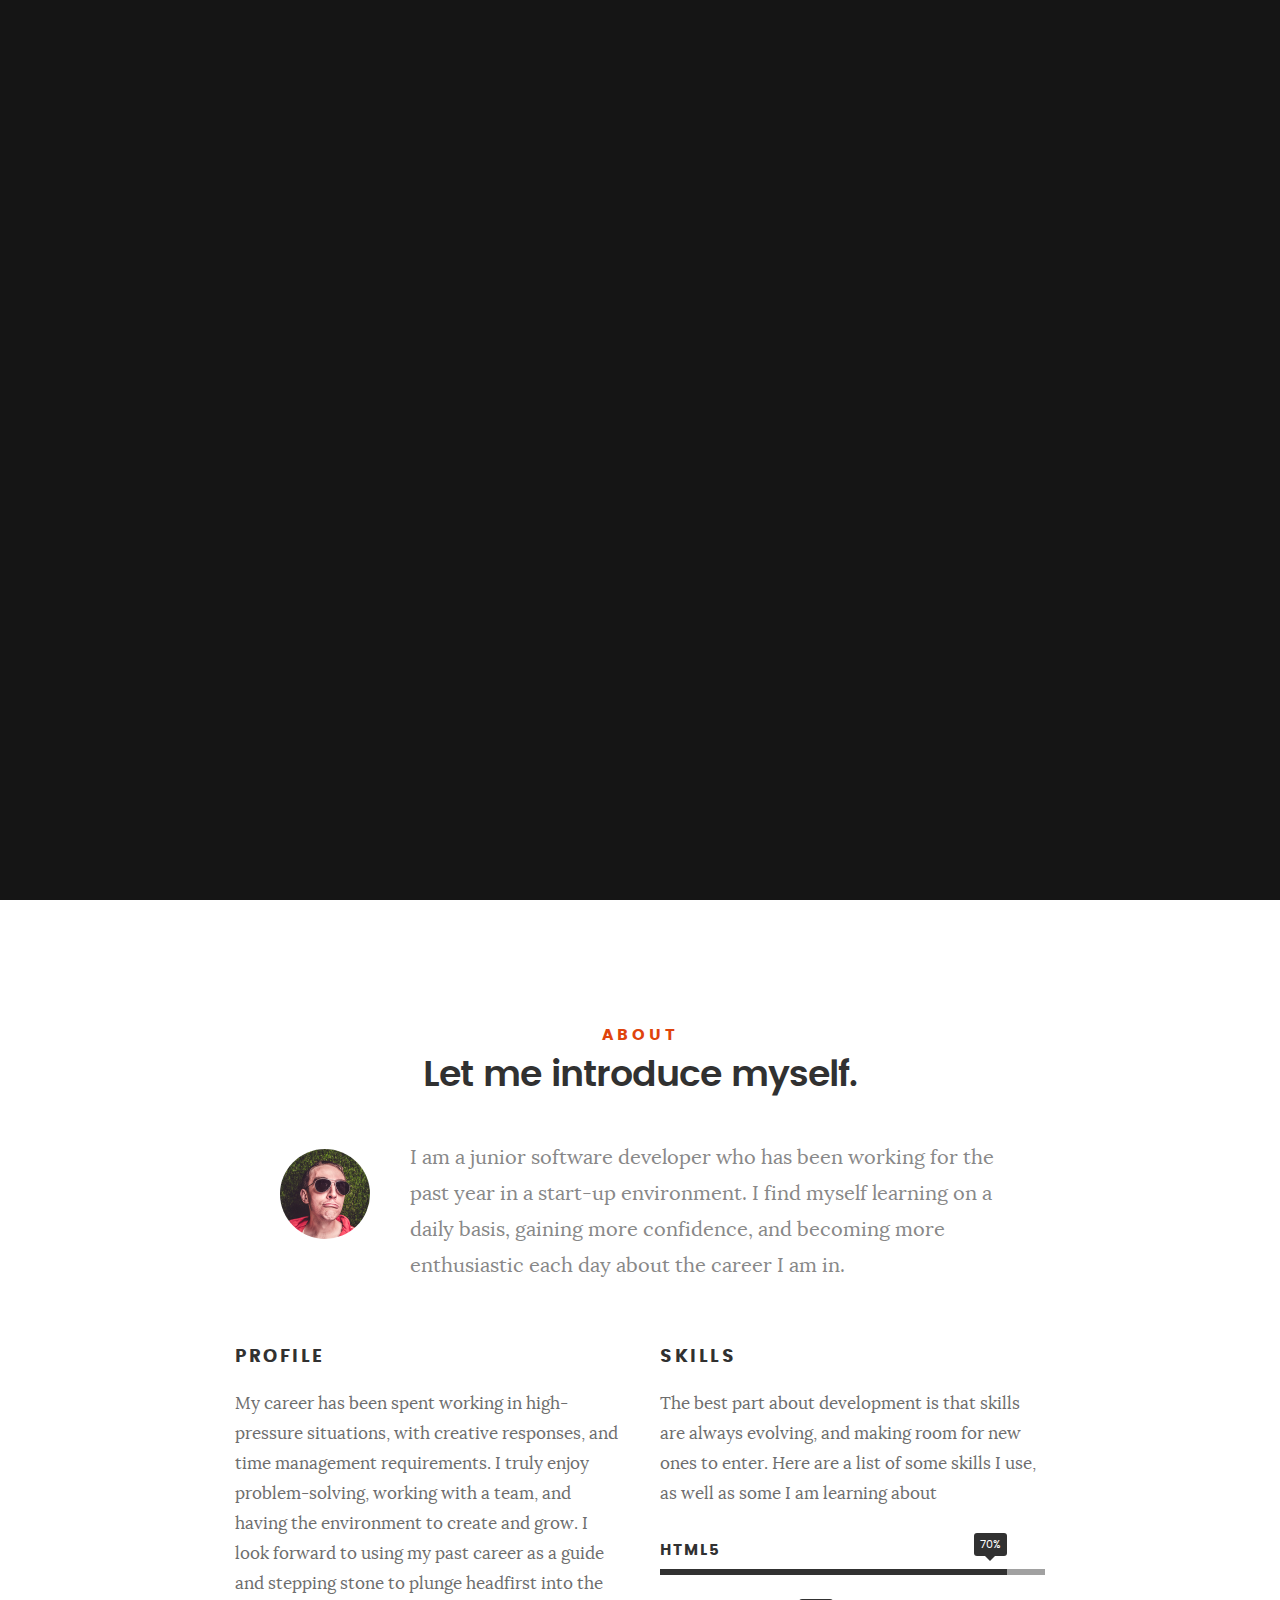
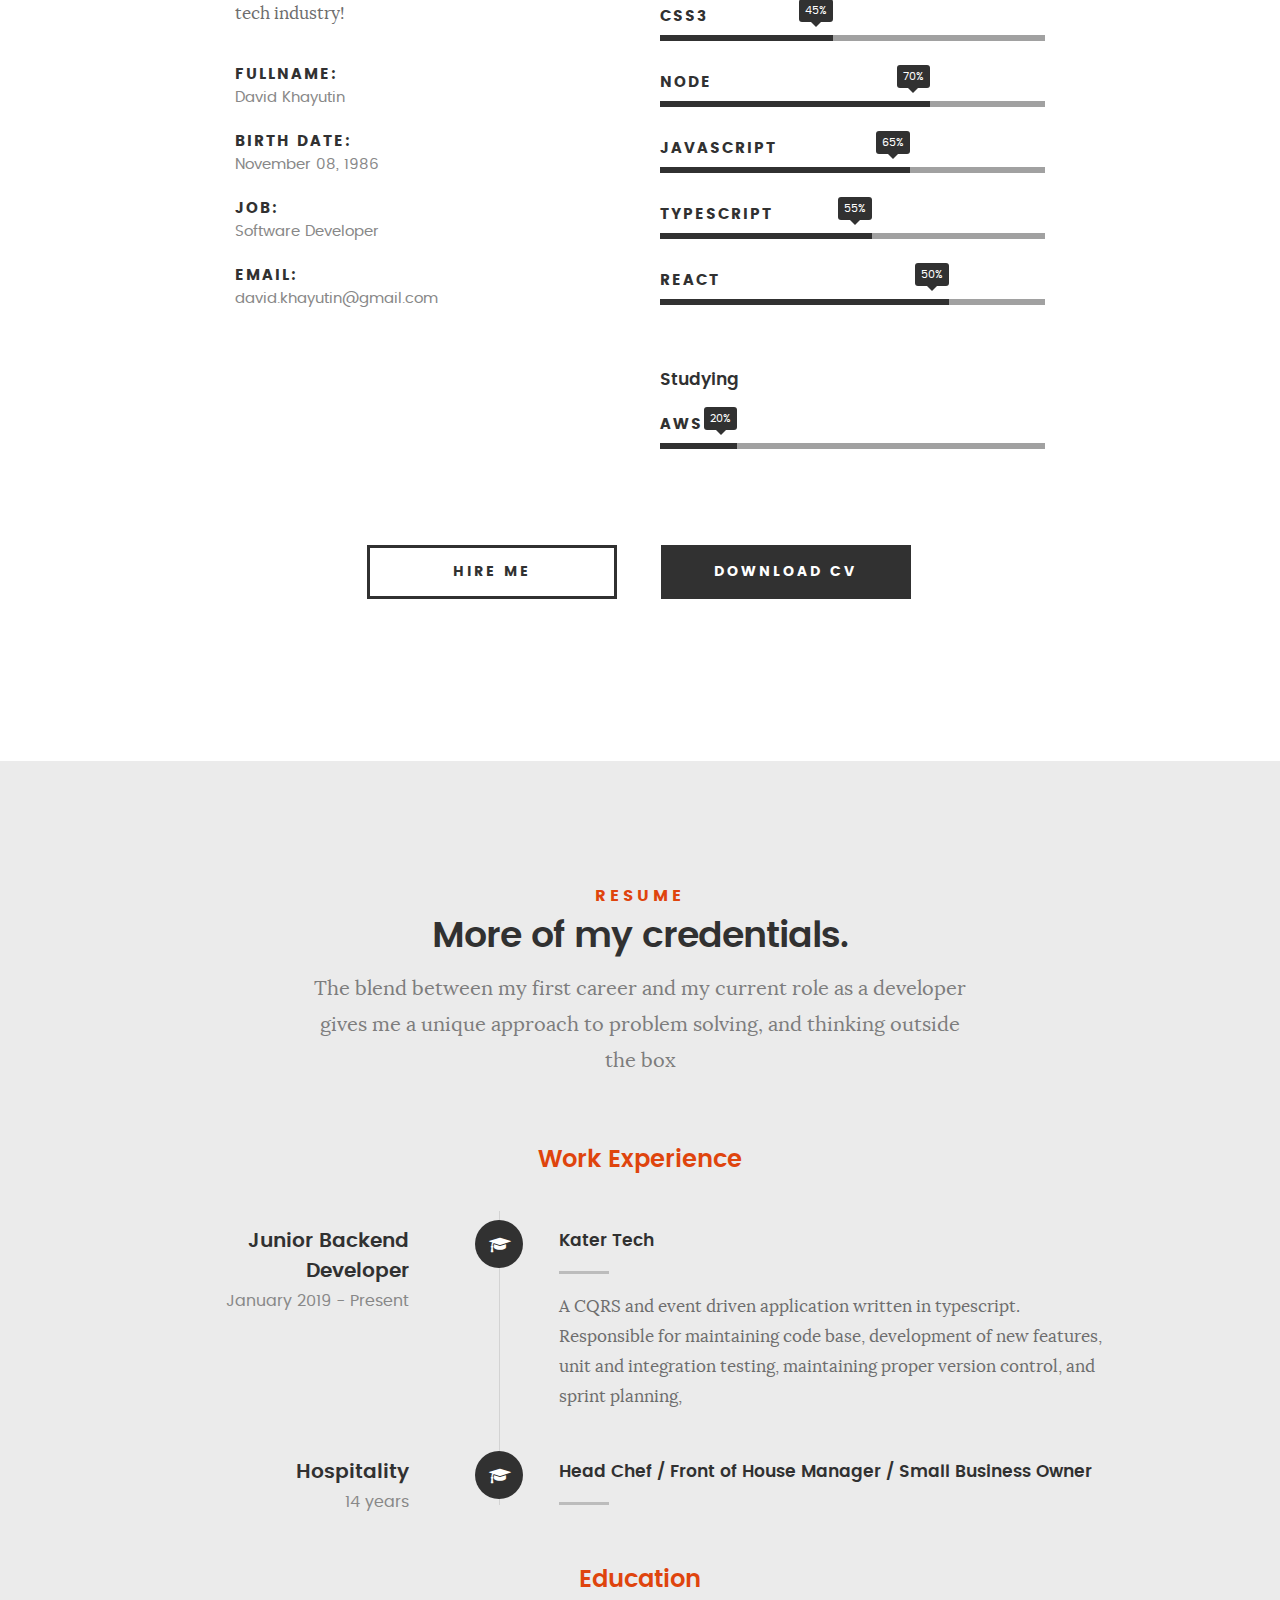
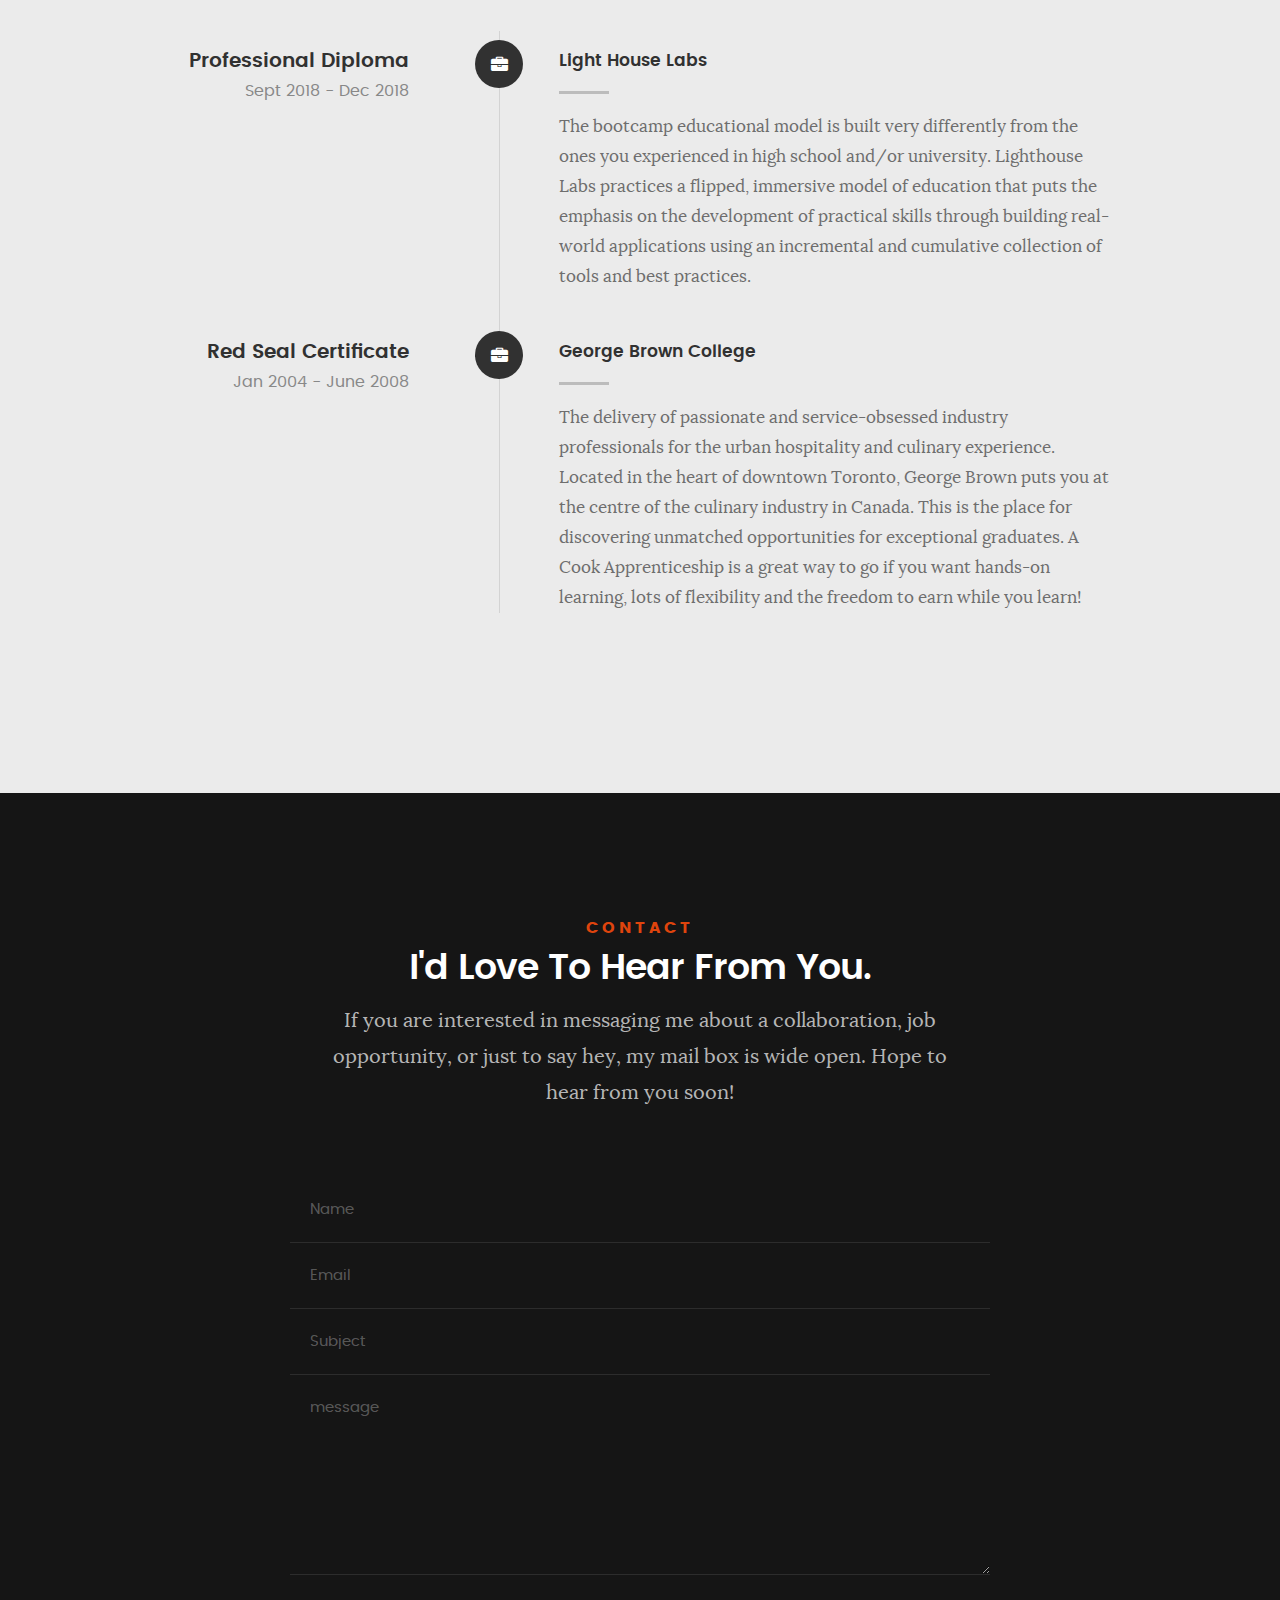
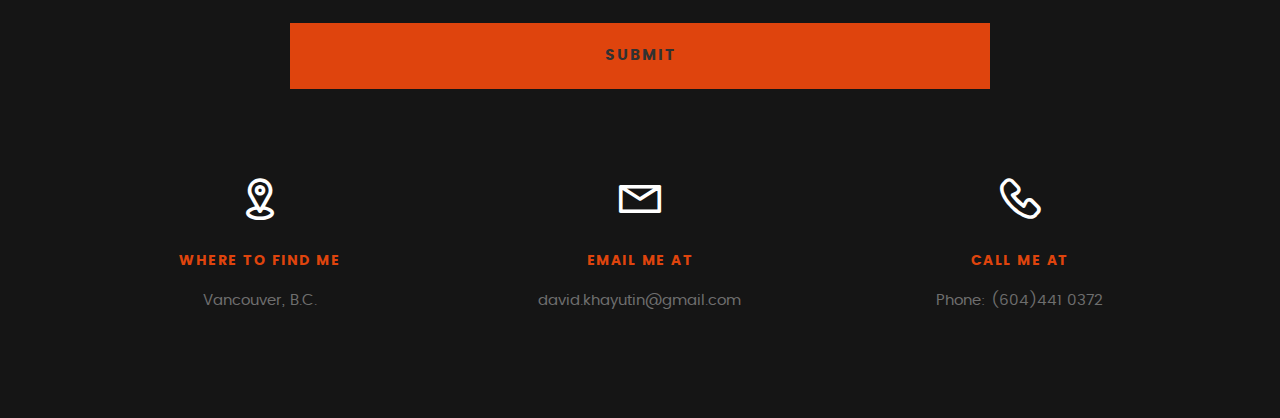
==== index.html @ 0140821e "first commit" ====
<!DOCTYPE html>
<!--[if IE 8 ]><html class="no-js oldie ie8" lang="en"> <![endif]-->
<!--[if IE 9 ]><html class="no-js oldie ie9" lang="en"> <![endif]-->
<!--[if (gte IE 9)|!(IE)]><!--><html class="no-js" lang="en"> <!--<![endif]-->
<head>

   <!--- basic page needs
   ================================================== -->
   <meta charset="utf-8">
	<title>David Khayutin</title>
	<meta name="description" content="">  
	<meta name="author" content="">

   <!-- mobile specific metas
   ================================================== -->
	<meta name="viewport" content="width=device-width, initial-scale=1, maximum-scale=1">

 	<!-- CSS
   ================================================== -->
   <link rel="stylesheet" href="css/base.css">  
   <link rel="stylesheet" href="css/main.css">
   <link rel="stylesheet" href="css/vendor.css">     

   <!-- script
   ================================================== -->   
	<script src="js/modernizr.js"></script>
	<script src="js/pace.min.js"></script>

   <!-- favicons
	================================================== -->
	<link rel="icon" type="image/png" href="favicon.png">

</head>

<body id="top">

	<!-- header 
   ================================================== -->
   <!-- <header>   	
   	<div class="row">

   		<div class="top-bar">
   			<a class="menu-toggle" href="#"><span>Menu</span></a>

	   		<div class="logo">
		         <a href="index.html">David Khayutin</a>
		      </div>		      

		   	<nav id="main-nav-wrap">
					<ul class="main-navigation">
						<li class="current"><a class="smoothscroll"  href="#intro" title="">Home</a></li>
						<li><a class="smoothscroll"  href="#about" title="">About</a></li>
						<li><a class="smoothscroll"  href="#resume" title="">Resume</a></li>
						<li><a class="smoothscroll"  href="#portfolio" title="">Portfolio</a></li>
						<li><a class="smoothscroll"  href="#services" title="">Services</a></li>					
						<li><a class="smoothscroll"  href="#contact" title="">Contact</a></li>	
						<li><a href="styles.html" title="">Style Demo</a></li>				
					</ul>
				</nav>    		 -->
   		<!-- </div> /top-bar  -->
   		
   	<!-- </div> /row 		 -->
   <!-- </header> /header -->

	<!-- intro section
   ================================================== -->
   <section id="intro">   

   	<div class="intro-overlay"></div>	

   	<div class="intro-content">
   		<div class="row">

   			<div class="col-twelve">

	   			<h5>Hello, World.</h5>
	   			<h1>I'm David Khayutin.</h1>

	   			<p class="intro-position">
	   				<span>Software Developer</span>
	   				<!-- <span>UI/UX Designer</span>  -->
	   			</p>

	   			<a class="button stroke smoothscroll" href="#about" title="">More About Me</a>

	   		</div>  
   			
   		</div>   		 		
   	</div> <!-- /intro-content --> 

   	<ul class="intro-social">        
         <li><a href="https://github.com/davidkhayutin"><i class="fa fa-github"></i></a></li>
		 <li><a href="https://www.linkedin.com/in/david-khayutin-8a7179151/"><i class="fa fa-linkedin"></i></a></li>
		 <li><a href="mailto:david.khayutin@gmail.com"><i class="fa fa-envelope"></i></a></li>
		 <li><a href="https://resume.creddle.io/resume/d95l68u2rqw"><i class="fa fa-file"></i></a></li>


      </ul> <!-- /intro-social -->      	

   </section> <!-- /intro -->


   <!-- about section
   ================================================== -->
   <section id="about">  

   	<div class="row section-intro">
   		<div class="col-twelve">

   			<h5>About</h5>
   			<h1>Let me introduce myself.</h1>

   			<div class="intro-info">

   				<img src="images/profile-pic.jpg" alt="Profile Picture">

   				<p class="lead">I am a junior software developer who has been working for the past year in a start-up environment. I find myself learning on a daily basis, gaining more confidence, and becoming more enthusiastic each day about the career I am in.</p>
   			</div>   			

   		</div>   		
   	</div> <!-- /section-intro -->

   	<div class="row about-content">

   		<div class="col-six tab-full">

   			<h3>Profile</h3>
   			<p>My career has been spent working in high-pressure situations, with creative responses, and time management requirements. I truly enjoy problem-solving, working with a team, and having the environment to create and grow. I look forward to using my past career as a guide and stepping stone to plunge headfirst into the tech industry!</p>

   			<ul class="info-list">
   				<li>
   					<strong>Fullname:</strong>
   					<span>David Khayutin</span>
   				</li>
   				<li>
   					<strong>Birth Date:</strong>
   					<span>November 08, 1986</span>
   				</li>
   				<li>
   					<strong>Job:</strong>
   					<span>Software Developer</span>
   				</li>
   				<li>
   					<strong>Email:</strong>
   					<span>david.khayutin@gmail.com</span>
   				</li>

   			</ul> <!-- /info-list -->

   		</div>

   		<div class="col-six tab-full">

   			<h3>Skills</h3>
   			<p>The best part about development is that skills are always evolving, and making room for new ones to enter. Here are a list of some skills I use, as well as some I am learning about</p>

				<ul class="skill-bars">
				   <li>
				   	<div class="progress percent90"><span>70%</span></div>
				   	<strong>HTML5</strong>
				   </li>
				   <li>
				   	<div class="progress percent45"><span>45%</span></div>
				   	<strong>CSS3</strong>
				   </li>
				   <li>
				   	<div class="progress percent70"><span>70%</span></div>
				   	<strong>Node</strong>
				   </li>
				   <li>
				   	<div class="progress percent65"><span>65%</span></div>
				   	<strong>Javascript</strong>
				   </li>
				   <li>
				   	<div class="progress percent55"><span>55%</span></div>
				   	<strong>Typescript</strong>
				   </li>
					<li>
					<div class="progress percent75"><span>50%</span></div>
					<strong>React</strong>
					</li>
					<h4>Studying</h4	>
				   	<br>	
					<li>
					<div class="progress percent20"><span>20%</span></div>
					<strong>AWS</strong>
					</li>
				
      
				</ul> <!-- /skill-bars -->		

   		</div>

   	</div>

   	<div class="row button-section">
   		<div class="col-twelve">
   			<a href="#contact" title="Hire Me" class="button stroke smoothscroll">Hire Me</a>
   			<a href="https://resume.creddle.io/resume/d95l68u2rqw"" title="Download CV" class="button button-primary">Download CV</a>
   		</div>   		
   	</div>

   </section> <!-- /process-->    


   <!-- resume Section
   ================================================== -->
	<section id="resume" class="grey-section">

		<div class="row section-intro">
   		<div class="col-twelve">

   			<h5>Resume</h5>
   			<h1>More of my credentials.</h1>

   			<p class="lead">The blend between my first career and my current role as a developer gives me a unique approach to problem solving, and thinking outside the box </p>

   		</div>   		
   	</div> <!-- /section-intro--> 

   	<div class="row resume-timeline">

   		<div class="col-twelve resume-header">

   			<h2>Work Experience</h2>

   		</div> <!-- /resume-header -->

   		<div class="col-twelve">

   			<div class="timeline-wrap">

   				<div class="timeline-block">

	   				<div class="timeline-ico">
	   					<i class="fa fa-graduation-cap"></i>
	   				</div>

	   				<div class="timeline-header">
	   					<h3>Junior Backend Developer</h3>
	   					<p>January 2019 - Present</p>
	   				</div>

	   				<div class="timeline-content">
	   					<h4>Kater Tech</h4>
	   					<p>A CQRS and event driven application written in typescript. Responsible for maintaining code base, development of new features, unit and integration testing, maintaining proper version control, and sprint planning,</p>
	   				</div>

	   			</div> <!-- /timeline-block -->

	   			<div class="timeline-block">

	   				<div class="timeline-ico">
	   					<i class="fa fa-graduation-cap"></i>
	   				</div>

	   				<div class="timeline-header">
	   					<h3>Hospitality</h3>
	   					<p>14 years</p>
	   				</div>

	   				<div class="timeline-content">
	   					<h4>Head Chef / Front of House Manager / Small Business Owner</h4>
	   				</div>

	   			</div> <!-- /timeline-block -->

   			</div> <!-- /timeline-wrap -->   			

   		</div> <!-- /col-twelve -->
   		
   	</div> <!-- /resume-timeline -->
   	
   	<div class="row resume-timeline">

   		<div class="col-twelve resume-header">

   			<h2>Education</h2>

   		</div> <!-- /resume-header -->

   		<div class="col-twelve">

   			<div class="timeline-wrap">

   				<div class="timeline-block">

	   				<div class="timeline-ico">
	   					<i class="fa fa-briefcase"></i>
	   				</div>

	   				<div class="timeline-header">
	   					<h3>Professional Diploma </h3>
	   					<p>Sept 2018 - Dec 2018</p>
	   				</div>

	   				<div class="timeline-content">
	   					<h4>Light House Labs</h4>
	   					<p>The bootcamp educational model is built very differently from the ones you experienced in high school and/or university. Lighthouse Labs practices a flipped, immersive model of education that puts the emphasis on the development of practical skills through building real-world applications using an incremental and cumulative collection of tools and best practices.</p>
	   				</div>

	   			</div> <!-- /timeline-block -->

	   			<div class="timeline-block">

	   				<div class="timeline-ico">
	   					<i class="fa fa-briefcase"></i>
	   				</div>

	   				<div class="timeline-header">
	   					<h3>Red Seal Certificate</h3>
	   					<p>Jan 2004 - June 2008</p>
	   				</div>

	   				<div class="timeline-content">
	   					<h4>George Brown College</h4>
	   					<p>The delivery of passionate and service-obsessed industry professionals for the urban hospitality and culinary experience. Located in the heart of downtown Toronto, George Brown puts you at the centre of the culinary industry in Canada. This is the place for discovering unmatched opportunities for exceptional graduates. A Cook Apprenticeship is a great way to go if you want hands-on learning, lots of flexibility and the freedom to earn while you learn!</p>
	   				</div>

	   			</div> <!-- /timeline-block -->

   			</div> <!-- /timeline-wrap -->   			

   		</div> <!-- /col-twelve -->
   		
   	</div> <!-- /resume-timeline -->
		
	</section> <!-- /features -->


	<!-- Portfolio Section
   ================================================== -->
	<!-- 
   <!- contact
   ================================================== -->
	<section id="contact">

		<div class="row section-intro">
   		<div class="col-twelve">

   			<h5>Contact</h5>
   			<h1>I'd Love To Hear From You.</h1>

   			<p class="lead">If you are interested in messaging me about a collaboration, job opportunity, or just to say hey, my mail box is wide open. Hope to hear from you soon!</p>
   		</div> 
   	</div> <!-- /section-intro -->

   	<div class="row contact-form">

   		<div class="col-twelve">

            <!-- form -->
            <form name="contactForm" id="contactForm" method="post" action="">
      			<fieldset>

                  <div class="form-field">
 						   <input name="contactName" type="text" id="contactName" placeholder="Name" value="" minlength="2" required="">
                  </div>
                  <div class="form-field">
	      			   <input name="contactEmail" type="email" id="contactEmail" placeholder="Email" value="" required="">
	               </div>
                  <div class="form-field">
	     				   <input name="contactSubject" type="text" id="contactSubject" placeholder="Subject" value="">
	               </div>                       
                  <div class="form-field">
	                 	<textarea name="contactMessage" id="contactMessage" placeholder="message" rows="10" cols="50" required=""></textarea>
	               </div>                      
                 <div class="form-field">
                     <button class="submitform">Submit</button>
                     <div id="submit-loader">
                        <div class="text-loader">Sending...</div>                             
       				      <div class="s-loader">
								  	<div class="bounce1"></div>
								  	<div class="bounce2"></div>
								  	<div class="bounce3"></div>
								</div>
							</div>
                  </div>
      			</fieldset>
      		</form> <!-- Form End -->

            <!-- contact-warning -->
            <div id="message-warning">            	
            </div>            
            <!-- contact-success -->
      		<div id="message-success">
               <i class="fa fa-check"></i>Your message was sent, thank you!<br>
      		</div>

         </div> <!-- /col-twelve -->
   		
   	</div> <!-- /contact-form -->

   	<div class="row contact-info">

   		<div class="col-four tab-full">

   			<div class="icon">
   				<i class="icon-pin"></i>
   			</div>

   			<h5>Where to find me</h5>

   			<p>
            Vancouver, B.C.<br>
            </p>

   		</div>

   		<div class="col-four tab-full collapse">

   			<div class="icon">
   				<i class="icon-mail"></i>
   			</div>

   			<h5>Email Me At</h5>

   			<p>david.khayutin@gmail.com</p>

   		</div>

   		<div class="col-four tab-full">

   			<div class="icon">
   				<i class="icon-phone"></i>
   			</div>

   			<h5>Call Me At</h5>

   			<p>Phone: (604)441 0372</p>

   		</div>
   		
   	</div> <!-- /contact-info -->
		
	</section> <!-- /contact -->


   <!-- footer
   ================================================== -->



   <div id="preloader"> 
    	<div id="loader"></div>
   </div> 

   <!-- Java Script
   ================================================== --> 
   <script src="js/jquery-2.1.3.min.js"></script>
   <script src="js/plugins.js"></script>
   <script src="js/main.js"></script>

</body>

</html>
---- css/base.css ----
/**
 * =================================================================== 
 *
 *  Kards v1.0 Base Stylesheet
 *  url: styleshout.com
 *  03-01-2016
 *  ------------------------------------------------------------------
 *  TOC:
 *  01. reset
 *  02. basic/base setup styles
 *  03. grid
 *  04. MISC
 *
 * =================================================================== 
 */

/** 
 * ===================================================================
 * 01. reset - normalize.css v3.0.2 | MIT License | git.io/normalize
 *
 * ------------------------------------------------------------------- 
 */
html {
	font-family: sans-serif;
	-ms-text-size-adjust: 100%;
	-webkit-text-size-adjust: 100%;
}

body {
	margin: 0;
}

article,
aside,
details,
figcaption,
figure,
footer,
header,
hgroup,
main,
menu,
nav,
section,
summary {
	display: block;
}

audio,
canvas,
progress,
video {
	display: inline-block;
	vertical-align: baseline;
}

audio:not([controls]) {
	display: none;
	height: 0;
}

[hidden],
template {
	display: none;
}

a {
	background: transparent;
}

a:active,
a:hover {
	outline: 0;
}

abbr[title] {
	border-bottom: 1px dotted;
}

b,
strong {
	font-weight: bold;
}

dfn {
	font-style: italic;
}

h1 {
	font-size: 2em;
	margin: 0.67em 0;
}

mark {
	background: #ff0;
	color: #000;
}

small {
	font-size: 80%;
}

sub,
sup {
	font-size: 75%;
	line-height: 0;
	position: relative;
	vertical-align: baseline;
}

sup {
	top: -0.5em;
}

sub {
	bottom: -0.25em;
}

img {
	border: 0;
}

svg:not(:root) {
	overflow: hidden;
}

figure {
	margin: 1em 40px;
}

hr {
	-moz-box-sizing: content-box;
	box-sizing: content-box;
	height: 0;
}

pre {
	overflow: auto;
}

code,
kbd,
pre,
samp {
	font-family: monospace, monospace;
	font-size: 1em;
}

button,
input,
optgroup,
select,
textarea {
	color: inherit;
	font: inherit;
	margin: 0;
}

button {
	overflow: visible;
}

button,
select {
	text-transform: none;
}

button,
html input[type="button"],
input[type="reset"],
input[type="submit"] {
	-webkit-appearance: button;
	cursor: pointer;
}

button[disabled],
html input[disabled] {
	cursor: default;
}

button::-moz-focus-inner,
input::-moz-focus-inner {
	border: 0;
	padding: 0;
}

input {
	line-height: normal;
}

input[type="checkbox"],
input[type="radio"] {
	box-sizing: border-box;
	padding: 0;
}

input[type="number"]::-webkit-inner-spin-button,
input[type="number"]::-webkit-outer-spin-button {
	height: auto;
}

input[type="search"] {
	-webkit-appearance: textfield;
	-moz-box-sizing: content-box;
	-webkit-box-sizing: content-box;
	box-sizing: content-box;
}

input[type="search"]::-webkit-search-cancel-button,
input[type="search"]::-webkit-search-decoration {
	-webkit-appearance: none;
}

fieldset {
	border: 1px solid #c0c0c0;
	margin: 0 2px;
	padding: 0.35em 0.625em 0.75em;
}

legend {
	border: 0;
	padding: 0;
}

textarea {
	overflow: auto;
}

optgroup {
	font-weight: bold;
}

table {
	border-collapse: collapse;
	border-spacing: 0;
}

td,
th {
	padding: 0;
}

/** 
 * ===================================================================
 * 02. basic/base setup styles - (_basic.scss)
 *
 * ------------------------------------------------------------------- 
 */
html {
	font-size: 62.5%;
	box-sizing: border-box;
}

*,
*::before,
*::after {
	box-sizing: inherit;
}

body {
	font-weight: normal;
	line-height: 1;
	text-rendering: optimizeLegibility;
	word-wrap: break-word;
	-webkit-overflow-scrolling: touch;
	-webkit-text-size-adjust: none;
}

body,
input,
button {
	-moz-osx-font-smoothing: grayscale;
	-webkit-font-smoothing: antialiased;
}

/**
 * Media - (_basic.scss)
 * ------------------------------------------------------------------- 
 */
img,
video {
	max-width: 100%;
	height: auto;
}

/**
 * Typography resets - (_basic.scss)
 * ------------------------------------------------------------------- 
 */
div,
dl,
dt,
dd,
ul,
ol,
li,
h1,
h2,
h3,
h4,
h5,
h6,
pre,
form,
p,
blockquote,
th,
td {
	margin: 0;
	padding: 0;
}

h1,
h2,
h3,
h4,
h5,
h6 {
	-webkit-font-variant-ligatures: common-ligatures;
	-moz-font-variant-ligatures: common-ligatures;
	font-variant-ligatures: common-ligatures;
	text-rendering: optimizeLegibility;
}

em,
i {
	font-style: italic;
	line-height: inherit;
}

strong,
b {
	font-weight: bold;
	line-height: inherit;
}

small {
	font-size: 60%;
	line-height: inherit;
}

ol,
ul {
	list-style: none;
}

li {
	display: block;
}

/**
 * links - (_basic.scss)
 * ------------------------------------------------------------------- 
 */
a {
	text-decoration: none;
	line-height: inherit;
}

a img {
	border: none;
}

/**
 * inputs - (_basic.scss)
 * ------------------------------------------------------------------- 
 */
fieldset {
	margin: 0;
	padding: 0;
}

input[type="email"],
input[type="number"],
input[type="search"],
input[type="text"],
input[type="tel"],
input[type="url"],
input[type="password"],
textarea {
	-webkit-appearance: none;
	-moz-appearance: none;
	-ms-appearance: none;
	-o-appearance: none;
	appearance: none;
}

/** 
 * ===================================================================
 * 03. grid - (_grid.scss)
 *
 * ------------------------------------------------------------------- 
 */
.row {
	width: 94%;
	max-width: 1140px;
	margin: 0 auto;
}

.row:before,
.row:after {
	content: "";
	display: table;
}

.row:after {
	clear: both;
}

.row .row {
	width: auto;
	max-width: none;
	margin-left: -20px;
	margin-right: -20px;
}

[class*="col-"],
.bgrid {
	float: left;
}

[class*="col-"] + [class*="col-"].end {
	float: right;
}

[class*="col-"] {
	padding: 0 20px;
}

.col-one {
	width: 8.33333%;
}

.col-two,
.col-1-6 {
	width: 16.66667%;
}

.col-three,
.col-1-4 {
	width: 25%;
}

.col-four,
.col-1-3 {
	width: 33.33333%;
}

.col-five {
	width: 41.66667%;
}

.col-six,
.col-1-2 {
	width: 50%;
}

.col-seven {
	width: 58.33333%;
}

.col-eight,
.col-2-3 {
	width: 66.66667%;
}

.col-nine,
.col-3-4 {
	width: 75%;
}

.col-ten,
.col-5-6 {
	width: 83.33333%;
}

.col-eleven {
	width: 91.66667%;
}

.col-twelve,
.col-full {
	width: 100%;
}

/**
 * small screens - (_grid.scss)
 * --------------------------------------------------------------- 
 */
@media screen and (max-width:1024px) {
	.row .row {
		margin-left: -18px;
		margin-right: -18px;
	}

	[class*="col-"] {
		padding: 0 18px;
	}

}

/**
 * tablets - (_grid.scss)
 * --------------------------------------------------------------- 
 */
@media screen and (max-width:768px) {
	.row {
		width: auto;
		padding-left: 30px;
		padding-right: 30px;
	}

	.row .row {
		padding-left: 0;
		padding-right: 0;
		margin-left: -15px;
		margin-right: -15px;
	}

	[class*="col-"] {
		padding: 0 15px;
	}

	.tab-1-4 {
		width: 25%;
	}

	.tab-1-3 {
		width: 33.33333%;
	}

	.tab-1-2 {
		width: 50%;
	}

	.tab-2-3 {
		width: 66.66667%;
	}

	.tab-3-4 {
		width: 75%;
	}

	.tab-full {
		width: 100%;
	}

}

/**
 * large mobile devices - (_grid.scss)
 * --------------------------------------------------------------- 
 */
@media screen and (max-width:600px) {
	.row {
		padding-left: 25px;
		padding-right: 25px;
	}

	.row .row {
		margin-left: -10px;
		margin-right: -10px;
	}

	[class*="col-"] {
		padding: 0 10px;
	}

	.mob-1-4 {
		width: 25%;
	}

	.mob-1-2 {
		width: 50%;
	}

	.mob-3-4 {
		width: 75%;
	}

	.mob-full {
		width: 100%;
	}

}

/**
 * small mobile devices - (_grid.scss)
 * --------------------------------------------------------------- 
 */
@media screen and (max-width:400px) {
	.row .row {
		padding-left: 0;
		padding-right: 0;
		margin-left: 0;
		margin-right: 0;
	}

	[class*="col-"] {
		width: 100% !important;
		float: none !important;
		clear: both !important;
		margin-left: 0;
		margin-right: 0;
		padding: 0;
	}

	[class*="col-"] + [class*="col-"].end {
		float: none;
	}

}

/** 
 * ===================================================================
 * block grids - (_grid.scss)
 *
 * ------------------------------------------------------------------- 
 */
[class*="block-"]:before,
[class*="block-"]:after {
	content: "";
	display: table;
}

[class*="block-"]:after {
	clear: both;
}

.block-1-6 .bgrid {
	width: 16.66667%;
}

.block-1-4 .bgrid {
	width: 25%;
}

.block-1-3 .bgrid {
	width: 33.33333%;
}

.block-1-2 .bgrid {
	width: 50%;
}

/**
 * Clearing for block grid columns. Allow columns with 
 * different heights to align properly.
 */
.block-1-6 .bgrid:nth-child(6n+1),
.block-1-4 .bgrid:nth-child(4n+1),
.block-1-3 .bgrid:nth-child(3n+1),
.block-1-2 .bgrid:nth-child(2n+1) {
	clear: both;
}

/**
 * small screens - (_grid.scss)
 * --------------------------------------------------------------- 
 */
@media screen and (max-width:1024px) {
	.block-s-1-6 .bgrid {
		width: 16.66667%;
	}

	.block-s-1-4 .bgrid {
		width: 25%;
	}

	.block-s-1-3 .bgrid {
		width: 33.33333%;
	}

	.block-s-1-2 .bgrid {
		width: 50%;
	}

	.block-s-full .bgrid {
		width: 100%;
		clear: both;
	}

	[class*="block-s-"] .bgrid:nth-child(n) {
		clear: none;
	}

	.block-s-1-6 .bgrid:nth-child(6n+1),
	.block-s-1-4 .bgrid:nth-child(4n+1),
	.block-s-1-3 .bgrid:nth-child(3n+1),
	.block-s-1-2 .bgrid:nth-child(2n+1) {
		clear: both;
	}

}

/**
 * tablets - (_grid.scss)
 * --------------------------------------------------------------- 
 */
@media screen and (max-width:768px) {
	.block-tab-1-6 .bgrid {
		width: 16.66667%;
	}

	.block-tab-1-4 .bgrid {
		width: 25%;
	}

	.block-tab-1-3 .bgrid {
		width: 33.33333%;
	}

	.block-tab-1-2 .bgrid {
		width: 50%;
	}

	.block-tab-full .bgrid {
		width: 100%;
		clear: both;
	}

	[class*="block-tab-"] .bgrid:nth-child(n) {
		clear: none;
	}

	.block-tab-1-6 .bgrid:nth-child(6n+1),
	.block-tab-1-4 .bgrid:nth-child(4n+1),
	.block-tab-1-3 .bgrid:nth-child(3n+1),
	.block-tab-1-2 .bgrid:nth-child(2n+1) {
		clear: both;
	}

}

/**
 * large mobile devices - (_grid.scss)
 * --------------------------------------------------------------- 
 */
@media screen and (max-width:600px) {
	.block-mob-1-6 .bgrid {
		width: 16.66667%;
	}

	.block-mob-1-4 .bgrid {
		width: 25%;
	}

	.block-mob-1-3 .bgrid {
		width: 33.33333%;
	}

	.block-mob-1-2 .bgrid {
		width: 50%;
	}

	.block-mob-full .bgrid {
		width: 100%;
		clear: both;
	}

	[class*="block-mob-"] .bgrid:nth-child(n) {
		clear: none;
	}

	.block-mob-1-6 .bgrid:nth-child(6n+1),
	.block-mob-1-4 .bgrid:nth-child(4n+1),
	.block-mob-1-3 .bgrid:nth-child(3n+1),
	.block-mob-1-2 .bgrid:nth-child(2n+1) {
		clear: both;
	}

}

/**
 * stack on small mobile devices - (_grid.scss)
 * --------------------------------------------------------------- 
 */
@media screen and (max-width:400px) {
	.stack .bgrid {
		width: 100% !important;
		float: none !important;
		clear: both !important;
		margin-left: 0;
		margin-right: 0;
	}

}

/** 
 * ===================================================================
 * 04. MISC  - (_grid.scss)
 *
 * ------------------------------------------------------------------- 
 */

/**
 * Clearing - (http://nicolasgallagher.com/micro-clearfix-hack/
 */
.group:before,
.group:after {
	content: "";
	display: table;
}

.group:after {
	clear: both;
}

/**
 * Misc Helper Styles 
 */
.hide {
	display: none;
}

.invisible {
	visibility: hidden;
}

.antialiased {
	-webkit-font-smoothing: antialiased;
	-moz-osx-font-smoothing: grayscale;
}

.remove-bottom {
	margin-bottom: 0;
}

.half-bottom {
	margin-bottom: 1.5rem !important;
}

.add-bottom {
	margin-bottom: 3rem !important;
}

.no-border {
	border: none;
}

.full-width {
	width: 100%;
}

.text-center {
	text-align: center;
}

.text-left {
	text-align: left;
}

.text-right {
	text-align: right;
}

.pull-left {
	float: left;
}

.pull-right {
	float: right;
}

.align-center {
	margin-left: auto;
	margin-right: auto;
	text-align: center;
}

/*# sourceMappingURL=base.css.map */
---- css/main.css ----
/**
 * =================================================================== 
 *
 *  Kards v1.0 Main Stylesheet
 *  url: styleshout.com
 *  03-01-2016
 *  ------------------------------------------------------------------
 *  TOC:
 *  01. webfonts and iconfonts
 *  02. base style overrides
 *  03. typography & general theme styles
 *  04. preloader
 *  05. forms
 *  06. buttons 
 *  07. other components
 *  08. common styles
 *  09. header styles
 *  10. intro
 *  11. about
 *  12. resume
 *  13. portfolio
 *  14. call-to-action section
 *  15. services
 *  16. stats
 *  17. contact
 *  18. footer
 *
 * =================================================================== 
 */


/** 
 * ===================================================================
 * 01. webfonts and iconfonts - (_document-setup.scss)
 *
 * ------------------------------------------------------------------- 
 */
@import url("fonts.css");
@import url("font-awesome/css/font-awesome.min.css");
@import url("micons/micons.css");


/** 
 * ===================================================================
 * 02. base style overrides - (_document-setup.scss)
 *
 * ------------------------------------------------------------------- 
 */
html {
	font-size: 10px;
}

@media only screen and (max-width:1024px) {
	html {
		font-size: 9.411764705882353px;
	}
}
@media only screen and (max-width:768px) {
	html {
		font-size: 10px;
	}
}
@media only screen and (max-width:400px) {
	html {
		font-size: 9.411764705882353px;
	}
}

html, body {
	height: 100%;
}
body {
	background: #151515;
	font-family: "lora-regular", serif;
	font-size: 1.7rem;
	line-height: 3rem;
	color: #6e6e6e;
}

/**
 * links - (_document-setup.scss)
 * -------------------------------------------------------------------
 */
a, a:visited {
	color: #000000;
	-moz-transition: all 0.3s ease-in-out;
	-o-transition: all 0.3s ease-in-out;
	-webkit-transition: all 0.3s ease-in-out;
	-ms-transition: all 0.3s ease-in-out;
	transition: all 0.3s ease-in-out;
}
a:hover, a:focus, a:active {
	color:#DF440D;
	outline: 0;
}

/** 
 * ===================================================================
 * 03. typography & general theme styles - (_document-setup.scss)
 *
 * ------------------------------------------------------------------- 
 */
h1, h2, h3, h4, h5, h6, .h01, .h02, .h03, .h04, .h05, .h06 {
	font-family: "poppins-semibold", sans-serif;
	color: #313131;
	font-style: normal;
	text-rendering: optimizeLegibility;
	margin-bottom: 2.1rem;
}
h3, .h03, h4, .h04 {
	margin-bottom: 1.8rem;
}
h5, .h05, h6, .h06 {
	font-family: "poppins-bold";
	margin-bottom: 1.2rem;
}
h1, .h01 {
	font-size: 3.1rem;
	line-height: 1.355;
	letter-spacing: -.1rem;
}
@media only screen and (max-width:600px) {
	h1, .h01 {
		font-size: 2.6rem;
		letter-spacing: -.07rem;
	}
}
h2, .h02 {
	font-size: 2.4rem;
	line-height: 1.25;
}
h3, .h03 {
	font-size: 2rem;
	line-height: 1.5;
}
h4, .h04 {
	font-size: 1.7rem;
	line-height: 1.765;
}
h5, .h05 {
	font-size: 1.4rem;
	line-height: 1.714;
	text-transform: uppercase;
	letter-spacing: .15rem;
}
h6, .h06 {
	font-size: 1.3rem;
	line-height: 1.846;
	text-transform: uppercase;
	letter-spacing: .15rem;
}
p img {
	margin: 0;
}
p.lead {
	font-family: "lora-regular", serif;
	font-size: 2rem;
	line-height: 1.8;
	color: #888888;
}
@media only screen and (max-width:768px) {
	p.lead {
		font-size: 1.7rem;
	}
}
em, i, strong, b {
	font-size: 1.7rem;
	line-height: 3rem;
	font-style: normal;
	font-weight: normal;
}
em, i {
	font-family: "lora-italic", serif;
}
strong, b {
	font-family: "lora-bold", serif;
}
small {
	font-size: 1.2rem;
	line-height: inherit;
}
blockquote {
	margin: 3rem 0;
	padding-left: 4rem;
	position: relative;
}
blockquote:before {
	content: "\201C";
	font-size: 8rem;
	line-height: 0px;
	margin: 0;
	color: #313131;
	font-family: arial, sans-serif;
	position: absolute;
	top: 3rem;
	left: 0;
}
blockquote p {
	font-family: georgia, serif;
	font-style: italic;
	padding: 0;
	font-size: 1.9rem;
	line-height: 1.737;
}
blockquote cite {
	display: block;
	font-size: 1.3rem;
	font-style: normal;
	line-height: 1.616;
}
blockquote cite:before {
	content: "\2014 \0020";
}
blockquote cite a, blockquote cite a:visited {
	color: #888888;
	border: none;
}
abbr {
	font-family: "poppins-bold", serif;
	font-variant: small-caps;
	text-transform: lowercase;
	letter-spacing: .05rem;
	color: #888888;
}
var, kbd, samp, code, pre {
	font-family: Consolas, "Andale Mono", Courier, "Courier New", monospace;
}
pre {
	padding: 2.4rem 3rem 3rem;
	background: #F1F1F1;
}
code {
	font-size: 1.4rem;
	margin: 0 .2rem;
	padding: .3rem .6rem;
	white-space: nowrap;
	background: #F1F1F1;
	border: 1px solid #E1E1E1;
	border-radius: 3px;
}
pre > code {
	display: block;
	white-space: pre;
	line-height: 2;
	padding: 0;
	margin: 0;
}
pre.prettyprint > code {
	border: none;
}
del {
	text-decoration: line-through;
}
abbr[title], dfn[title] {
	border-bottom: 1px dotted;
	cursor: help;
}
mark {
	background: #FFF49B;
	color: #000;
}
hr {
	border: solid #d2d2d2;
	border-width: 1px 0 0;
	clear: both;
	margin: 2.4rem 0 1.5rem;
	height: 0;
}

/**
 * Lists - (_document-setup.scss)  
 * -------------------------------------------------------------------
 */
ol {
	list-style: decimal;
}
ul {
	list-style: disc;
}
li {
	display: list-item;
}
ol, ul {
	margin-left: 1.7rem;
}
ul li {
	padding-left: .4rem;
}
ul ul, ul ol, ol ol, ol ul {
	margin: .6rem 0 .6rem 1.7rem;
}
ul.disc li {
	display: list-item;
	list-style: none;
	padding: 0 0 0 .8rem;
	position: relative;
}
ul.disc li::before {
	content: "";
	display: inline-block;
	width: 8px;
	height: 8px;
	border-radius: 50%;
	background:#DF440D;
	position: absolute;
	left: -17px;
	top: 11px;
	vertical-align: middle;
}
dt {
	margin: 0;
	color:#DF440D;
}
dd {
	margin: 0 0 0 2rem;
}

/**
 * tables - (_document-setup.scss)  
 * -------------------------------------------------------------------
 */
table {
	border-width: 0;
	width: 100%;
	max-width: 100%;
	font-family: "lora-regular", sans-serif;
}
th, td {
	padding: 1.5rem 3rem;
	text-align: left;
	border-bottom: 1px solid #E8E8E8;
}
th {
	color: #313131;
	font-family: "poppins-bold", sans-serif;
}
td {
	line-height: 1.5;
}
th:first-child, td:first-child {
	padding-left: 0;
}
th:last-child, td:last-child {
	padding-right: 0;
}
.table-responsive {
	overflow-x: auto;
	-webkit-overflow-scrolling: touch;
}

/**
 * Spacing - (_document-setup.scss)  
 * -------------------------------------------------------------------
 */
button, .button {
	margin-bottom: 1.2;
}
fieldset {
	margin-bottom: 1.5rem;
}
input,
textarea,
select,
pre,
blockquote,
figure,
table,
p,
ul,
ol,
dl,
form,
.fluid-video-wrapper,
.ss-custom-select {
	margin-bottom: 3rem;
}

/**
 * floated image - (_document-setup.scss)  
 * -------------------------------------------------------------------
 */
img.pull-right {
	margin: .9rem 0 0 2.4rem;
}
img.pull-left {
	margin: .9rem 2.4rem 0 0;
}

/**
 * block grid paddings - (_document-setup.scss) 
 * -------------------------------------------------------------------
 */
.bgrid {
	padding: 0 20px;
}
@media only screen and (max-width:1024px) {
	.bgrid {
		padding: 0 18px;
	}
}
@media only screen and (max-width:768px) {
	.bgrid {
		padding: 0 15px;
	}
}
@media only screen and (max-width:600px) {
	.bgrid {
		padding: 0 10px;
	}
}
@media only screen and (max-width:400px) {
	.bgrid {
		padding: 0;
	}
}

/**
 * pace.js styles - minimal  - (_document-setup.scss)
 * -------------------------------------------------------------------
 */
.pace {
	-webkit-pointer-events: none;
	pointer-events: none;
	-webkit-user-select: none;
	-moz-user-select: none;
	user-select: none;
}
.pace-inactive {
	display: none;
}
.pace .pace-progress {
	background:#DF440D;
	position: fixed;
	z-index: 900;
	top: 0;
	right: 100%;
	width: 100%;
	height: 6px;
}

/** 
 * ===================================================================
 * 04. preloader - (_preloader-1.scss)
 *
 * ------------------------------------------------------------------- 
 */
#preloader {
	position: fixed;
	top: 0;
	left: 0;
	right: 0;
	bottom: 0;
	background: #151515;
	z-index: 800;
	height: 100%;
	width: 100%;
}
.no-js #preloader, .oldie #preloader {
	display: none;
}
#loader {
	position: absolute;
	left: 50%;
	top: 50%;
	width: 60px;
	height: 60px;
	margin: -30px 0 0 -30px;
	padding: 0;
}
#loader:before {
	content: "";
	border-top: 11px solid rgba(255, 255, 255, 0.1);
	border-right: 11px solid rgba(255, 255, 255, 0.1);
	border-bottom: 11px solid rgba(255, 255, 255, 0.1);
	border-left: 11px solid#DF440D;
	-webkit-animation: load 1.1s infinite linear;
	animation: load 1.1s infinite linear;
	display: block;
	border-radius: 50%;
	width: 60px;
	height: 60px;
}
@-webkit-keyframes load {
	0% {
		-webkit-transform: rotate(0deg);
		transform: rotate(0deg);
	}
	100% {
		-webkit-transform: rotate(360deg);
		transform: rotate(360deg);
	}
}
@keyframes load {
	0% {
		-webkit-transform: rotate(0deg);
		transform: rotate(0deg);
	}
	100% {
		-webkit-transform: rotate(360deg);
		transform: rotate(360deg);
	}
}

/** 
 * ===================================================================
 * 05. forms - (_forms.scss)
 *
 * ------------------------------------------------------------------- 
 */
fieldset {
	border: none;
}
input[type="email"],
input[type="number"],
input[type="search"],
input[type="text"],
input[type="tel"],
input[type="url"],
input[type="password"],
textarea,
select {
	display: block;
	height: 6rem;
	padding: 1.5rem 0;
	border: 0;
	outline: none;
	vertical-align: middle;
	color: #313131;
	font-family: "poppins-regular", sans-serif;
	font-size: 1.5rem;
	line-height: 3rem;
	max-width: 100%;
	background: transparent;
	border-bottom: 1px solid rgba(0, 0, 0, 0.3);
	-moz-transition: all 0.3s ease-in-out;
	-o-transition: all 0.3s ease-in-out;
	-webkit-transition: all 0.3s ease-in-out;
	-ms-transition: all 0.3s ease-in-out;
	transition: all 0.3s ease-in-out;
}
.ss-custom-select {
	position: relative;
	padding: 0;
}
.ss-custom-select select {
	-webkit-appearance: none;
	-moz-appearance: none;
	-ms-appearance: none;
	-o-appearance: none;
	appearance: none;
	text-indent: 0.01px;
	text-overflow: '';
	margin: 0;
	line-height: 3rem;
	vertical-align: middle;
}
.ss-custom-select select option {
	padding-left: 2rem;
	padding-right: 2rem;
}
.ss-custom-select select::-ms-expand {
	display: none;
}
.ss-custom-select::after {
	content: '\f0d7';
	font-family: 'FontAwesome';
	position: absolute;
	top: 50%;
	right: 1.5rem;
	margin-top: -10px;
	bottom: auto;
	width: 20px;
	height: 20px;
	line-height: 20px;
	font-size: 18px;
	text-align: center;
	pointer-events: none;
	color: #252525;
}

/* IE9 and below */
.oldie .ss-custom-select::after {
	display: none;
}
textarea {
	min-height: 25rem;
}
input[type="email"]:focus,
input[type="number"]:focus,
input[type="search"]:focus,
input[type="text"]:focus,
input[type="tel"]:focus,
input[type="url"]:focus,
input[type="password"]:focus,
textarea:focus,
select:focus {
	color: #DF440D;
	border-bottom: 1px solid#DF440D
}
label, legend {
	font-family: "poppins-bold", sans-serif;
	font-size: 1.4rem;
	margin-bottom: .6rem;
	color: #3b3b3b;
	display: block;
}
input[type="checkbox"], input[type="radio"] {
	display: inline;
}
label > .label-text {
	display: inline-block;
	margin-left: 1rem;
	font-family: "poppins-regular", sans-serif;
	line-height: inherit;
}
label > input[type="checkbox"], label > input[type="radio"] {
	margin: 0;
	position: relative;
	top: .15rem;
}

/**
 * Style Placeholder Text  
 * -
 */
::-webkit-input-placeholder {
	color: #a1a1a1;
}
:-moz-placeholder {
	color: #a1a1a1;  /* Firefox 18- */
}
::-moz-placeholder {
	color: #a1a1a1;  /* Firefox 19+ */
}
:-ms-input-placeholder {
	color: #a1a1a1;
}
.placeholder {
	color: #a1a1a1 !important;
}

/** 
 * ===================================================================
 * 06. buttons - (_button-essentials.scss)
 *
 * ------------------------------------------------------------------- 
 */
.button,
a.button,
button,
input[type="submit"],
input[type="reset"],
input[type="button"] {
	display: inline-block;
	font-family: "poppins-bold", sans-serif;
	font-size: 1.4rem;
	text-transform: uppercase;
	letter-spacing: .3rem;
	height: 5.4rem;
	line-height: 5.4rem;
	padding: 0 3rem;
	margin: 0 .3rem 1.2rem 0;
	background: #d8d8d8;
	color: #313131;
	text-decoration: none;
	cursor: pointer;
	text-align: center;
	white-space: nowrap;
	border: none;
	-moz-transition: all 0.3s ease-in-out;
	-o-transition: all 0.3s ease-in-out;
	-webkit-transition: all 0.3s ease-in-out;
	-ms-transition: all 0.3s ease-in-out;
	transition: all 0.3s ease-in-out;
}
.button:hover,
a.button:hover,
button:hover,
input[type="submit"]:hover,
input[type="reset"]:hover,
input[type="button"]:hover,
.button:focus,
button:focus,
input[type="submit"]:focus,
input[type="reset"]:focus,
input[type="button"]:focus {
	background: #bebebe;
	color: #000000;
	outline: 0;
}
.button.button-primary,
a.button.button-primary,
button.button-primary,
input[type="submit"].button-primary,
input[type="reset"].button-primary,
input[type="button"].button-primary {
	background: #313131;
	color: #FFFFFF;
}
.button.button-primary:hover,
a.button.button-primary:hover,
button.button-primary:hover,
input[type="submit"].button-primary:hover,
input[type="reset"].button-primary:hover,
input[type="button"].button-primary:hover,
.button.button-primary:focus,
button.button-primary:focus,
input[type="submit"].button-primary:focus,
input[type="reset"].button-primary:focus,
input[type="button"].button-primary:focus {
	background: #1f1f1f;
}
button.full-width, .button.full-width {
	width: 100%;
	margin-right: 0;
}
button.medium, .button.medium {
	height: 5.7rem !important;
	line-height: 5.7rem !important;
	padding: 0 1.8rem !important;
}
button.large, .button.large {
	height: 6rem !important;
	line-height: 6rem !important;
	padding: 0rem 3rem !important;
}
button.stroke, .button.stroke {
	background: transparent !important;
	border: 3px solid #313131;
	line-height: 4.8rem;
}
button.stroke.medium, .button.stroke.medium {
	line-height: 5.1rem !important;
}
button.stroke.large, .button.stroke.large {
	line-height: 5.4rem !important;
}
button.stroke:hover, .button.stroke:hover {
	border: 3px solid#DF440D;
	color:#DF440D
}
button::-moz-focus-inner, input::-moz-focus-inner {
	border: 0;
	padding: 0;
}


/** 
 * ===================================================================
 * 07. other components - (_others.scss)
 *
 * ------------------------------------------------------------------- 
 */

/**
 * alert box - (_alert-box.scss)
 * -------------------------------------------------------------------
 */
.alert-box {
	padding: 2.1rem 4rem 2.1rem 3rem;
	position: relative;
	margin-bottom: 3rem;
	border-radius: 3px;
	font-family: "poppins-regular", sans-serif;
	font-size: 1.5rem;
}
.alert-box .close {
	position: absolute;
	right: 1.8rem;
	top: 1.8rem;
	cursor: pointer;
}
.ss-error {
	background-color: #ffd1d2;
	color: #DF440D;
}
.ss-success {
	background-color: #c8e675;
	color: #758c36;
}
.ss-info {
	background-color: #d7ecfb;
	color: #4a95cc;
}
.ss-notice {
	background-color: #fff099;
	color: #bba31b;
}

/**
 * additional typo styles - (_additional-typo.scss)
 * -------------------------------------------------------------------
 */

/**
 * drop cap 
 */
.drop-cap:first-letter {
	float: left;
	margin: 0;
	padding: 1.5rem .6rem 0 0;
	font-size: 8.4rem;
	font-family: "poppins-bold", sans-serif;
	line-height: 6rem;
	text-indent: 0;
	background: transparent;
	color: #313131;
}

/**
 * line definition style
 */
.lining dt, .lining dd {
	display: inline;
	margin: 0;
}
.lining dt + dt:before, .lining dd + dt:before {
	content: "\A";
	white-space: pre;
}
.lining dd + dd:before {
	content: ", ";
}
.lining dd + dd:before {
	content: ", ";
}
.lining dd:before {
	content: ": ";
	margin-left: -0.2em;
}

/**
 * dictionary definition style
 */
.dictionary-style dt {
	display: inline;
	counter-reset: definitions;
}
.dictionary-style dt + dt:before {
	content: ", ";
	margin-left: -0.2em;
}
.dictionary-style dd {
	display: block;
	counter-increment: definitions;
}
.dictionary-style dd:before {
	content: counter(definitions, decimal) ". ";
}

/** 
 * Pull Quotes
 * -----------
 * markup:
 *
 * <aside class="pull-quote">
 *		<blockquote>
 *			<p></p>
 *		</blockquote>
 *	</aside>
 *
 * --------------------------------------------------------------------- 
 */
.pull-quote {
	position: relative;
	padding: 2.1rem 3rem 2.1rem 0px;
}
.pull-quote:before, .pull-quote:after {
	height: 1em;
	position: absolute;
	font-size: 8rem;
	font-family: Arial, Sans-Serif;
	color: #333;
}
.pull-quote:before {
	content: "\201C";
	top: 33px;
	left: 0;
}
.pull-quote:after {
	content: '\201D';
	bottom: -33px;
	right: 0;
}
.pull-quote blockquote {
	margin: 0;
}
.pull-quote blockquote:before {
	content: none;
}

/** 
 * Stats Tab
 * ---------
 * markup:
 *
 * <ul class="stats-tabs">
 *		<li><a href="#">[value]<em>[name]</em></a></li>
 *	</ul>
 *
 * Extend this object into your markup.
 *
 * ---------------------------------------------------------------------
 */
.stats-tabs {
	padding: 0;
	margin: 3rem 0;
}
.stats-tabs li {
	display: inline-block;
	margin: 0 1.5rem 3rem 0;
	padding: 0 1.5rem 0 0;
	border-right: 1px solid #ccc;
}
.stats-tabs li:last-child {
	margin: 0;
	padding: 0;
	border: none;
}
.stats-tabs li a {
	display: inline-block;
	font-size: 2.5rem;
	font-family: "poppins-bold", sans-serif;
	border: none;
	color: #252525;
}
.stats-tabs li a:hover {
	color:#DF440D
}
.stats-tabs li a em {
	display: block;
	margin: .6rem 0 0 0;
	font-size: 1.4rem;
	font-family: "poppins-regular", sans-serif;
	color: #888888;
}

/**
 * skillbars - (_skillbars.scss)
 * -------------------------------------------------------------------
 */
.skill-bars {
	list-style: none;
	margin: 6rem 0 3rem;
}
.skill-bars li {
	height: .6rem;
	background: #a1a1a1;
	width: 100%;
	margin-bottom: 6rem;
	padding: 0;
	position: relative;
}
.skill-bars li strong {
	position: absolute;
	left: 0;
	top: -3rem;
	font-family: "poppins-bold", sans-serif;
	color: #313131;
	text-transform: uppercase;
	letter-spacing: .2rem;
	font-size: 1.5rem;
	line-height: 2.4rem;
}
.skill-bars li .progress {
	background: #313131;
	position: relative;
	height: 100%;
}
.skill-bars li .progress span {
	position: absolute;
	right: 0;
	top: -3.6rem;
	display: block;
	font-family: "poppins-regular", sans-serif;
	color: white;
	font-size: 1.1rem;
	line-height: 1;
	background: #313131;
	padding: .6rem .6rem;
	border-radius: 3px;
}
.skill-bars li .progress span::after {
	position: absolute;
	left: 50%;
	bottom: -5px;
	margin-left: -5px;
	border-right: 5px solid transparent;
	border-left: 5px solid transparent;
	border-top: 5px solid #313131;
	content: "";
}

.skill-bars li .percent5   { width: 5%; }
.skill-bars li .percent10  { width: 10%; }
.skill-bars li .percent15  { width: 15%; }
.skill-bars li .percent20  { width: 20%; }
.skill-bars li .percent25  { width: 25%; }
.skill-bars li .percent30  { width: 30%; }
.skill-bars li .percent35  { width: 35%; }
.skill-bars li .percent40  { width: 40%; }
.skill-bars li .percent45  { width: 45%; }
.skill-bars li .percent50  { width: 50%; }
.skill-bars li .percent55  { width: 55%; }
.skill-bars li .percent60  { width: 60%; }
.skill-bars li .percent65  { width: 65%; }
.skill-bars li .percent70  { width: 70%; }
.skill-bars li .percent75  { width: 75%; }
.skill-bars li .percent80  { width: 80%; }
.skill-bars li .percent85  { width: 85%; }
.skill-bars li .percent90  { width: 90%; }
.skill-bars li .percent95  { width: 95%; }
.skill-bars li .percent100 { width: 100%; }


/** 
 * ===================================================================
 * 08. common styles (_layout.scss)
 *
 * ------------------------------------------------------------------- 
 */
.grey-section {
	background: #ebebeb;
}
.grey-section p.lead {
	color: #7d7d7d;
}
.section-intro {
	max-width: 700px;
	margin-left: auto;
	margin-right: auto;
	text-align: center;
	margin-bottom: 3.6rem;
	position: relative;
}
.section-intro h1 {
	font-family: "poppins-semibold", serif;
	font-size: 3.6rem;
	color: #313131;
	line-height: 1.25;
	margin-bottom: 1.2rem;
}
.section-intro h5 {
	color:#DF440D;
	font-size: 1.6rem;
	line-height: 1.875;
	margin-bottom: 0.3rem;
	letter-spacing: .4rem;
}

/**
 * responsive:
 * common styles
 * ------------------------------------------------------------------- 
 */
@media only screen and (max-width:768px) {
	.section-intro {
		max-width: 650px;
	}
	.section-intro h1 {
		font-size: 3rem;
	}
}
@media only screen and (max-width:600px) {
	.section-intro h1 {
		font-size: 2.6rem;
	}
	.section-intro h5 {
		font-size: 1.5rem;
		letter-spacing: .3rem;
	}
}
@media only screen and (max-width:400px) {
	.section-intro h1 {
		font-size: 2.4rem;
	}
}


/** 
 * ===================================================================
 * 09. header styles - (_layout.scss)
 *
 * ------------------------------------------------------------------- 
 */
header {
	position: fixed;
	width: 100%;
	min-height: 66px;
	z-index: 600;
}
header .row {
	position: relative;
	min-height: 66px;
}
header .top-bar {
	display: block;
	background: #000000;
	min-width: 220px;
	min-height: 66px;
	position: absolute;
	left: 90px;
	top: 0;
}
header .logo {
	float: left;
	margin-left: 20px;
	margin-right: 50px;
	margin-top: 25px;
	position: relative;
}
header .logo a {
	display: block;
	margin: 0;
	padding: 0;
	border: none;
	font: 0/0 a;
	text-shadow: none;
	color: transparent;
	width: 92px;
	height: 15px;
	background: url("../images/logo.png") no-repeat center;
	background-size: 92px 15px;
}

/**
 * menu toggle - (_layout.css)
 * ------------------------------------------------------------------- 
 */
.menu-toggle {
	float: left;
	width: 40px;
	height: 40px;
	margin-left: 20px;
	margin-top: 13px;
	display: block;
	position: relative;
}
.menu-toggle span {
	display: block;
	background-color:#DF440D;
	width: 24px;
	height: 3px;
	margin-top: -1.5px;
	font: 0/0 a;
	text-shadow: none;
	color: transparent;
	position: absolute;
	right: 8px;
	top: 50%;
	bottom: auto;
	left: auto;
	-moz-transition: background 0.2s ease-in-out;
	-o-transition: background 0.2s ease-in-out;
	-webkit-transition: background 0.2s ease-in-out;
	-ms-transition: background 0.2s ease-in-out;
	transition: background 0.2s ease-in-out;
}
.menu-toggle span::before, .menu-toggle span::after {
	content: '';
	width: 100%;
	height: 100%;
	background-color: inherit;
	position: absolute;
	left: 0;
	-moz-transition-duration: 0.2s, 0.2s;
	-o-transition-duration: 0.2s, 0.2s;
	-webkit-transition-duration: 0.2s, 0.2s;
	-ms-transition-duration: 0.2s, 0.2s;
	transition-duration: 0.2s, 0.2s;
	-moz-transition-delay: 0.2s, 0s;
	-o-transition-delay: 0.2s, 0s;
	-webkit-transition-delay: 0.2s, 0s;
	-ms-transition-delay: 0.2s, 0s;
	transition-delay: 0.2s, 0s;
}
.menu-toggle span::before {
	top: -8px;
	-moz-transition-property: top, transform;
	-o-transition-property: top, transform;
	-webkit-transition-property: top, transform;
	-ms-transition-property: top, transform;
	transition-property: top, transform;
}
.menu-toggle span::after {
	bottom: -8px;
	-moz-transition-property: bottom, transform;
	-o-transition-property: bottom, transform;
	-webkit-transition-property: bottom, transform;
	-ms-transition-property: bottom, transform;
	transition-property: bottom, transform;
}

/* is clicked */
.menu-toggle.is-clicked span {
	background-color: rgba(255, 0, 119, 0);
}
.menu-toggle.is-clicked span::before, .menu-toggle.is-clicked span::after {
	background-color:#DF440D;
	-moz-transition-delay: 0s, 0.2s;
	-o-transition-delay: 0s, 0.2s;
	-webkit-transition-delay: 0s, 0.2s;
	-ms-transition-delay: 0s, 0.2s;
	transition-delay: 0s, 0.2s;
}
.menu-toggle.is-clicked span::before {
	top: 0;
	-webkit-transform: rotate(45deg);
	-ms-transform: rotate(45deg);
	transform: rotate(45deg);
}
.menu-toggle.is-clicked span::after {
	bottom: 0;
	-webkit-transform: rotate(-45deg);
	-ms-transform: rotate(-45deg);
	transform: rotate(-45deg);
}

/* navigation panel */
#main-nav-wrap {
	display: block;
	width: 100%;
	font-family: "poppins-medium", sans-serif;
	font-size: 1.5rem;
	position: absolute;
	top: 100%;
	left: 0;
}

/* dropdown nav */
.main-navigation {
	background: #000000;
	padding: 24px 30px 42px;
	margin: 0;
	width: 100%;
	height: auto;
	clear: both;
	display: none;
}
.main-navigation > li {
	display: block;
	height: auto;
	text-align: left;
	padding: 0;
}
.main-navigation li a {
	display: block;
	color: #FFFFFF;
	width: auto;
	padding: 15px 0;
	line-height: 16px;
	border: none;
}
.main-navigation li a:hover {
	color:#DF440D;
	padding-left: 1rem;
}
.main-navigation li.current > a {
	background: none;
	color:#DF440D;
}

/**
 * responsive:
 * header styles
 * --------------------------------------------------------------- 
 */
@media only screen and (max-width:1024px) {
	header .top-bar {
		left: 60px;
	}
}
@media only screen and (max-width:768px) {
	header .top-bar {
		left: 50px;
	}
}
@media only screen and (max-width:600px) {
	header .top-bar {
		left: 35px;
	}
}
@media only screen and (max-width:400px) {
	header .top-bar {
		left: 25px;
	}
}


/** 
 * ===================================================================
 * 10. intro - (_layout.scss) 
 *
 * ------------------------------------------------------------------- 
 */
#intro {
	background: #151515 url(../images/intro-bg.jpg) no-repeat center bottom;
	-webkit-background-size: cover;
	-moz-background-size: cover;
	background-size: cover;
	background-attachment: fixed;
	width: 100%;
	height: 100%;
	min-height: 720px;
	display: table;
	position: relative;
	text-align: center;
}
.intro-overlay {
	position: absolute;
	top: 0;
	left: 0;
	width: 100%;
	height: 100%;
	background: #111111;
	opacity: .85;
}

.intro-content {
	display: table-cell;
	vertical-align: middle;
	text-align: center;
	-webkit-transform: translateY(-2.1rem);
	-ms-transform: translateY(-2.1rem);
	transform: translateY(-2.1rem);
}
.intro-content h1 {
	color: #FFFFFF;
	font-family: "poppins-medium", sans-serif;
	font-size: 8.4rem;
	line-height: 1.071;
	max-width: 900px;
	margin-top: 0;
	margin-bottom: .6rem;
	margin-left: auto;
	margin-right: auto;
	text-shadow: 0 0 20px rgba(0, 0, 0, 0.5);
}
.intro-content h5 {
	color: #DF440D;
	font-family: "poppins-bold", sans-serif;
	font-size: 2.3rem;
	line-height: 1.565;
	margin-bottom: 0;
	text-transform: uppercase;
	letter-spacing: .3rem;
	text-shadow: 0 0 6px rgba(0, 0, 0, 0.2);
}
.intro-content .intro-position {
	font-family: "lora-regular", serif;
	font-size: 1.7rem;
	line-height: 2.4rem;
	text-transform: uppercase;
	letter-spacing: .2rem;
	color: #FFFFFF;
	text-shadow: 0 0 6px rgba(0, 0, 0, 0.2);
}
.intro-content .intro-position span {
	display: inline-block;
}
.intro-content .intro-position span::after {
	content: "|";
	text-align: center;
	display: inline-block;
	padding: 0 8px 0 14px;
	color: rgba(255, 255, 255, 0.3);
}
.intro-content .intro-position span:first-child::before {
	content: "|";
	text-align: center;
	display: inline-block;
	padding: 0 14px 0 8px;
	color: rgba(255, 255, 255, 0.3);
}
.intro-content .button {
	color: #FFFFFF !important;
	border-color: rgba(255, 255, 255, 0.3);
	height: 6rem !important;
	line-height: 5.4rem !important;
	padding: 0 3.5rem 0 3rem !important;
	margin-top: .6rem;
	font-size: 1.3rem;
	text-transform: uppercase;
	letter-spacing: .25rem;
}
.intro-content .button:hover, .intro-content .button:focus {
	border-color: #DF440D;
}
.intro-content .button::after {
	display: inline-block;
	content: "\f107";
	font-family: fontAwesome;
	font-size: 1.6rem;
	line-height: inherit;
	text-align: center;
	position: relative;
	left: 1.2rem;
}

.intro-social {
	display: block;
	position: absolute;
	width: 100%;
	left: 0;
	bottom: 7.2rem;
	font-size: 3.3rem;
	margin: 0;
	padding: 0;
}
.intro-social li {
	display: inline-block;
	margin: 0 20px;
	padding: 0;
}
.intro-social li a, .intro-social li a:visited {
	color: #FFFFFF;
}
.intro-social li a:hover, .intro-social li a:focus {
	color: #DF440D;
}

/**
 * responsive:
 * Intro
 * --------------------------------------------------------------- 
 */
@media only screen and (max-width:1024px) {
	.intro-content h1 {
		font-size: 7.6rem;
	}
	.intro-social {
		font-size: 3rem;
	}
	.intro-social li {
		margin: 0 15px;
	}
}
@media only screen and (max-width:768px) {
	#intro {
		min-height: 660px;
	}
	.intro-content h1 {
		font-size: 5.2rem;
	}
	.intro-content h5 {
		font-size: 1.8rem;
	}
	.intro-content .intro-position {
		font-size: 1.3rem;
	}
	.intro-social {
		font-size: 2.5rem;
	}
	.intro-social li {
		margin: 0 10px;
	}
}
@media only screen and (max-width:600px) {
	#intro {
		min-height: 600px;
	}
	.intro-content h1 {
		font-size: 4.6rem;
		margin-bottom: .6rem;
	}
	.intro-content h5 {
		font-size: 1.5rem;
		margin-bottom: .3rem;
		letter-spacing: .2rem;
	}
	.intro-content .intro-position {
		font-size: 1.2rem;
	}
	.intro-content .intro-position span {
		padding: 0 .6rem;
	}
	.intro-content .intro-position span::before, .intro-content .intro-position span::after {
		display: none !important;
	}
	.intro-social {
		font-size: 2.4rem;
	}
}


/** 
 * ===================================================================
 * 11. about - (_layout.scss)
 *
 * ------------------------------------------------------------------- 
 */
#about {
	background: #FFFFFF;
	padding-top: 12rem;
	padding-bottom: 15rem;
}
#about .section-intro {
	margin-bottom: 3rem;
}

.intro-info {
	margin-top: 4.2rem;
	margin-right: -30px;
	margin-left: -30px;
}
.intro-info img {
	height: 9rem;
	width: 9rem;
	border-radius: 50%;
	margin: .9rem 0 0 0;
	float: left;
}
.intro-info .lead {
	text-align: left;
	padding-left: 13rem;
}

.about-content {
	position: relative;
	text-align: left;
	max-width: 850px;
	margin-bottom: 3.6rem;
}
.about-content h3 {
	font-family: "poppins-bold", sans-serif;
	font-size: 1.8rem;
	text-transform: uppercase;
	letter-spacing: .25rem;
}
.about-content .info-list {
	list-style: none;
	margin-left: 0;
}
.about-content .info-list li {
	padding: 0 0 1.5rem 0;
	margin-bottom: .6rem;
}
.about-content .info-list li strong {
	font-family: "poppins-bold", sans-serif;
	color: #313131;
	text-transform: uppercase;
	letter-spacing: .2rem;
	font-size: 1.5rem;
	line-height: 3rem;
}
.about-content .info-list li span {
	display: block;
	font-family: "poppins-regular", sans-serif;
	color: #888888;
	font-size: 1.5rem;
	line-height: 1;
}
.about-content .skill-bars {
	margin-top: 6rem;
}

.button-section {
	text-align: center;
}
.button-section .button {
	width: 250px;
}
.button-section [class*="col-"] .button:first-child {
	margin-right: 4rem;
}

/**
 * responsive:
 * about
 * ------------------------------------------------------------------- 
 */
@media only screen and (max-width:1024px) {
	.intro-info {
		margin-right: 0;
		margin-left: 0;
	}
}
@media only screen and (max-width:768px) {
	.intro-info img {
		height: 7.8rem;
		width: 7.8rem;
	}
	.intro-info .lead {
		padding-left: 11rem;
	}
	.about-content h3 {
		text-align: center;
	}
	.about-content .info-list, .about-content .skill-bars {
		margin-bottom: 4.2rem;
	}
	.button-section .button {
		width: 100%;
		margin-bottom: 3rem;
	}
	.button-section [class*="col-"] .button:first-child {
		margin-right: 0;
	}
}
@media only screen and (max-width:600px) {
	.intro-info {
		text-align: center;
		margin-top: 3rem;
	}
	.intro-info img {
		height: 6.6rem;
		width: 6.6rem;
		float: none;
		display: inline-block;
	}
	.intro-info .lead {
		padding-left: 0;
		text-align: center;
	}
}

/** 
 * ===================================================================
 * 12. resume - (_layout.scss)
 *
 * ------------------------------------------------------------------- 
 */
#resume {
	padding-top: 12rem;
	padding-bottom: 12rem;
}

#resume .resume-header {
	text-align: center;
}
#resume .resume-header h2 {
	color:#DF440D;
}

#resume .resume-timeline {
	max-width: 980px;
}
#resume .timeline-wrap {
	position: relative;
	margin-top: 1.5rem;
	margin-bottom: 6rem;
}
#resume .timeline-wrap::before {
	content: "";
	display: block;
	width: 1px;
	height: 100%;
	background: rgba(0, 0, 0, 0.1);
	position: absolute;
	left: 35%;
	top: 0;
}
#resume .timeline-block {
	position: relative;
	padding-top: 1.5rem;
}
#resume .timeline-ico {
	height: 4.8rem;
	width: 4.8rem;
	line-height: 4.8rem;
	background: #313131;
	border-radius: 50%;
	text-align: center;
	color: #FFFFFF;
	position: absolute;
	left: 35%;
	top: .9rem;
	margin-left: -2.4rem;
}
#resume .timeline-ico i {
	position: relative;
	left: .05rem;
	top: .2rem;
}

#resume .timeline-header {
	float: left;
	width: 35%;
	padding-right: 90px;
	text-align: right;
}
#resume .timeline-header h3 {
	margin-bottom: 0;
}
#resume .timeline-header p {
	font-family: "poppins-regular", sans-serif;
	font-size: 1.6rem;
	color: #888888;
}
#resume .timeline-content {
	margin-left: 35%;
	padding-left: 60px;
}
#resume .timeline-content h4 {
	position: relative;
	padding-bottom: 1.8rem;
}
#resume .timeline-content h4::after {
	content: "";
	display: block;
	height: 3px;
	width: 50px;
	background: rgba(0, 0, 0, 0.2);
	position: absolute;
	left: 0;
	bottom: 0;
}

/**
 * responsive:
 * resume
 * ------------------------------------------------------------------- 
 */
@media only screen and (max-width:1024px) {
	#resume .timeline-header {
		padding-right: 50px;
	}
	#resume .timeline-header h3 {
		font-size: 1.8rem;
	}
	#resume .timeline-header p {
		font-size: 1.4rem;
	}
	#resume .timeline-content {
		padding-left: 50px;
	}
}
@media only screen and (max-width:768px) {
	#resume .timeline-wrap::before {
		left: 2.4rem;
	}
	#resume .timeline-ico {
		left: 2.4rem;
	}
	#resume .timeline-header {
		float: none;
		width: auto;
		padding-right: 15px;
		text-align: left;
	}
	#resume .timeline-header h3 {
		font-size: 2rem;
	}
	#resume .timeline-header p {
		font-size: 1.5rem;
		margin-bottom: 1.5rem;
	}
	#resume .timeline-content {
		margin: 0;
	}
	#resume .timeline-content h4 {
		padding-bottom: 0;
		padding-top: 2.1rem;
		margin-bottom: .6rem;
		font-size: 1.7rem;
	}
	#resume .timeline-content h4::after {
		bottom: auto;
		top: 0;
	}
	#resume .timeline-header, #resume .timeline-content {
		padding-left: 7rem;
	}
}
@media only screen and (max-width:480px) {
	#resume .resume-header h2 {
		font-size: 2.2rem;
	}
	#resume .timeline-wrap::before {
		left: 1.8rem;
	}
	#resume .timeline-ico {
		height: 3.6rem;
		width: 3.6rem;
		line-height: 3.6rem;
		left: 1.8rem;
		margin-left: -1.8rem;
		font-size: 1.5rem;
	}
	#resume .timeline-header, #resume .timeline-content {
		padding-left: 5.5rem;
	}
}


/** 
 * ===================================================================
 * 13. portfolio - (_layout.scss)
 *
 * ------------------------------------------------------------------- 
 */
#portfolio {
	background: #FFFFFF;
	padding-top: 12rem;
	padding-bottom: 12rem;
}
#portfolio .folio-item {
	padding: 0;
	position: relative;
	overflow: hidden;
}
#portfolio .folio-item img {
	vertical-align: middle;
	-moz-transition: all 0.5s ease-in-out;
	-o-transition: all 0.5s ease-in-out;
	-webkit-transition: all 0.5s ease-in-out;
	-ms-transition: all 0.5s ease-in-out;
	transition: all 0.5s ease-in-out;
}

#portfolio .overlay {
	position: absolute;
	top: 0;
	left: 0;
	width: 100%;
	height: 100%;
	background: transparent;
	-moz-transition: all 0.5s ease-in-out;
	-o-transition: all 0.5s ease-in-out;
	-webkit-transition: all 0.5s ease-in-out;
	-ms-transition: all 0.5s ease-in-out;
	transition: all 0.5s ease-in-out;
}

#portfolio .folio-item-table {
	display: table;
	width: 100%;
	height: 100%;
}
#portfolio .folio-item-cell {
	display: table-cell;
	vertical-align: middle;
	text-align: center;
	-moz-transition: all 0.5s ease-in-out;
	-o-transition: all 0.5s ease-in-out;
	-webkit-transition: all 0.5s ease-in-out;
	-ms-transition: all 0.5s ease-in-out;
	transition: all 0.5s ease-in-out;
	position: relative;
	left: -100%;
}

#portfolio .folio-title {
	color: #FFFFFF;
	font-size: 3.3rem;
	padding: 0 3rem;
	margin-bottom: 0;
}
#portfolio .folio-types {
	margin: 0;
	padding: 0;
	text-transform: uppercase;
	font-family: "poppins-regular", sans-serif;
	font-size: 1.2rem;
	letter-spacing: .1rem;
	color: rgba(255, 255, 255, 0.6);
}
#portfolio .folio-item:hover .overlay {
	background: rgba(0, 0, 0, 0.8);
}
#portfolio .folio-item:hover .folio-item-cell {
	left: 0;
}
#portfolio .folio-item:hover img {
	-webkit-transform: scale(1.05);
	-ms-transform: scale(1.05);
	transform: scale(1.05);
}

/**
 * responsive:
 * portfolio
 * ------------------------------------------------------------------- 
 */
@media only screen and (max-width:1024px) {
	#portfolio .folio-title {
		font-size: 3.1rem;
	}
}
@media only screen and (max-width:768px) {
	#portfolio .folio-title {
		font-size: 2.5rem;
	}
}
@media only screen and (max-width:400px) {
	#portfolio .folio-title {
		font-size: 2.2rem;
	}
}

/**
 * Popup Modal - (_layout.scss)
 * ------------------------------------------------------------------
 */
.popup-modal {
	max-width: 550px;
	background: #FFFFFF;
	position: relative;
	margin: 0 auto;
}
.popup-modal .media {
	position: relative;
}
.popup-modal img {
	vertical-align: bottom;
}
.popup-modal .description-box {
	padding: 1.8rem 3.6rem 3rem;
}
.popup-modal .description-box h4 {
	font-family: "poppins-bold", sans-serif;
	font-size: 1.5rem;
	line-height: 2.4rem;
	margin-bottom: .6rem;
}
.popup-modal .description-box p {
	font-family: "poppins-regular", sans-serif;
	font-size: 1.4rem;
	line-height: 2.4rem;
	margin-bottom: 12px;
}
.popup-modal .categories {
	font-family: "poppins-bold", sans-serif;
	font-size: 1.1rem;
	line-height: 1.8rem;
	text-transform: uppercase;
	letter-spacing: .1rem;
	display: block;
	text-align: left;
	color: rgba(0, 0, 0, 0.5);
}
.popup-modal .link-box {
	width: 100%;
	overflow: hidden;
	background: #000000;
}
.popup-modal .link-box a {
	font-family: "poppins-bold", sans-serif;
	font-size: 1.2rem;
	line-height: 6rem;
	color: #FFFFFF;
	text-transform: uppercase;
	letter-spacing: 3px;
	cursor: pointer;
	display: block;
	text-align: center;
	float: left;
	width: 50%;
	-moz-transition: all 0.3s ease-in-out;
	-o-transition: all 0.3s ease-in-out;
	-webkit-transition: all 0.3s ease-in-out;
	-ms-transition: all 0.3s ease-in-out;
	transition: all 0.3s ease-in-out;
}
.popup-modal .link-box a:first-child {
	border-right: 1px solid rgba(200, 200, 200, 0.1);
}
.popup-modal .link-box a:hover {
	background:#DF440D;
	border: none;
}
@media only screen and (max-width:600px) {
	.popup-modal {
		width: auto;
		margin: 0 20px;
	}
}

/**
 * transition effect for modal popup - (_layout.scss)
 * ------------------------------------------------------------------ 
 */

/* overlay at start */
.mfp-fade.mfp-bg {
	opacity: 0;
	-moz-transition: all 0.3s ease-in-out;
	-o-transition: all 0.3s ease-in-out;
	-webkit-transition: all 0.3s ease-in-out;
	-ms-transition: all 0.3s ease-in-out;
	transition: all 0.3s ease-in-out;
}

/* overlay animate in */
.mfp-fade.mfp-bg.mfp-ready {
	opacity: .9;
}

/* overlay animate out */
.mfp-fade.mfp-bg.mfp-removing {
	opacity: 0;
}

/* content at start */
.mfp-fade.mfp-wrap .mfp-content {
	opacity: 0;
	-webkit-transform: translateY(-100%);
	-ms-transform: translateY(-100%);
	transform: translateY(-100%);
	-moz-transition: all 0.3s ease-in-out;
	-o-transition: all 0.3s ease-in-out;
	-webkit-transition: all 0.3s ease-in-out;
	-ms-transition: all 0.3s ease-in-out;
	transition: all 0.3s ease-in-out;
}

/* content animate in */
.mfp-fade.mfp-wrap.mfp-ready .mfp-content {
	opacity: 1;
	-webkit-transform: translateY(0);
	-ms-transform: translateY(0);
	transform: translateY(0);
}

/* content animate out */
.mfp-fade.mfp-wrap.mfp-removing .mfp-content {
	opacity: 0;
	-webkit-transform: translateY(-100%);
	-ms-transform: translateY(-100%);
	transform: translateY(-100%);
}

/** 
 * ===================================================================
 * 14. call-to-action section - (_layout.scss)
 *
 * ------------------------------------------------------------------- 
 */
#cta {
	padding-top: 10.2rem;
	padding-bottom: 9rem;
	text-align: center;
}
#cta p.lead {
	color: #6e6e6e;
}
.cta-content {
	max-width: 640px;
}
.cta-thumb {
	display: inline-block;
	margin-bottom: 1.2rem;
}
.cta-thumb img {
	height: 7.8rem;
	width: 7.8rem;
	border-radius: 50%;
}

/**
 * section ads - (_layout.scss)
 * ------------------------------------------------------------------- 
 */
.section-ads h2 {
	position: relative;
	padding-bottom: 2.1rem;
}
.section-ads h2::after {
	content: "";
	display: block;
	height: 3px;
	width: 80px;
	background: rgba(0, 0, 0, 0.2);
	position: absolute;
	left: 50%;
	bottom: 0;
	margin-left: -40px;
}
.section-ads h2 a, .section-ads h2 a:visited {
	color: #313131;
}
.section-ads span {
	color: #3F0D39;
}

/**
 * responsive:
 * cta
 * -------------------------------------------------------------------
 */
@media only screen and (max-width:650px) {
	.cta-content {
		max-width: 650px;
	}
	.cta-content h2 {
		font-size: 2.4rem;
	}
}


/** 
 * ===================================================================
 * 15. services - (_layout.scss)
 *
 * ------------------------------------------------------------------- 
 */
#services {
	background: #313131 url(../images/bg.jpg) no-repeat center;
	-webkit-background-size: cover;
	-moz-background-size: cover;
	background-size: cover;
	padding-top: 12rem;
	padding-bottom: 12rem;
	color: white;
	position: relative;
}
#services .overlay {
	position: absolute;
	top: 0;
	left: 0;
	width: 100%;
	height: 100%;
	background: #151515;
	opacity: .9;
}

#services .section-intro {
	margin-bottom: 1.8rem;
}

#services .section-intro h1 {
	color: white;
}
#services .section-intro h5 {
	color:#DF440D
}
#services .section-intro p {
	color: rgba(255, 255, 255, 0.7);
}
.services-content {
	max-width: 1200px;
}
.services-list {
	margin-top: 1.2rem;
	text-align: center;
}
.services-list .service {
	margin-bottom: 1.2rem;
	padding: 0 30px;
}
.services-list .icon {
	display: inline-block;
	margin-bottom: 2.1rem;
}
.services-list .icon i {
	font-size: 5.4rem;
	color:#DF440D
}
.services-list h3 {
	color: #FFFFFF;
}
.services-list .desc {
	color: rgba(255, 255, 255, 0.6);
}

/* pagination */
.owl-pagination {
	text-align: center;
	width: 100%;
	margin: .6rem 0 0;
}
.owl-theme .owl-controls .owl-page {
	display: inline-block;
}
.owl-theme .owl-controls .owl-page span {
	display: block;
	width: 1.2rem;
	height: 1.2rem;
	margin: 1.2rem .8rem 0 .8rem;
	border-radius: 50%;
	display: inline-block;
	background: #FFFFFF;
}
.owl-theme .owl-controls .owl-page.active span {
	background:#DF440D
}


/** 
 * ===================================================================
 * 16. stats - (_layout.scss)
 *
 * ------------------------------------------------------------------- 
 */
#stats {
	background: #DF440D;
	padding-top: 7.2rem;
	padding-bottom: 6rem;
	text-align: center;
}
#stats .row {
	max-width: 1440px;
}
#stats .stat {
	border-left: 1px solid rgba(255, 255, 255, 0.12);
	min-height: 17.4rem;
}
#stats .stat:first-child {
	border: none;
}
#stats .icon-part i {
	font-size: 4.8rem;
	color: #000000;
}
#stats .stat-count {
	color: #FFFFFF;
	font-size: 3.6rem;
	margin-top: 1.2rem;
	margin-bottom: 0;
	font-family: "poppins-medium", sans-serif;
	color: white;
}
#stats .stat-title {
	color: rgba(255, 255, 255, 0.5);
}

/**
 * responsive:
 * stats
 * -------------------------------------------------------------------
 */
@media only screen and (max-width:1024px) {
	#stats .stat:nth-child(n) {
		border-left: 1px solid rgba(255, 255, 255, 0.12);
		padding-bottom: 1.5rem;
	}
	#stats .stat:nth-child(3n+1) {
		border: none;
	}
}
@media only screen and (max-width:768px) {
	#stats .stat:nth-child(n) {
		border-left: 1px solid rgba(255, 255, 255, 0.12);
	}
	#stats .stat:nth-child(2n+1) {
		border: none;
	}
}
@media only screen and (max-width:600px) {
	#stats .stat:nth-child(n) {
		border: none;
	}
}


/** 
 * ===================================================================
 * 17. contact - (_layout.scss)
 *
 * ------------------------------------------------------------------- 
 */
#contact {
	background: #151515;
	padding-top: 12rem;
	padding-bottom: 7.2rem;
}
#contact .section-intro h1 {
	color: white;
}
#contact .section-intro h5 {
	color:#DF440D
}
#contact .section-intro p {
	color: rgba(255, 255, 255, 0.7);
}

/* contact form */
.contact-form {
	max-width: 740px;
}

.contact-form ::-webkit-input-placeholder {
	color: rgba(255, 255, 255, 0.3);
}
.contact-form :-moz-placeholder {
	color: rgba(255, 255, 255, 0.3);  /* Firefox 18- */
}
.contact-form ::-moz-placeholder {
	color: rgba(255, 255, 255, 0.3);  /* Firefox 19+ */
}
.contact-form :-ms-input-placeholder {
	color: rgba(255, 255, 255, 0.3);
}
.contact-form .placeholder {
	color: rgba(255, 255, 255, 0.3) !important;
}

#contact form {
	margin-top: 0;
	margin-bottom: 3rem;
}
#contact form .form-field {
	position: relative;
}
#contact form .form-field:before, #contact form .form-field:after {
	content: "";
	display: table;
}
#contact form .form-field:after {
	clear: both;
}
#contact form .form-field label {
	font-family: "poppins-bold", sans-serif;
	font-size: 1.1rem;
	line-height: 2.4rem;
	position: absolute;
	bottom: -1.2rem;
	right: .6rem;
	text-transform: uppercase;
	letter-spacing: .1rem;
	padding: 0 2rem;
	margin: 0;
	color: #FFFFFF;
	background:#DF440D
}
#contact form .form-field label::after {
	position: absolute;
	left: -5px;
	top: 50%;
	margin-top: -6px;
	border-top: 5px solid transparent;
	border-bottom: 5px solid transparent;
	border-right: 5px solid#DF440D;
	content: "";
}
#contact input[type="text"],
#contact input[type="password"],
#contact input[type="email"],
#contact textarea {
	width: 100%;
	color: rgba(255, 255, 255, 0.7);
	margin-bottom: 0;
	border: none;
	border-bottom: 1px solid rgba(255, 255, 255, 0.1);
}
#contact input[type="text"],
#contact input[type="password"],
#contact input[type="email"] {
	height: 6.6rem;
	padding: 1.8rem 2rem;
}
#contact input[type="text"]:focus,
#contact input[type="password"]:focus,
#contact input[type="email"]:focus {
	border-color:#DF440D;
	color: #FFFFFF;
}
#contact textarea {
	min-height: 20rem;
	padding: 1.8rem 2rem;
}
#contact textarea:focus {
	border-color:#DF440D;
	color: #FFFFFF;
}
#contact button.submitform {
	font-size: 1.5rem;
	display: block;
	letter-spacing: .2rem;
	height: 6.6rem;
	line-height: 6.6rem;
	padding: 0 3rem;
	margin-top: 4.8rem;
	width: 100%;
	background:#DF440D;
}
#contact button.submitform:hover, #contact button.submitform:focus {
	background: #DF440D;
}
#message-warning, #message-success {
	display: none;
	background: #0d0d0d;
	border-radius: 3px;
	padding: 3rem;
	margin-bottom: 3.6rem;
	width: 100%;
}
#message-warning {
	color: #DF440D;
}
#message-success {
	color:#DF440D
}
#message-warning i, #message-success i {
	margin-right: 10px;
}

/* form loader */
#submit-loader {
	display: none;
	position: relative;
	left: 0;
	top: 1.8rem;
	width: 100%;
	text-align: center;
}
#submit-loader .text-loader {
	display: none;
	font-family: "poppins-bold", sans-serif;
	color: #FFFFFF;
	letter-spacing: .3rem;
	text-transform: uppercase;
}
.oldie #submit-loader .s-loader {
	display: none;
}
.oldie #submit-loader .text-loader {
	display: block;
}
.contact-info {
	margin: 4.8rem auto 0;
	font-family: "poppins-regular", sans-serif;
	font-size: 1.5rem;
	text-align: center;
}
.contact-info .collapse {
	padding: 0;
}
.contact-info .icon {
	margin-bottom: 2.1rem;
}
.contact-info .icon i {
	font-size: 4.2rem;
	color: #FFFFFF;
}
.contact-info h5 {
	color:#DF440D
}

/**
 * loader animation - (_layout.scss)
 * --------------------------------------------------------------- 
 */
.s-loader {
	margin: 1.2rem auto 3rem;
	width: 70px;
	text-align: center;
	-webkit-transform: translateX(0.45rem);
	-ms-transform: translateX(0.45rem);
	transform: translateX(0.45rem);
}
.s-loader > div {
	width: 1rem;
	height: 1rem;
	background-color: #FFFFFF;
	border-radius: 100%;
	display: inline-block;
	margin-right: .9rem;
	-webkit-animation: sk-bouncedelay 1.4s infinite ease-in-out both;
	animation: sk-bouncedelay 1.4s infinite ease-in-out both;
}
.s-loader .bounce1 {
	-webkit-animation-delay: -0.32s;
	animation-delay: -0.32s;
}
.s-loader .bounce2 {
	-webkit-animation-delay: -0.16s;
	animation-delay: -0.16s;
}
@-webkit-keyframes sk-bouncedelay {
	0%, 80%, 100% {
		-webkit-transform: scale(0);
		-ms-transform: scale(0);
		transform: scale(0);
	}
	40% {
		-webkit-transform: scale(1);
		-ms-transform: scale(1);
		transform: scale(1);
	}
}
@keyframes sk-bouncedelay {
	0%, 80%, 100% {
		-webkit-transform: scale(0);
		-ms-transform: scale(0);
		transform: scale(0);
	}
	40% {
		-webkit-transform: scale(1);
		-ms-transform: scale(1);
		transform: scale(1);
	}
}


/** 
 * ===================================================================
 * 18. footer - (_layout.scss)
 *
 * ------------------------------------------------------------------- 
 */
footer {
	padding-bottom: 3rem;
	font-size: 1.4rem;
	font-family: "poppins-regular", sans-serif;
}
footer a, footer a:visited {
	color: #FFFFFF;
}
footer a:hover, footer a:focus {
	color:#DF440D
}
footer .row {
	max-width: 900px;
}
footer .social {
	text-align: right;
}
footer .footer-social {
	display: inline-block;
	font-size: 2.1rem;
	margin: 0;
	padding: 0;
	position: relative;
	top: -.3rem;
}
footer .footer-social li {
	display: inline-block;
	margin: 0 12px;
	padding: 0;
}
footer .footer-social li a {
	color: #FFFFFF;
}
footer .copyright span {
	display: inline-block;
}
footer .copyright span::after {
	content: "|";
	display: inline-block;
	padding: 0 1rem 0 1.2rem;
	color: rgba(255, 255, 255, 0.1);
}
footer .copyright span:last-child::after {
	display: none;
}

/**
 * responsive:
 * footer
 * -------------------------------------------------------------------
 */
@media only screen and (max-width:768px) {
	footer {
		text-align: center;
	}
	footer .social {
		display: block;
		width: 100%;
		text-align: center;
		margin-bottom: 1.5rem;
	}
	footer .copyright span {
		display: block;
	}
	footer .copyright span::after {
		display: none;
	}
}

/**
 * go to top - (_layout.scss)
 * ------------------------------------------------------------------- 
 */
#go-top {
	position: fixed;
	bottom: 0;
	right: 0;
	z-index: 600;
	display: none;
}
#go-top a {
	text-decoration: none;
	border: 0 none;
	display: block;
	height: 6.6rem;
	width: 6rem;
	line-height: 6.6rem;
	text-align: center;
	background:#DF440D;
	color: #FFFFFF;
	text-align: center;
	text-transform: uppercase;
	-moz-transition: all 0.3s ease-in-out;
	-o-transition: all 0.3s ease-in-out;
	-webkit-transition: all 0.3s ease-in-out;
	-ms-transition: all 0.3s ease-in-out;
	transition: all 0.3s ease-in-out;
}
#go-top a i {
	font-size: 1.6rem;
	line-height: inherit;
}
#go-top a:hover {
	background: #000000;
}

/*# sourceMappingURL=main.css.map */
---- css/vendor.css ----
/**
 * =================================================================== 
 *
 *  Kards v1.0 Vendor/Third Party CSS 
 *  url: styleshout.com
 *  03-01-2016
 *  ------------------------------------------------------------------
 *  TOC:
 *  01. Core Owl Carousel CSS File
 *  02. Magnific Popup CSS
 *
 * =================================================================== 
 */

/* 
 *  01. Core Owl Carousel CSS File
 *	 v1.3.3
 */

/* clearfix */
.owl-carousel .owl-wrapper:after {
	content: ".";
	display: block;
	clear: both;
	visibility: hidden;
	line-height: 0;
	height: 0;
}

/* display none until init */
.owl-carousel {
	display: none;
	position: relative;
	width: 100%;
	-ms-touch-action: pan-y;
}
.owl-carousel .owl-wrapper {
	display: none;
	position: relative;
	-webkit-transform: translate3d(0px, 0px, 0px);
}
.owl-carousel .owl-wrapper-outer {
	overflow: hidden;
	position: relative;
	width: 100%;
}
.owl-carousel .owl-wrapper-outer.autoHeight {
	-webkit-transition: height 500ms ease-in-out;
	-moz-transition: height 500ms ease-in-out;
	-ms-transition: height 500ms ease-in-out;
	-o-transition: height 500ms ease-in-out;
	transition: height 500ms ease-in-out;
}
.owl-carousel .owl-item {
	float: left;
}
.owl-controls .owl-page, .owl-controls .owl-buttons div {
	cursor: pointer;
}
.owl-controls {
	-webkit-user-select: none;
	-khtml-user-select: none;
	-moz-user-select: none;
	-ms-user-select: none;
	user-select: none;
	-webkit-tap-highlight-color: transparent;
}

/* mouse grab icon */
.grabbing {
	cursor: url(grabbing.png) 8 8, move;
}

/* fix */
.owl-carousel .owl-wrapper, .owl-carousel .owl-item {
	-webkit-backface-visibility: hidden;
	-moz-backface-visibility: hidden;
	-ms-backface-visibility: hidden;
	-webkit-transform: translate3d(0, 0, 0);
	-moz-transform: translate3d(0, 0, 0);
	-ms-transform: translate3d(0, 0, 0);
}

/* 
 *  Owl Carousel CSS3 Transitions 
 *  v1.3.2
 */
.owl-origin {
	-webkit-perspective: 1200px;
	-webkit-perspective-origin-x: 50%;
	-webkit-perspective-origin-y: 50%;
	-moz-perspective: 1200px;
	-moz-perspective-origin-x: 50%;
	-moz-perspective-origin-y: 50%;
	perspective: 1200px;
}

/* fade */
.owl-fade-out {
	z-index: 10;
	-webkit-animation: fadeOut .7s both ease;
	-moz-animation: fadeOut .7s both ease;
	animation: fadeOut .7s both ease;
}
.owl-fade-in {
	-webkit-animation: fadeIn .7s both ease;
	-moz-animation: fadeIn .7s both ease;
	animation: fadeIn .7s both ease;
}

/* backSlide */
.owl-backSlide-out {
	-webkit-animation: backSlideOut 1s both ease;
	-moz-animation: backSlideOut 1s both ease;
	animation: backSlideOut 1s both ease;
}
.owl-backSlide-in {
	-webkit-animation: backSlideIn 1s both ease;
	-moz-animation: backSlideIn 1s both ease;
	animation: backSlideIn 1s both ease;
}

/* goDown */
.owl-goDown-out {
	-webkit-animation: scaleToFade .7s ease both;
	-moz-animation: scaleToFade .7s ease both;
	animation: scaleToFade .7s ease both;
}
.owl-goDown-in {
	-webkit-animation: goDown .6s ease both;
	-moz-animation: goDown .6s ease both;
	animation: goDown .6s ease both;
}

/* scaleUp */
.owl-fadeUp-in {
	-webkit-animation: scaleUpFrom .5s ease both;
	-moz-animation: scaleUpFrom .5s ease both;
	animation: scaleUpFrom .5s ease both;
}
.owl-fadeUp-out {
	-webkit-animation: scaleUpTo .5s ease both;
	-moz-animation: scaleUpTo .5s ease both;
	animation: scaleUpTo .5s ease both;
}

/* Keyframes */

/*empty*/
@-webkit-keyframes empty {
	0% {
		opacity: 1;
	}
}
@-moz-keyframes empty {
	0% {
		opacity: 1;
	}
}
@keyframes empty {
	0% {
		opacity: 1;
	}
}
@-webkit-keyframes fadeIn {
	0% {
		opacity: 0;
	}
	100% {
		opacity: 1;
	}
}
@-moz-keyframes fadeIn {
	0% {
		opacity: 0;
	}
	100% {
		opacity: 1;
	}
}
@keyframes fadeIn {
	0% {
		opacity: 0;
	}
	100% {
		opacity: 1;
	}
}
@-webkit-keyframes fadeOut {
	0% {
		opacity: 1;
	}
	100% {
		opacity: 0;
	}
}
@-moz-keyframes fadeOut {
	0% {
		opacity: 1;
	}
	100% {
		opacity: 0;
	}
}
@keyframes fadeOut {
	0% {
		opacity: 1;
	}
	100% {
		opacity: 0;
	}
}
@-webkit-keyframes backSlideOut {
	25% {
		opacity: .5;
		-webkit-transform: translateZ(-500px);
	}
	75% {
		opacity: .5;
		-webkit-transform: translateZ(-500px) translateX(-200%);
	}
	100% {
		opacity: .5;
		-webkit-transform: translateZ(-500px) translateX(-200%);
	}
}
@-moz-keyframes backSlideOut {
	25% {
		opacity: .5;
		-moz-transform: translateZ(-500px);
	}
	75% {
		opacity: .5;
		-moz-transform: translateZ(-500px) translateX(-200%);
	}
	100% {
		opacity: .5;
		-moz-transform: translateZ(-500px) translateX(-200%);
	}
}
@keyframes backSlideOut {
	25% {
		opacity: .5;
		transform: translateZ(-500px);
	}
	75% {
		opacity: .5;
		transform: translateZ(-500px) translateX(-200%);
	}
	100% {
		opacity: .5;
		transform: translateZ(-500px) translateX(-200%);
	}
}
@-webkit-keyframes backSlideIn {
	0%, 25% {
		opacity: .5;
		-webkit-transform: translateZ(-500px) translateX(200%);
	}
	75% {
		opacity: .5;
		-webkit-transform: translateZ(-500px);
	}
	100% {
		opacity: 1;
		-webkit-transform: translateZ(0) translateX(0);
	}
}
@-moz-keyframes backSlideIn {
	0%, 25% {
		opacity: .5;
		-moz-transform: translateZ(-500px) translateX(200%);
	}
	75% {
		opacity: .5;
		-moz-transform: translateZ(-500px);
	}
	100% {
		opacity: 1;
		-moz-transform: translateZ(0) translateX(0);
	}
}
@keyframes backSlideIn {
	0%, 25% {
		opacity: .5;
		transform: translateZ(-500px) translateX(200%);
	}
	75% {
		opacity: .5;
		transform: translateZ(-500px);
	}
	100% {
		opacity: 1;
		transform: translateZ(0) translateX(0);
	}
}
@-webkit-keyframes scaleToFade {
	to {
		opacity: 0;
		-webkit-transform: scale(0.8);
	}
}
@-moz-keyframes scaleToFade {
	to {
		opacity: 0;
		-moz-transform: scale(0.8);
	}
}
@keyframes scaleToFade {
	to {
		opacity: 0;
		transform: scale(0.8);
	}
}
@-webkit-keyframes goDown {
	from {
		-webkit-transform: translateY(-100%);
	}
}
@-moz-keyframes goDown {
	from {
		-moz-transform: translateY(-100%);
	}
}
@keyframes goDown {
	from {
		transform: translateY(-100%);
	}
}
@-webkit-keyframes scaleUpFrom {
	from {
		opacity: 0;
		-webkit-transform: scale(1.5);
	}
}
@-moz-keyframes scaleUpFrom {
	from {
		opacity: 0;
		-moz-transform: scale(1.5);
	}
}
@keyframes scaleUpFrom {
	from {
		opacity: 0;
		transform: scale(1.5);
	}
}
@-webkit-keyframes scaleUpTo {
	to {
		opacity: 0;
		-webkit-transform: scale(1.5);
	}
}
@-moz-keyframes scaleUpTo {
	to {
		opacity: 0;
		-moz-transform: scale(1.5);
	}
}
@keyframes scaleUpTo {
	to {
		opacity: 0;
		transform: scale(1.5);
	}
}


/* 
 *  02. Magnific Popup CSS
 */
.mfp-bg {
	top: 0;
	left: 0;
	width: 100%;
	height: 100%;
	z-index: 1042;
	overflow: hidden;
	position: fixed;
	background: #0b0b0b;
	opacity: 0.8;
	filter: alpha(opacity=80);
}
.mfp-wrap {
	top: 0;
	left: 0;
	width: 100%;
	height: 100%;
	z-index: 1043;
	position: fixed;
	outline: none !important;
	-webkit-backface-visibility: hidden;
}
.mfp-container {
	text-align: center;
	position: absolute;
	width: 100%;
	height: 100%;
	left: 0;
	top: 0;
	padding: 0 8px;
	-webkit-box-sizing: border-box;
	-moz-box-sizing: border-box;
	box-sizing: border-box;
}
.mfp-container:before {
	content: '';
	display: inline-block;
	height: 100%;
	vertical-align: middle;
}
.mfp-align-top .mfp-container:before {
	display: none;
}
.mfp-content {
	position: relative;
	display: inline-block;
	vertical-align: middle;
	margin: 0 auto;
	text-align: left;
	z-index: 1045;
}
.mfp-inline-holder .mfp-content, .mfp-ajax-holder .mfp-content {
	width: 100%;
	cursor: auto;
}
.mfp-ajax-cur {
	cursor: progress;
}
.mfp-zoom-out-cur, .mfp-zoom-out-cur .mfp-image-holder .mfp-close {
	cursor: -moz-zoom-out;
	cursor: -webkit-zoom-out;
	cursor: zoom-out;
}
.mfp-zoom {
	cursor: pointer;
	cursor: -webkit-zoom-in;
	cursor: -moz-zoom-in;
	cursor: zoom-in;
}
.mfp-auto-cursor .mfp-content {
	cursor: auto;
}
.mfp-close, .mfp-arrow, .mfp-preloader, .mfp-counter {
	-webkit-user-select: none;
	-moz-user-select: none;
	user-select: none;
}
.mfp-loading.mfp-figure {
	display: none;
}
.mfp-hide {
	display: none !important;
}
.mfp-preloader {
	color: #CCC;
	position: absolute;
	top: 50%;
	width: auto;
	text-align: center;
	margin-top: -0.8em;
	left: 8px;
	right: 8px;
	z-index: 1044;
}
.mfp-preloader a {
	color: #CCC;
}
.mfp-preloader a:hover {
	color: #FFF;
}
.mfp-s-ready .mfp-preloader {
	display: none;
}
.mfp-s-error .mfp-content {
	display: none;
}
button.mfp-close, button.mfp-arrow {
	overflow: visible;
	cursor: pointer;
	background: transparent;
	border: 0;
	-webkit-appearance: none;
	display: block;
	outline: none;
	padding: 0;
	z-index: 1046;
	-webkit-box-shadow: none;
	box-shadow: none;
}
button::-moz-focus-inner {
	padding: 0;
	border: 0;
}
.mfp-close {
	width: 44px;
	height: 44px;
	line-height: 44px;
	position: absolute;
	right: 0;
	top: 0;
	text-decoration: none;
	text-align: center;
	opacity: 0.65;
	filter: alpha(opacity=65);
	padding: 0 0 18px 10px;
	color: #FFF;
	font-style: normal;
	font-size: 28px;
	font-family: Arial, Baskerville, monospace;
}
.mfp-close:hover, .mfp-close:focus {
	opacity: 1;
	filter: alpha(opacity=100);
}
.mfp-close:active {
	top: 1px;
}
.mfp-close-btn-in .mfp-close {
	color: #333;
}
.mfp-image-holder .mfp-close, .mfp-iframe-holder .mfp-close {
	color: #FFF;
	right: -6px;
	text-align: right;
	padding-right: 6px;
	width: 100%;
}
.mfp-counter {
	position: absolute;
	top: 0;
	right: 0;
	color: #CCC;
	font-size: 12px;
	line-height: 18px;
	white-space: nowrap;
}
.mfp-arrow {
	position: absolute;
	opacity: 0.65;
	filter: alpha(opacity=65);
	margin: 0;
	top: 50%;
	margin-top: -55px;
	padding: 0;
	width: 90px;
	height: 110px;
	-webkit-tap-highlight-color: transparent;
}
.mfp-arrow:active {
	margin-top: -54px;
}
.mfp-arrow:hover, .mfp-arrow:focus {
	opacity: 1;
	filter: alpha(opacity=100);
}
.mfp-arrow:before, .mfp-arrow:after, .mfp-arrow .mfp-b, .mfp-arrow .mfp-a {
	content: '';
	display: block;
	width: 0;
	height: 0;
	position: absolute;
	left: 0;
	top: 0;
	margin-top: 35px;
	margin-left: 35px;
	border: medium inset transparent;
}
.mfp-arrow:after, .mfp-arrow .mfp-a {
	border-top-width: 13px;
	border-bottom-width: 13px;
	top: 8px;
}
.mfp-arrow:before, .mfp-arrow .mfp-b {
	border-top-width: 21px;
	border-bottom-width: 21px;
	opacity: 0.7;
}
.mfp-arrow-left {
	left: 0;
}
.mfp-arrow-left:after, .mfp-arrow-left .mfp-a {
	border-right: 17px solid #FFF;
	margin-left: 31px;
}
.mfp-arrow-left:before, .mfp-arrow-left .mfp-b {
	margin-left: 25px;
	border-right: 27px solid #3F3F3F;
}
.mfp-arrow-right {
	right: 0;
}
.mfp-arrow-right:after, .mfp-arrow-right .mfp-a {
	border-left: 17px solid #FFF;
	margin-left: 39px;
}
.mfp-arrow-right:before, .mfp-arrow-right .mfp-b {
	border-left: 27px solid #3F3F3F;
}
.mfp-iframe-holder {
	padding-top: 40px;
	padding-bottom: 40px;
}
.mfp-iframe-holder .mfp-content {
	line-height: 0;
	width: 100%;
	max-width: 900px;
}
.mfp-iframe-holder .mfp-close {
	top: -40px;
}
.mfp-iframe-scaler {
	width: 100%;
	height: 0;
	overflow: hidden;
	padding-top: 56.25%;
}
.mfp-iframe-scaler iframe {
	position: absolute;
	display: block;
	top: 0;
	left: 0;
	width: 100%;
	height: 100%;
	box-shadow: 0 0 8px rgba(0, 0, 0, 0.6);
	background: #000;
}

/* Main image in popup */
img.mfp-img {
	width: auto;
	max-width: 100%;
	height: auto;
	display: block;
	line-height: 0;
	-webkit-box-sizing: border-box;
	-moz-box-sizing: border-box;
	box-sizing: border-box;
	padding: 40px 0 40px;
	margin: 0 auto;
}

/* The shadow behind the image */
.mfp-figure {
	line-height: 0;
}
.mfp-figure:after {
	content: '';
	position: absolute;
	left: 0;
	top: 40px;
	bottom: 40px;
	display: block;
	right: 0;
	width: auto;
	height: auto;
	z-index: -1;
	box-shadow: 0 0 8px rgba(0, 0, 0, 0.6);
	background: #444;
}
.mfp-figure small {
	color: #BDBDBD;
	display: block;
	font-size: 12px;
	line-height: 14px;
}
.mfp-figure figure {
	margin: 0;
}
.mfp-bottom-bar {
	margin-top: -36px;
	position: absolute;
	top: 100%;
	left: 0;
	width: 100%;
	cursor: auto;
}
.mfp-title {
	text-align: left;
	line-height: 18px;
	color: #F3F3F3;
	word-wrap: break-word;
	padding-right: 36px;
}
.mfp-image-holder .mfp-content {
	max-width: 100%;
}
.mfp-gallery .mfp-image-holder .mfp-figure {
	cursor: pointer;
}
@media screen and (max-width:800px) and (orientation:landscape), screen and (max-height:300px) {

	/**
	     * Remove all paddings around the image on small screen
	     */
	.mfp-img-mobile .mfp-image-holder {
		padding-left: 0;
		padding-right: 0;
	}
	.mfp-img-mobile img.mfp-img {
		padding: 0;
	}
	.mfp-img-mobile .mfp-figure:after {
		top: 0;
		bottom: 0;
	}
	.mfp-img-mobile .mfp-figure small {
		display: inline;
		margin-left: 5px;
	}
	.mfp-img-mobile .mfp-bottom-bar {
		background: rgba(0, 0, 0, 0.6);
		bottom: 0;
		margin: 0;
		top: auto;
		padding: 3px 5px;
		position: fixed;
		-webkit-box-sizing: border-box;
		-moz-box-sizing: border-box;
		box-sizing: border-box;
	}
	.mfp-img-mobile .mfp-bottom-bar:empty {
		padding: 0;
	}
	.mfp-img-mobile .mfp-counter {
		right: 5px;
		top: 3px;
	}
	.mfp-img-mobile .mfp-close {
		top: 0;
		right: 0;
		width: 35px;
		height: 35px;
		line-height: 35px;
		background: rgba(0, 0, 0, 0.6);
		position: fixed;
		text-align: center;
		padding: 0;
	}
}
@media all and (max-width:900px) {
	.mfp-arrow {
		-webkit-transform: scale(0.75);
		transform: scale(0.75);
	}
	.mfp-arrow-left {
		-webkit-transform-origin: 0;
		transform-origin: 0;
	}
	.mfp-arrow-right {
		-webkit-transform-origin: 100%;
		transform-origin: 100%;
	}
	.mfp-container {
		padding-left: 6px;
		padding-right: 6px;
	}
}
.mfp-ie7 .mfp-img {
	padding: 0;
}
.mfp-ie7 .mfp-bottom-bar {
	width: 600px;
	left: 50%;
	margin-left: -300px;
	margin-top: 5px;
	padding-bottom: 5px;
}
.mfp-ie7 .mfp-container {
	padding: 0;
}
.mfp-ie7 .mfp-content {
	padding-top: 44px;
}
.mfp-ie7 .mfp-close {
	top: 0;
	right: 0;
	padding-top: 0;
}

/*# sourceMappingURL=vendor.css.map */
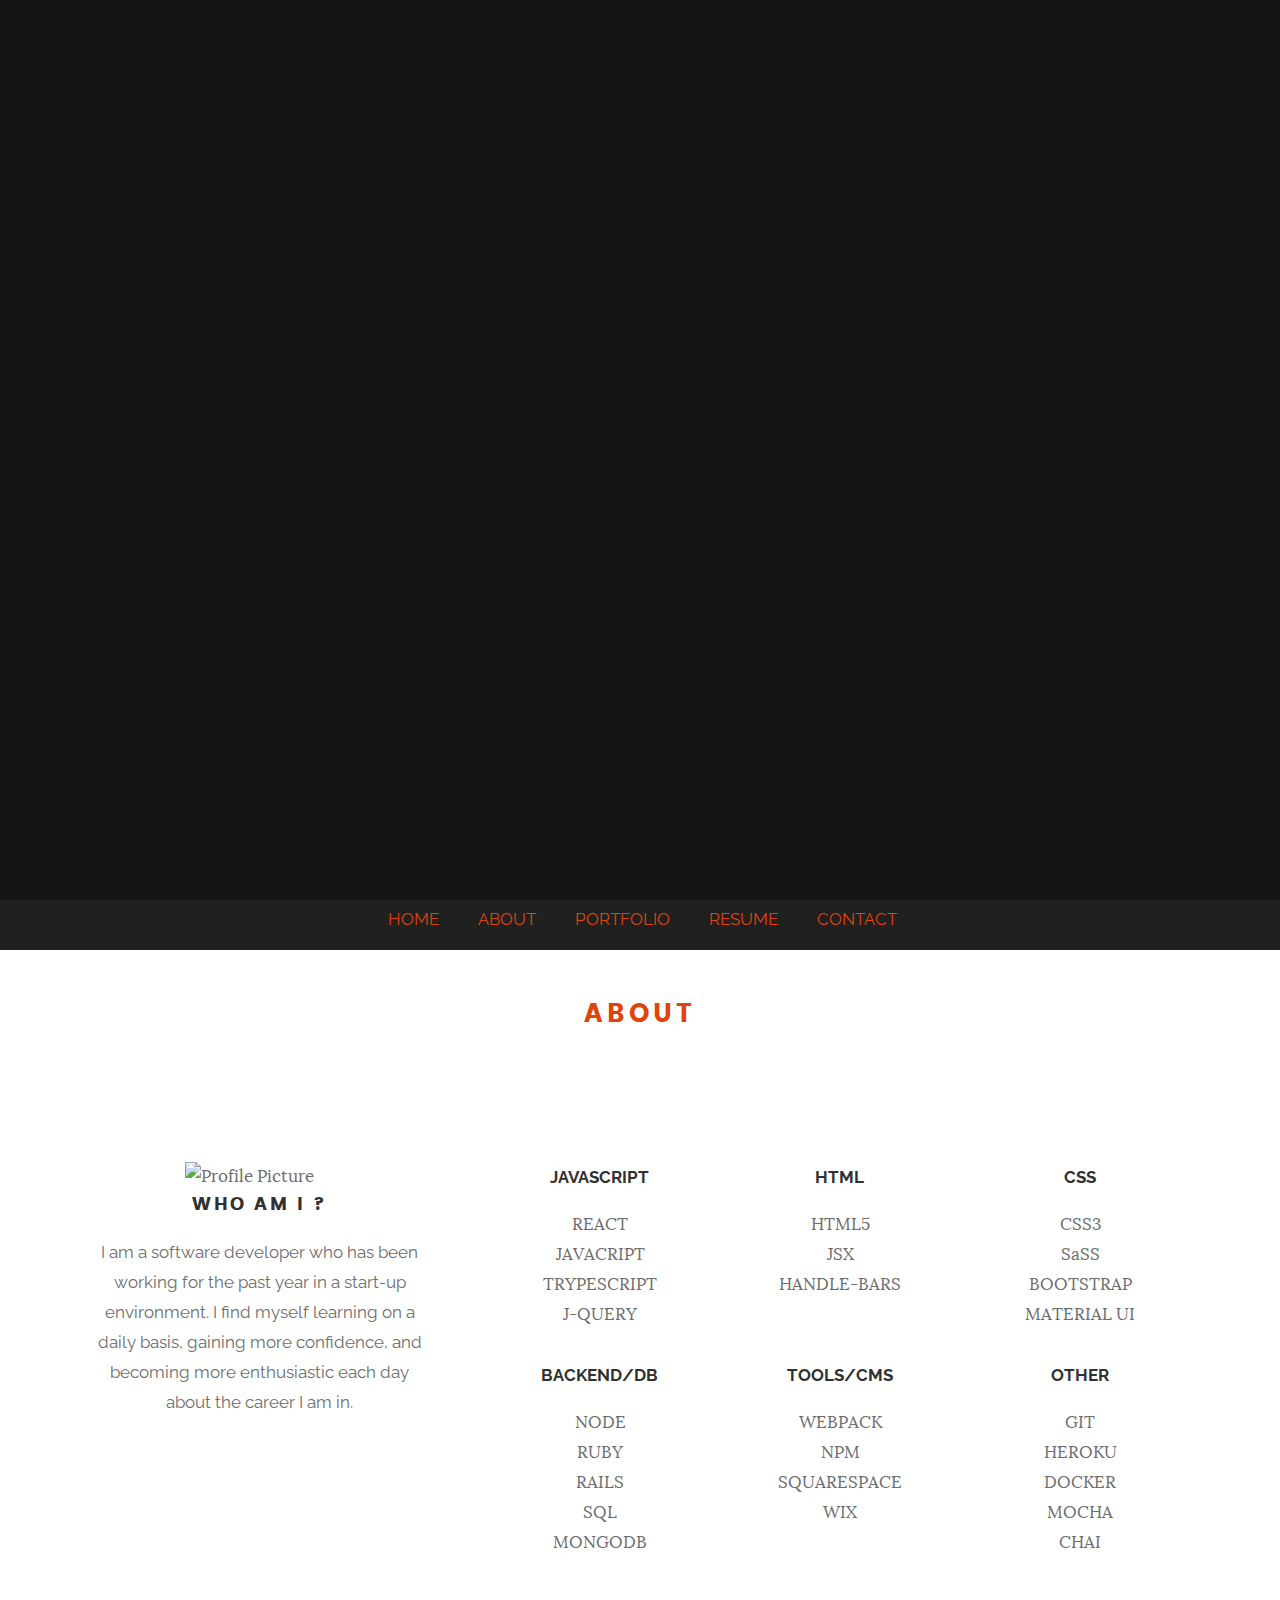
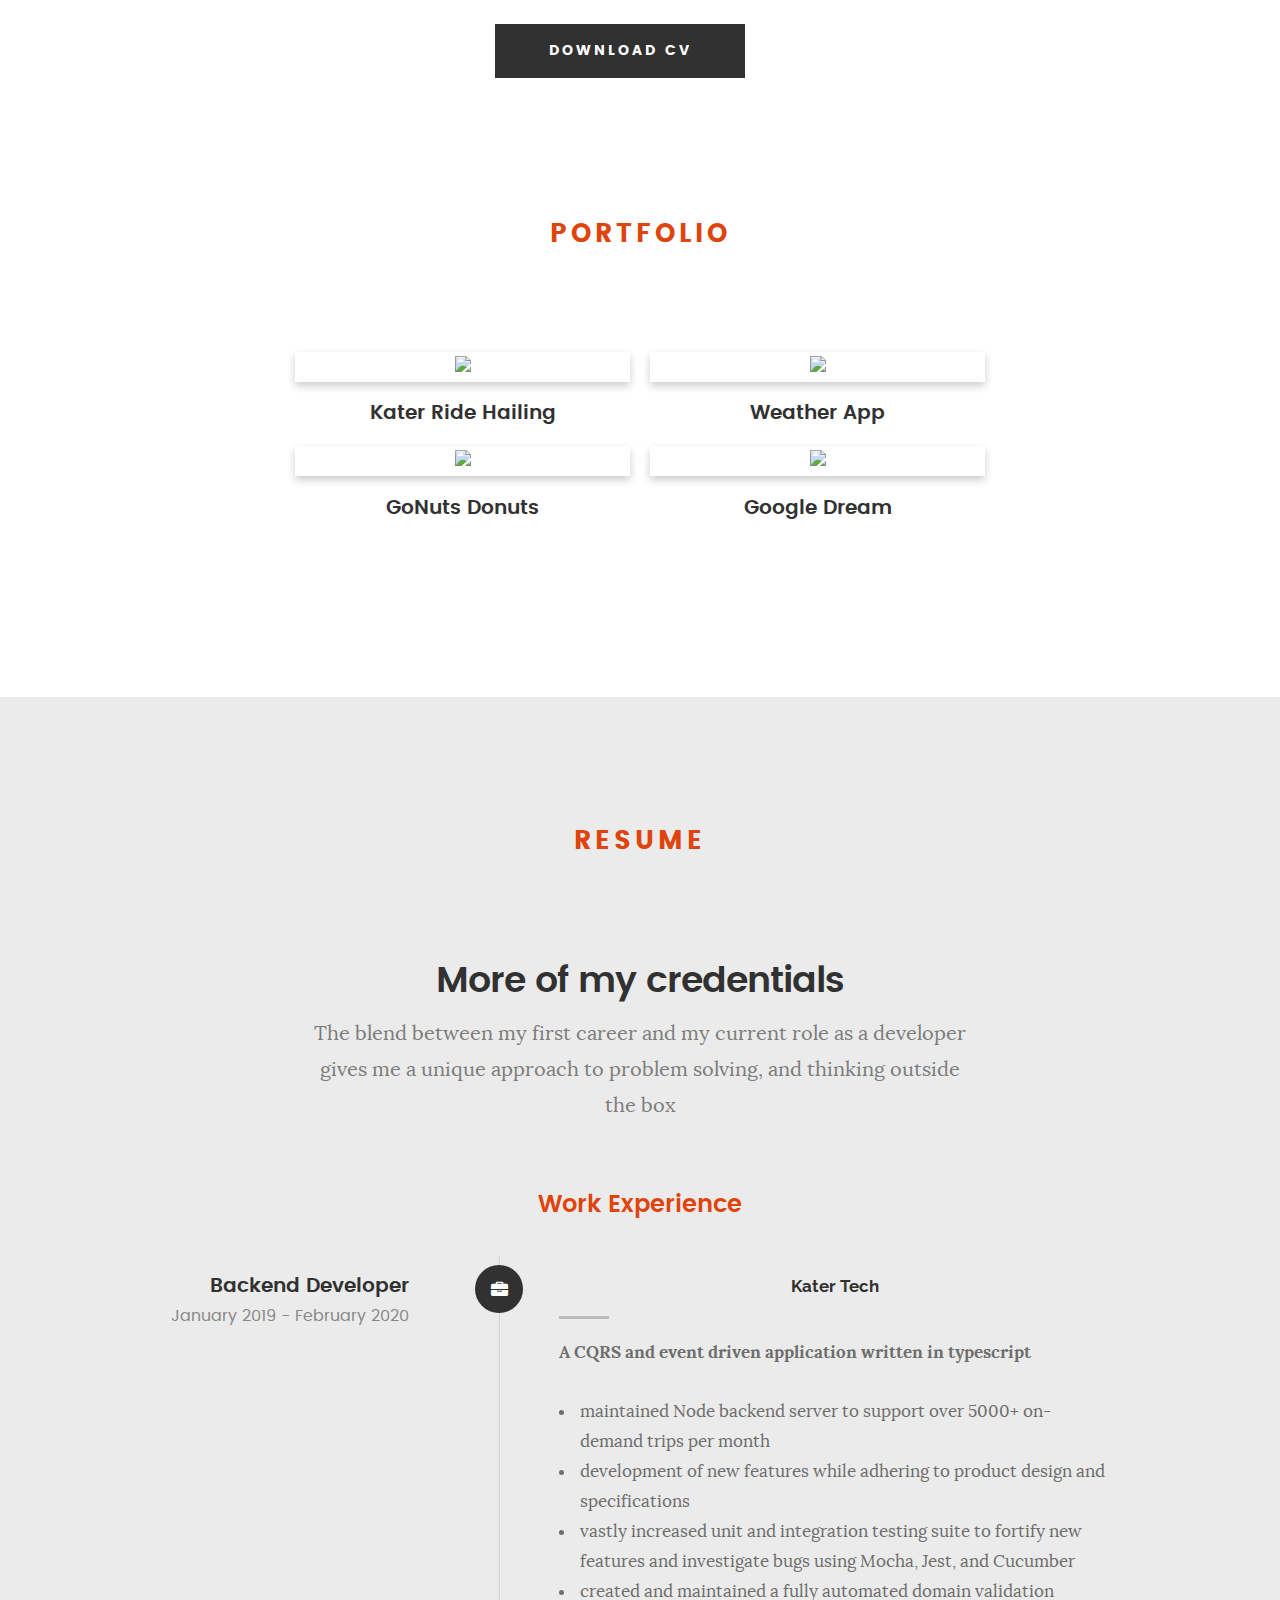
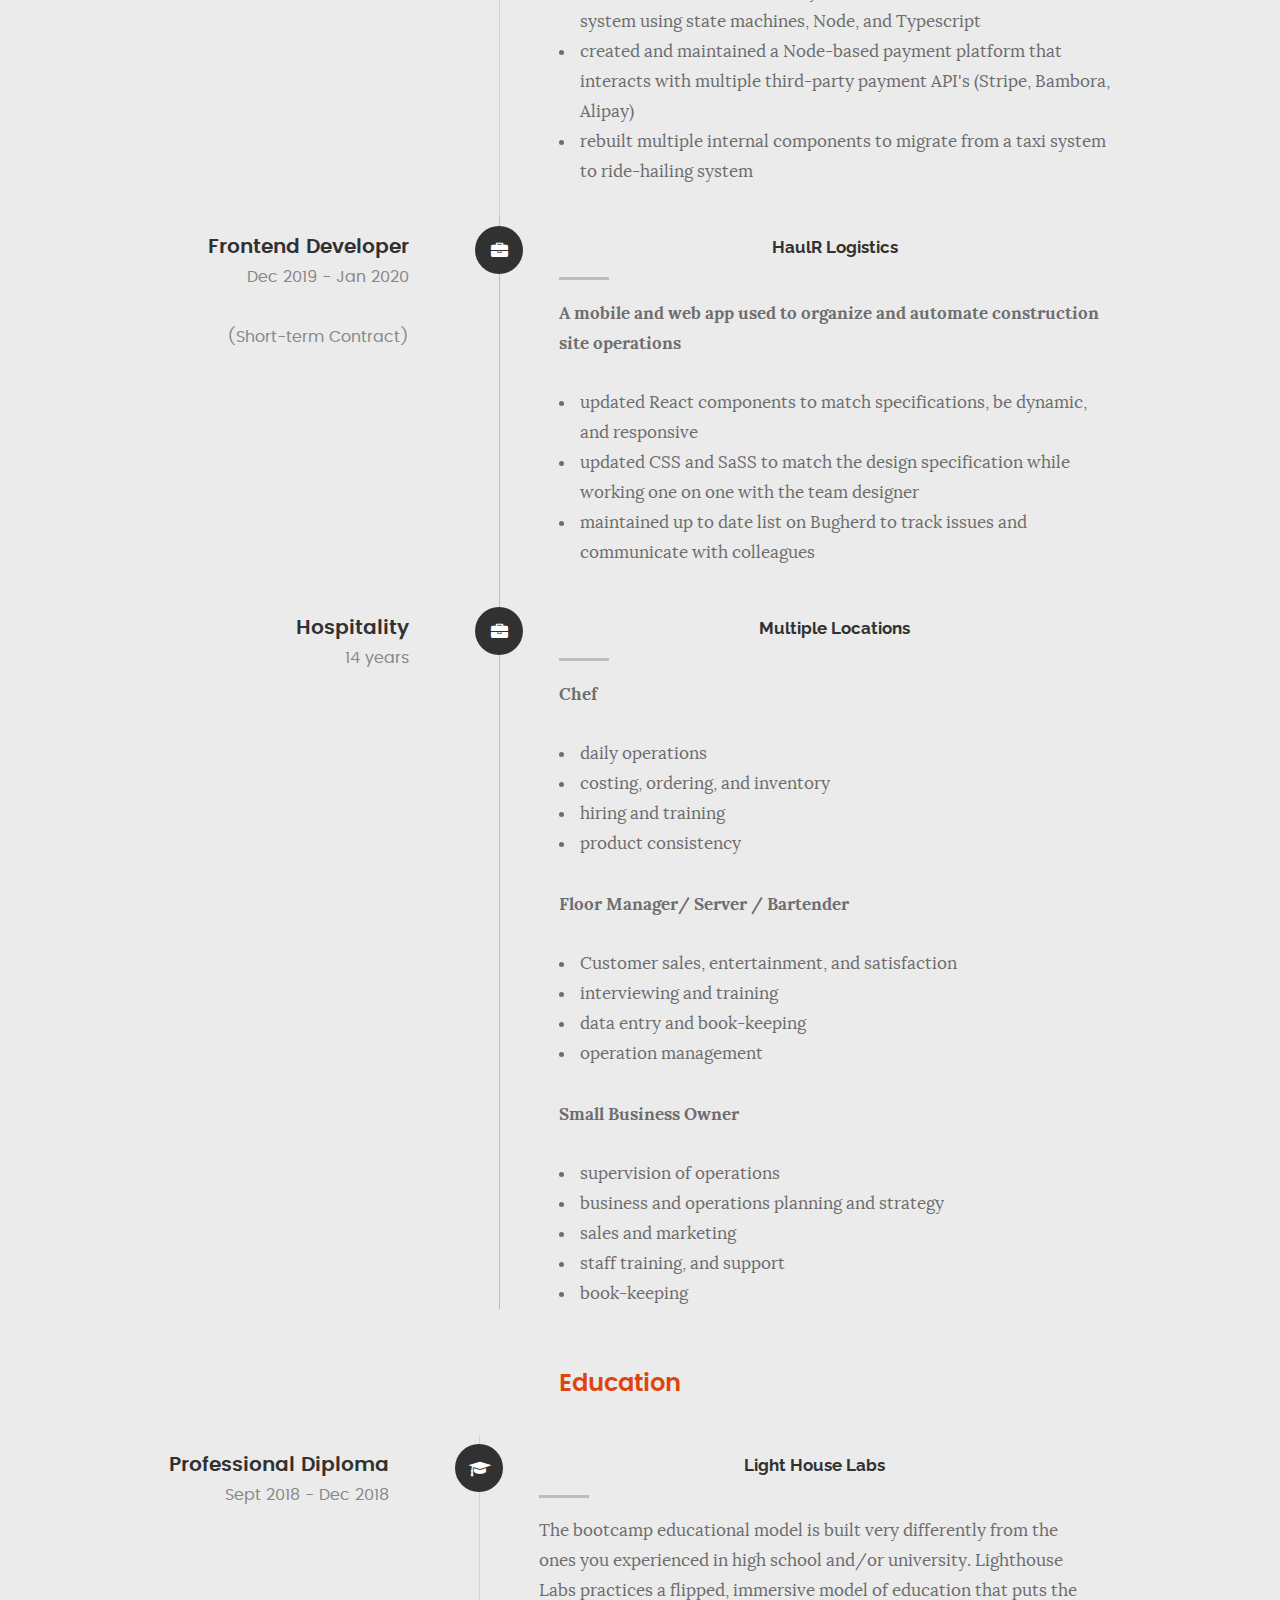
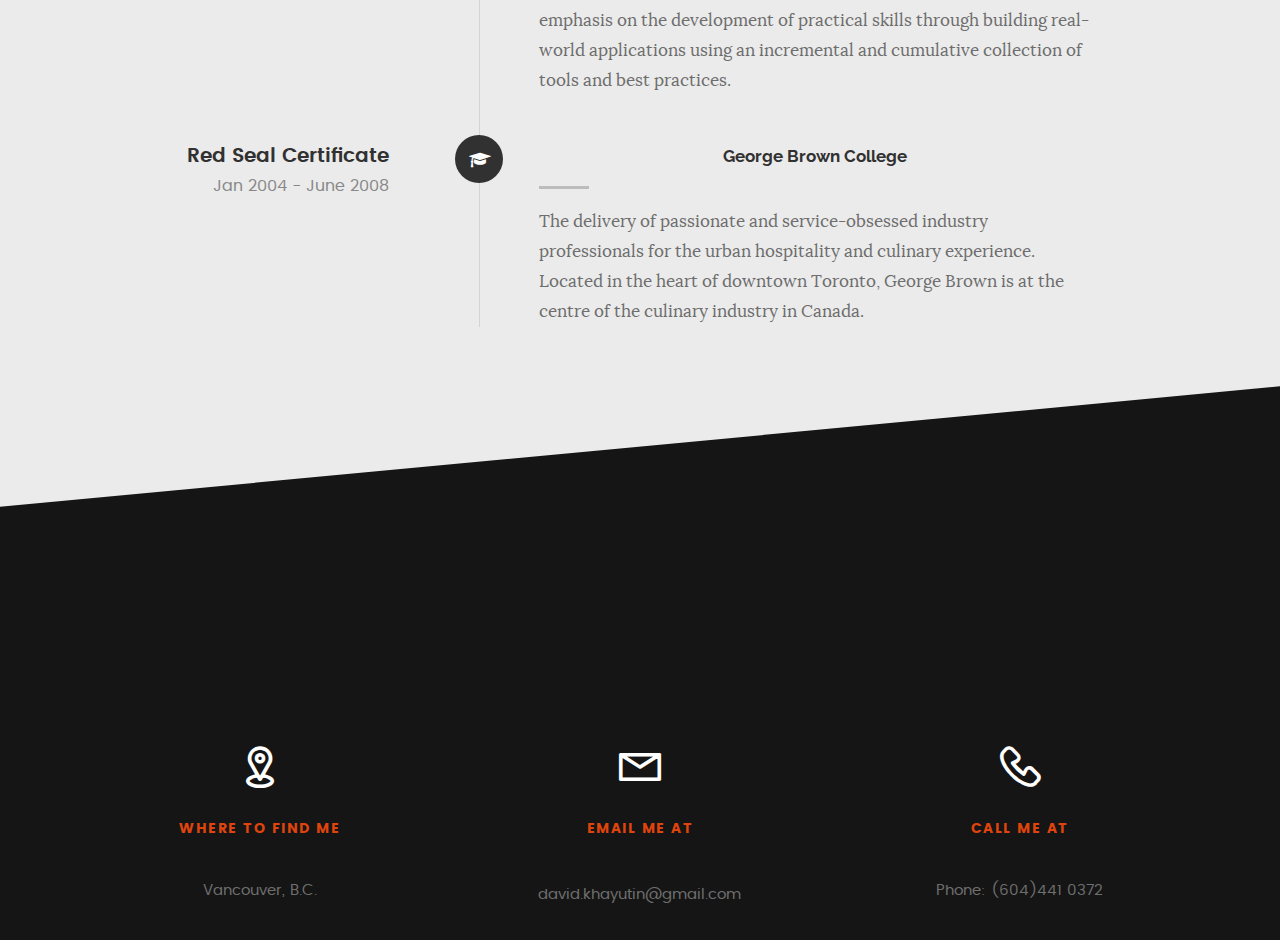
==== commit da4e4600: "updates" ====
--- a/index.html
+++ b/index.html
@@ -1,32 +1,39 @@
 <!DOCTYPE html>
 <!--[if IE 8 ]><html class="no-js oldie ie8" lang="en"> <![endif]-->
 <!--[if IE 9 ]><html class="no-js oldie ie9" lang="en"> <![endif]-->
-<!--[if (gte IE 9)|!(IE)]><!--><html class="no-js" lang="en"> <!--<![endif]-->
+<!--[if (gte IE 9)|!(IE)]><!-->
+<html class="no-js" lang="en">
+<!--<![endif]-->
+
 <head>
 
-   <!--- basic page needs
-   ================================================== -->
-   <meta charset="utf-8">
+	<!--- basic page needs
+   ================================================== -->
+	<meta charset="utf-8">
 	<title>David Khayutin</title>
-	<meta name="description" content="">  
+	<meta name="description" content="">
 	<meta name="author" content="">
 
-   <!-- mobile specific metas
+	<!-- mobile specific metas
    ================================================== -->
 	<meta name="viewport" content="width=device-width, initial-scale=1, maximum-scale=1">
 
- 	<!-- CSS
-   ================================================== -->
-   <link rel="stylesheet" href="css/base.css">  
-   <link rel="stylesheet" href="css/main.css">
-   <link rel="stylesheet" href="css/vendor.css">     
-
-   <!-- script
-   ================================================== -->   
+	<!-- CSS
+   ================================================== -->
+	<link rel="stylesheet" href="css/base.css">
+	<link rel="stylesheet" href="css/main.css">
+	<link rel="stylesheet" href="css/vendor.css">
+	<link rel="stylesheet" href="https://cdnjs.cloudflare.com/ajax/libs/font-awesome/4.7.0/css/font-awesome.min.css">
+	<link href="https://fonts.googleapis.com/css?family=Raleway&display=swap" rel="stylesheet">
+	<!-- Latest compiled and minified CSS -->
+
+	<!-- Optional theme -->
+	<!-- script
+   ================================================== -->
 	<script src="js/modernizr.js"></script>
 	<script src="js/pace.min.js"></script>
 
-   <!-- favicons
+	<!-- favicons
 	================================================== -->
 	<link rel="icon" type="image/png" href="favicon.png">
 
@@ -34,297 +41,531 @@
 
 <body id="top">
 
-	<!-- header 
-   ================================================== -->
-   <!-- <header>   	
-   	<div class="row">
-
-   		<div class="top-bar">
-   			<a class="menu-toggle" href="#"><span>Menu</span></a>
-
-	   		<div class="logo">
-		         <a href="index.html">David Khayutin</a>
-		      </div>		      
-
-		   	<nav id="main-nav-wrap">
-					<ul class="main-navigation">
-						<li class="current"><a class="smoothscroll"  href="#intro" title="">Home</a></li>
-						<li><a class="smoothscroll"  href="#about" title="">About</a></li>
-						<li><a class="smoothscroll"  href="#resume" title="">Resume</a></li>
-						<li><a class="smoothscroll"  href="#portfolio" title="">Portfolio</a></li>
-						<li><a class="smoothscroll"  href="#services" title="">Services</a></li>					
-						<li><a class="smoothscroll"  href="#contact" title="">Contact</a></li>	
-						<li><a href="styles.html" title="">Style Demo</a></li>				
+	<!-- intro section
+   ================================================== -->
+	<section id="intro">
+
+		<div class="intro-overlay"></div>
+
+		<div class="intro-content">
+			<div class="row">
+
+				<div class="col-twelve">
+
+					<h1>David Khayutin</h1>
+
+					<p class="intro-position">
+						<span>Software Developer</span>
+					</p>
+
+					<a class="button stroke smoothscroll" href="#about" title="">More About Me</a>
+
+				</div>
+
+			</div>
+		</div> <!-- /intro-content -->
+
+		<ul class="intro-social">
+			<li><a href="https://github.com/davidkhayutin" target="_blank"><i class="fa fa-github"></i></a></li>
+			<li><a href="https://www.linkedin.com/in/david-khayutin-8a7179151/" target="_blank"><i
+						class="fa fa-linkedin"></i></a></li>
+			<li><a href="mailto:david.khayutin@gmail.com" target="_blank"><i class="fa fa-envelope"></i></a></li>
+			<li><a href="https://resume.creddle.io/resume/d95l68u2rqw" target="_blank"><i class="fa fa-file"></i></a>
+			</li>
+
+
+		</ul> <!-- /intro-social -->
+
+	</section> <!-- /intro -->
+
+
+	<!-- about section
+   ================================================== -->
+	<section id="about">
+		<nav id='nav_bar'>
+			<ul class='nav_links'>
+				<li><a href="#intro">HOME</a></li>
+				<li><a href="#about">ABOUT</a></li>
+				<li><a href="#portfolio">PORTFOLIO</a></li>
+				<li><a href="#resume">RESUME</a></li>
+				<li><a href="#contact">CONTACT</a></li>
+			</ul>
+		</nav>
+
+		<div class="row section-intro">
+
+			<div class="col-twelve aboutSec">
+
+				<h5>About</h5>
+
+
+			</div>
+		</div> <!-- /section-intro -->
+
+		<div class="row about-content">
+
+			<div class="col-four tab-full">
+				<img class="myPic" src="images/profile-pic.png" alt="Profile Picture">
+
+				<h3 class="who">Who am I ?</h3>
+				<p class="who">I am a software developer who has been working for the past year in a start-up
+					environment. I find myself learning on a daily basis, gaining more confidence, and becoming more
+					enthusiastic each day about the career I am in.</p>
+
+
+			</div>
+
+			<div class="col-eight tab-full ">
+				<div class="col-four">
+					<h4 class="skillName">JAVASCRIPT</h4>
+					<ul>
+						<li class="skills">REACT</li>
+						<li class="skills">JAVACRIPT</li>
+						<li class="skills">TRYPESCRIPT</li>
+						<li class="skills">J-QUERY</li>
 					</ul>
-				</nav>    		 -->
-   		<!-- </div> /top-bar  -->
-   		
-   	<!-- </div> /row 		 -->
-   <!-- </header> /header -->
-
-	<!-- intro section
-   ================================================== -->
-   <section id="intro">   
-
-   	<div class="intro-overlay"></div>	
-
-   	<div class="intro-content">
-   		<div class="row">
-
-   			<div class="col-twelve">
-
-	   			<h5>Hello, World.</h5>
-	   			<h1>I'm David Khayutin.</h1>
-
-	   			<p class="intro-position">
-	   				<span>Software Developer</span>
-	   				<!-- <span>UI/UX Designer</span>  -->
-	   			</p>
-
-	   			<a class="button stroke smoothscroll" href="#about" title="">More About Me</a>
-
-	   		</div>  
-   			
-   		</div>   		 		
-   	</div> <!-- /intro-content --> 
-
-   	<ul class="intro-social">        
-         <li><a href="https://github.com/davidkhayutin"><i class="fa fa-github"></i></a></li>
-		 <li><a href="https://www.linkedin.com/in/david-khayutin-8a7179151/"><i class="fa fa-linkedin"></i></a></li>
-		 <li><a href="mailto:david.khayutin@gmail.com"><i class="fa fa-envelope"></i></a></li>
-		 <li><a href="https://resume.creddle.io/resume/d95l68u2rqw"><i class="fa fa-file"></i></a></li>
-
-
-      </ul> <!-- /intro-social -->      	
-
-   </section> <!-- /intro -->
-
-
-   <!-- about section
-   ================================================== -->
-   <section id="about">  
-
-   	<div class="row section-intro">
-   		<div class="col-twelve">
-
-   			<h5>About</h5>
-   			<h1>Let me introduce myself.</h1>
-
-   			<div class="intro-info">
-
-   				<img src="images/profile-pic.jpg" alt="Profile Picture">
-
-   				<p class="lead">I am a junior software developer who has been working for the past year in a start-up environment. I find myself learning on a daily basis, gaining more confidence, and becoming more enthusiastic each day about the career I am in.</p>
-   			</div>   			
-
-   		</div>   		
-   	</div> <!-- /section-intro -->
-
-   	<div class="row about-content">
-
-   		<div class="col-six tab-full">
-
-   			<h3>Profile</h3>
-   			<p>My career has been spent working in high-pressure situations, with creative responses, and time management requirements. I truly enjoy problem-solving, working with a team, and having the environment to create and grow. I look forward to using my past career as a guide and stepping stone to plunge headfirst into the tech industry!</p>
-
-   			<ul class="info-list">
-   				<li>
-   					<strong>Fullname:</strong>
-   					<span>David Khayutin</span>
-   				</li>
-   				<li>
-   					<strong>Birth Date:</strong>
-   					<span>November 08, 1986</span>
-   				</li>
-   				<li>
-   					<strong>Job:</strong>
-   					<span>Software Developer</span>
-   				</li>
-   				<li>
-   					<strong>Email:</strong>
-   					<span>david.khayutin@gmail.com</span>
-   				</li>
-
-   			</ul> <!-- /info-list -->
-
-   		</div>
-
-   		<div class="col-six tab-full">
-
-   			<h3>Skills</h3>
-   			<p>The best part about development is that skills are always evolving, and making room for new ones to enter. Here are a list of some skills I use, as well as some I am learning about</p>
-
-				<ul class="skill-bars">
-				   <li>
-				   	<div class="progress percent90"><span>70%</span></div>
-				   	<strong>HTML5</strong>
-				   </li>
-				   <li>
-				   	<div class="progress percent45"><span>45%</span></div>
-				   	<strong>CSS3</strong>
-				   </li>
-				   <li>
-				   	<div class="progress percent70"><span>70%</span></div>
-				   	<strong>Node</strong>
-				   </li>
-				   <li>
-				   	<div class="progress percent65"><span>65%</span></div>
-				   	<strong>Javascript</strong>
-				   </li>
-				   <li>
-				   	<div class="progress percent55"><span>55%</span></div>
-				   	<strong>Typescript</strong>
-				   </li>
-					<li>
-					<div class="progress percent75"><span>50%</span></div>
-					<strong>React</strong>
-					</li>
-					<h4>Studying</h4	>
-				   	<br>	
-					<li>
-					<div class="progress percent20"><span>20%</span></div>
-					<strong>AWS</strong>
-					</li>
-				
-      
-				</ul> <!-- /skill-bars -->		
-
-   		</div>
-
-   	</div>
-
-   	<div class="row button-section">
-   		<div class="col-twelve">
-   			<a href="#contact" title="Hire Me" class="button stroke smoothscroll">Hire Me</a>
-   			<a href="https://resume.creddle.io/resume/d95l68u2rqw"" title="Download CV" class="button button-primary">Download CV</a>
-   		</div>   		
-   	</div>
-
-   </section> <!-- /process-->    
-
-
-   <!-- resume Section
+				</div>
+				<div class="col-four">
+					<h4 class="skillName">HTML</h4>
+					<ul>
+						<li class="skills">HTML5 </li>
+						<li class="skills">JSX</li>
+						<li class="skills">HANDLE-BARS</li>
+					</ul>
+				</div>
+				<div class="col-four">
+					<h4 class="skillName">CSS</h4>
+					<ul>
+						<li class="skills">CSS3</li>
+						<li class="skills">SaSS</li>
+						<li class="skills">BOOTSTRAP</li>
+						<li class="skills">MATERIAL UI</li>
+					</ul>
+				</div>
+
+				<div class="col-four">
+					<h4 class="skillName">BACKEND/DB</h4>
+					<ul>
+						<li class="skills">NODE</li>
+						<li class="skills">RUBY</li>
+						<li class="skills">RAILS</li>
+						<li class="skills">SQL</li>
+						<li class="skills">MONGODB</li>
+					</ul>
+				</div>
+				<div class="col-four">
+					<h4 class="skillName">TOOLS/CMS</h4>
+					<ul>
+						<li class="skills">WEBPACK</li>
+						<li class="skills">NPM</li>
+						<li class="skills">SQUARESPACE</li>
+						<li class="skills">WIX</li>
+					</ul>
+				</div>
+				<div class="col-four">
+					<h4 class="skillName">OTHER</h4>
+					<ul>
+						<li class="skills">GIT</li>
+						<li class="skills">HEROKU</li>
+						<li class="skills">DOCKER</li>
+						<li class="skills">MOCHA</li>
+						<li class="skills">CHAI</li>
+					</ul>
+				</div>
+			</div>
+		</div>
+
+		<div class="row button-section">
+			<div class="col-twelve">
+				<a href="https://resume.creddle.io/resume/d95l68u2rqw" target="_blank" title=" Download CV"
+					class="button button-primary">Download CV</a>
+			</div>
+		</div>
+
+	</section> <!-- /process-->
+
+	<!-- Portfolio section
+   ================================================== -->
+	<section id="portfolio">
+		<div class="row section-intro">
+
+			<div class="col-twelve">
+				<h5>Portfolio</h5>
+			</div>
+
+			<div class="rows">
+				<div class="column">
+					<div id="myBtn" class="card"><img src="./images/kater1.jpg">
+					</div>
+					<h3 class="portfolioName">Kater Ride Hailing</h3>
+				</div>
+				<div class="column">
+					<div id="myBtn2" class="card"><img src="./images/weatherMock4.jpg">
+					</div>
+					<h3 class="portfolioName">Weather App</h3>
+				</div>
+				<div class="column">
+					<div id="myBtn3" class="card"><img src="./images/donut2.jpg">
+					</div>
+					<h3 class="portfolioName">GoNuts Donuts</h3>
+				</div>
+				<div class="column">
+					<div id="myBtn4" class="card"><img src="./images/google3.jpg">
+					</div>
+					<h3 class="portfolioName">Google Dream</h3>
+				</div>
+			</div>
+
+			<!-- Trigger/Open The Modal -->
+
+			<!-- The Modal -->
+			<div id="myModal" class="modal">
+
+				<!-- Modal content -->
+				<div class="modal-content">
+					<div class="modal-header">
+						<!-- Slideshow container -->
+						<div class="slideshow-container">
+
+							<!-- Full-width images with number and caption text -->
+							<div class="mySlides fade">
+								<img src="http://www.bctechnology.com/tmp/news/1C8BB9891538F1E4274DAA2331121C5FD4DCC9B591F4D074DD38B72D029B3372.jpg"
+									style="width:100%">
+							</div>
+
+							<div class="mySlides fade">
+								<img src="https://media.canadianunderwriter.ca/uploads/2019/09/kater-web.jpg"
+									style="width:100%">
+							</div>
+
+							<div class="mySlides fade">
+								<img src="https://i1.wp.com/media.globalnews.ca/videostatic/650/867/1800_KATER_TAXI_FOLO-PK_VAF0FQ5W.jpg?w=1040&quality=70&strip=all"
+									style="width:100%">
+							</div>
+						</div>
+						<br>
+
+						<!-- The dots/circles -->
+						<div style="text-align:center">
+							<span class="dot" onclick="currentSlide(1)"></span>
+							<span class="dot" onclick="currentSlide(2)"></span>
+							<span class="dot" onclick="currentSlide(3)"></span>
+						</div>
+					</div>
+					<div class="modal-body">
+						<p>A ride-hail application with the backend being a CQRS and event driven, written in typescript
+						</p>
+						<p><strong>Stack: </strong>typescript, node, mongoDB, redis, docker, mocha, chai, heroku ++</p>
+					</div>
+				</div>
+
+			</div>
+			<div id="myModal2" class="modal">
+
+				<!-- Modal content -->
+				<div class="modal-content">
+					<div class="modal-header">
+						<!-- Slideshow container -->
+						<div class="slideshow-container">
+
+							<!-- Full-width images with number and caption text -->
+							<div class="mySlides2 fade">
+								<img src="./images/weatherMock1.jpg" style="width:100%">
+							</div>
+
+							<div class="mySlides2 fade">
+								<img src="./images/weatherMock2.jpg" style="width:100%">
+							</div>
+
+							<div class="mySlides2 fade">
+								<img src="./images/weatherMock3.jpg" style="width:100%">
+							</div>
+						</div>
+						<br>
+
+						<!-- The dots/circles -->
+						<div style="text-align:center">
+							<span class="dot2" onclick="currentSlide2(1)"></span>
+							<span class="dot2" onclick="currentSlide2(2)"></span>
+							<span class="dot2" onclick="currentSlide2(3)"></span>
+						</div>
+					</div>
+					<div class="modal-body">
+						<p>A react web-app capable of retrieving the current and five day weather forecast for any city</p>
+						<p><strong>Stack: </strong>typescript, react, material-ui, lo-dash, SaSS</p>
+					</div>
+				</div>
+
+			</div>
+			<div id="myModal3" class="modal">
+
+				<!-- Modal content -->
+				<div class="modal-content">
+					<div class="modal-header">
+						<!-- Slideshow container -->
+						<div class="slideshow-container">
+
+							<!-- Full-width images with number and caption text -->
+							<div class="mySlides3 fade">
+								<img src="./images/gonuts1.png" style="width:100%">
+							</div>
+
+							<div class="mySlides3 fade">
+								<img src="./images/donuts3.jpg" style="width:100%">
+							</div>
+						</div>
+						<br>
+
+						<!-- The dots/circles -->
+						<div style="text-align:center">
+							<span class="dot3" onclick="currentSlide3(1)"></span>
+							<span class="dot3" onclick="currentSlide3(2)"></span>
+						</div>
+					</div>
+					<div class="modal-body">
+						<p>A mock restaurant with online ordering, order management, and SMS enabled updates</p>
+						<p><strong>Stack: </strong>HTML, Bootstrap, Flexbox, Sass, JS, jQuery, AJAX, Node, Express,
+							Knex, PostgresSQL, Twilio</p>
+					</div>
+				</div>
+
+			</div>
+			<div id="myModal4" class="modal">
+
+				<!-- Modal content -->
+				<div class="modal-content">
+					<div class="modal-header">
+						<!-- Slideshow container -->
+						<div class="slideshow-container">
+
+							<!-- Full-width images with number and caption text -->
+							<div class="mySlides4 fade">
+								<img src="./images/googleDream.jpg" style="width:100%">
+							</div>
+						</div>
+						<br>
+
+						<!-- The dots/circles -->
+						<div style="text-align:center">
+							<span class="dot4" onclick="currentSlide4(1)"></span>
+						</div>
+					</div>
+					<div class="modal-body">
+						<p>A clone of Google Maps that connects with mobile clients to track and display where community
+							members would like to see new businesses</p>
+						<p><strong>Stack: </strong>react, react-native, node, JS, SQL, material-ui ++</p>
+					</div>
+				</div>
+
+			</div>
+			<!-- The Modal -->
+		</div> <!-- /section-intro -->
+
+
+	</section> <!-- /process-->
+
+	<!-- resume Section
    ================================================== -->
 	<section id="resume" class="grey-section">
 
 		<div class="row section-intro">
-   		<div class="col-twelve">
-
-   			<h5>Resume</h5>
-   			<h1>More of my credentials.</h1>
-
-   			<p class="lead">The blend between my first career and my current role as a developer gives me a unique approach to problem solving, and thinking outside the box </p>
-
-   		</div>   		
-   	</div> <!-- /section-intro--> 
-
-   	<div class="row resume-timeline">
-
-   		<div class="col-twelve resume-header">
-
-   			<h2>Work Experience</h2>
-
-   		</div> <!-- /resume-header -->
-
-   		<div class="col-twelve">
-
-   			<div class="timeline-wrap">
-
-   				<div class="timeline-block">
-
-	   				<div class="timeline-ico">
-	   					<i class="fa fa-graduation-cap"></i>
-	   				</div>
-
-	   				<div class="timeline-header">
-	   					<h3>Junior Backend Developer</h3>
-	   					<p>January 2019 - Present</p>
-	   				</div>
-
-	   				<div class="timeline-content">
-	   					<h4>Kater Tech</h4>
-	   					<p>A CQRS and event driven application written in typescript. Responsible for maintaining code base, development of new features, unit and integration testing, maintaining proper version control, and sprint planning,</p>
-	   				</div>
-
-	   			</div> <!-- /timeline-block -->
-
-	   			<div class="timeline-block">
-
-	   				<div class="timeline-ico">
-	   					<i class="fa fa-graduation-cap"></i>
-	   				</div>
-
-	   				<div class="timeline-header">
-	   					<h3>Hospitality</h3>
-	   					<p>14 years</p>
-	   				</div>
-
-	   				<div class="timeline-content">
-	   					<h4>Head Chef / Front of House Manager / Small Business Owner</h4>
-	   				</div>
-
-	   			</div> <!-- /timeline-block -->
-
-   			</div> <!-- /timeline-wrap -->   			
-
-   		</div> <!-- /col-twelve -->
-   		
-   	</div> <!-- /resume-timeline -->
-   	
-   	<div class="row resume-timeline">
-
-   		<div class="col-twelve resume-header">
-
-   			<h2>Education</h2>
-
-   		</div> <!-- /resume-header -->
-
-   		<div class="col-twelve">
-
-   			<div class="timeline-wrap">
-
-   				<div class="timeline-block">
-
-	   				<div class="timeline-ico">
-	   					<i class="fa fa-briefcase"></i>
-	   				</div>
-
-	   				<div class="timeline-header">
-	   					<h3>Professional Diploma </h3>
-	   					<p>Sept 2018 - Dec 2018</p>
-	   				</div>
-
-	   				<div class="timeline-content">
-	   					<h4>Light House Labs</h4>
-	   					<p>The bootcamp educational model is built very differently from the ones you experienced in high school and/or university. Lighthouse Labs practices a flipped, immersive model of education that puts the emphasis on the development of practical skills through building real-world applications using an incremental and cumulative collection of tools and best practices.</p>
-	   				</div>
-
-	   			</div> <!-- /timeline-block -->
-
-	   			<div class="timeline-block">
-
-	   				<div class="timeline-ico">
-	   					<i class="fa fa-briefcase"></i>
-	   				</div>
-
-	   				<div class="timeline-header">
-	   					<h3>Red Seal Certificate</h3>
-	   					<p>Jan 2004 - June 2008</p>
-	   				</div>
-
-	   				<div class="timeline-content">
-	   					<h4>George Brown College</h4>
-	   					<p>The delivery of passionate and service-obsessed industry professionals for the urban hospitality and culinary experience. Located in the heart of downtown Toronto, George Brown puts you at the centre of the culinary industry in Canada. This is the place for discovering unmatched opportunities for exceptional graduates. A Cook Apprenticeship is a great way to go if you want hands-on learning, lots of flexibility and the freedom to earn while you learn!</p>
-	   				</div>
-
-	   			</div> <!-- /timeline-block -->
-
-   			</div> <!-- /timeline-wrap -->   			
-
-   		</div> <!-- /col-twelve -->
-   		
-   	</div> <!-- /resume-timeline -->
-		
+			<div class="col-twelve">
+
+				<h5>Resume</h5>
+				<h1>More of my credentials</h1>
+
+				<p class="lead">The blend between my first career and my current role as a developer gives me a unique
+					approach to problem solving, and thinking outside the box </p>
+
+			</div>
+		</div> <!-- /section-intro-->
+
+		<div class="row resume-timeline">
+
+			<div class="col-twelve resume-header">
+
+				<h2>Work Experience</h2>
+
+			</div> <!-- /resume-header -->
+
+			<div class="col-twelve">
+
+				<div class="timeline-wrap">
+
+					<div class="timeline-block">
+
+						<div class="timeline-ico">
+							<i class="fa fa-briefcase"></i>
+						</div>
+
+						<div class="timeline-header">
+							<h3>Backend Developer</h3>
+							<p>January 2019 - February 2020</p>
+						</div>
+
+						<div class="timeline-content">
+							<h4>Kater Tech</h4>
+							<strong>
+								<p>A CQRS and event driven application written in typescript</p>
+							</strong>
+							<ul class="resp">
+								<li>maintained Node backend server to support over 5000+ on-demand trips per month</li>
+								<li>development of new features while adhering to product design and specifications</li>
+								<li>vastly increased unit and integration testing suite to fortify new features and investigate bugs using Mocha, Jest, and Cucumber</li>
+								<li>created and maintained a fully automated domain validation system using state machines, Node, and Typescript</li>
+								<li>created and maintained a Node-based payment platform that interacts with multiple third-party payment API's (Stripe, Bambora, Alipay)</li>
+								<li>rebuilt multiple internal components to migrate from a taxi system to ride-hailing system</li>
+							</ul>
+						</div>
+
+					</div> <!-- /timeline-block -->
+					<div class="timeline-wrap">
+
+						<div class="timeline-block">
+
+							<div class="timeline-ico">
+								<i class="fa fa-briefcase"></i>
+							</div>
+
+							<div class="timeline-header">
+								<h3>Frontend Developer</h3>
+								<p>Dec 2019 - Jan 2020</p>
+								<p>(Short-term Contract)</p>
+
+							</div>
+
+							<div class="timeline-content">
+								<h4>HaulR Logistics</h4>
+								<strong>
+									<p>A mobile and web app used to organize and automate construction site operations
+									</p>
+								</strong>
+								<ul class="resp">
+									<li>updated React components to match specifications, be dynamic, and responsive</li>
+									<li>updated  CSS and SaSS to match the design specification while working one on one with the team designer</li>
+									<li>maintained up to date list on Bugherd to track issues and communicate with colleagues</li>
+								</ul>
+								</ul>
+							</div>
+
+						</div> <!-- /timeline-block -->
+
+						<div class="timeline-block">
+
+							<div class="timeline-ico">
+								<i class="fa fa-briefcase"></i>
+							</div>
+
+							<div class="timeline-header">
+								<h3>Hospitality</h3>
+								<p>14 years</p>
+							</div>
+
+							<div class="timeline-content">
+								<strong>
+									<h4>Multiple Locations</h4>
+								</strong>
+								<strong>
+									<p>Chef</p>
+								</strong>
+								<ul class="resp">
+									<li>daily operations</li>
+									<li>costing, ordering, and inventory</li>
+									<li>hiring and training</li>
+									<li>product consistency</li>
+								</ul>
+								<strong>
+									<p>Floor Manager/ Server / Bartender</p>
+								</strong>
+								<ul class="resp">
+									<li>Customer sales, entertainment, and satisfaction</li>
+									<li>interviewing and training</li>
+									<li>data entry and book-keeping</li>
+									<li>operation management</li>
+								</ul>
+								<strong>
+									<p>Small Business Owner</p>
+								</strong>
+								<ul class="resp">
+									<li>supervision of operations</li>
+									<li>business and operations planning and strategy</li>
+									<li>sales and marketing</li>
+									<li>staff training, and support</li>
+									<li>book-keeping</li>
+								</ul>
+							</div>
+
+						</div> <!-- /timeline-block -->
+
+					</div> <!-- /timeline-wrap -->
+
+				</div> <!-- /col-twelve -->
+
+			</div> <!-- /resume-timeline -->
+
+			<div class="row resume-timeline">
+
+				<div class="col-twelve resume-header">
+
+					<h2>Education</h2>
+
+				</div> <!-- /resume-header -->
+
+				<div class="col-twelve">
+
+					<div class="timeline-wrap">
+
+						<div class="timeline-block">
+
+							<div class="timeline-ico">
+								<i class="fa fa-graduation-cap"></i>
+							</div>
+
+							<div class="timeline-header">
+								<h3>Professional Diploma </h3>
+								<p>Sept 2018 - Dec 2018</p>
+							</div>
+
+							<div class="timeline-content">
+								<h4>Light House Labs</h4>
+								<p>The bootcamp educational model is built very differently from the ones you experienced in
+									high school and/or university. Lighthouse Labs practices a flipped, immersive model
+									of
+									education that puts the emphasis on the development of practical skills through
+									building
+									real-world applications using an incremental and cumulative collection of tools and
+									best
+									practices.</p>
+							</div>
+
+						</div> <!-- /timeline-block -->
+
+						<div class="timeline-block">
+
+							<div class="timeline-ico">
+								<i class="fa fa-graduation-cap"></i>
+							</div>
+
+							<div class="timeline-header">
+								<h3>Red Seal Certificate</h3>
+								<p>Jan 2004 - June 2008</p>
+							</div>
+
+							<div class="timeline-content">
+								<h4>George Brown College</h4>
+								<p>The delivery of passionate and service-obsessed industry professionals for the urban
+									hospitality and culinary experience. Located in the heart of downtown Toronto,
+									George Brown is at the centre of the culinary industry in Canada.</p>
+							</div>
+
+						</div> <!-- /timeline-block -->
+
+					</div> <!-- /timeline-wrap -->
+
+				</div> <!-- /col-twelve -->
+
+			</div> <!-- /resume-timeline -->
+
 	</section> <!-- /features -->
 
 
@@ -333,124 +574,66 @@
 	<!-- 
    <!- contact
    ================================================== -->
-	<section id="contact">
-
-		<div class="row section-intro">
-   		<div class="col-twelve">
-
-   			<h5>Contact</h5>
-   			<h1>I'd Love To Hear From You.</h1>
-
-   			<p class="lead">If you are interested in messaging me about a collaboration, job opportunity, or just to say hey, my mail box is wide open. Hope to hear from you soon!</p>
-   		</div> 
-   	</div> <!-- /section-intro -->
-
-   	<div class="row contact-form">
-
-   		<div class="col-twelve">
-
-            <!-- form -->
-            <form name="contactForm" id="contactForm" method="post" action="">
-      			<fieldset>
-
-                  <div class="form-field">
- 						   <input name="contactName" type="text" id="contactName" placeholder="Name" value="" minlength="2" required="">
-                  </div>
-                  <div class="form-field">
-	      			   <input name="contactEmail" type="email" id="contactEmail" placeholder="Email" value="" required="">
-	               </div>
-                  <div class="form-field">
-	     				   <input name="contactSubject" type="text" id="contactSubject" placeholder="Subject" value="">
-	               </div>                       
-                  <div class="form-field">
-	                 	<textarea name="contactMessage" id="contactMessage" placeholder="message" rows="10" cols="50" required=""></textarea>
-	               </div>                      
-                 <div class="form-field">
-                     <button class="submitform">Submit</button>
-                     <div id="submit-loader">
-                        <div class="text-loader">Sending...</div>                             
-       				      <div class="s-loader">
-								  	<div class="bounce1"></div>
-								  	<div class="bounce2"></div>
-								  	<div class="bounce3"></div>
-								</div>
-							</div>
-                  </div>
-      			</fieldset>
-      		</form> <!-- Form End -->
-
-            <!-- contact-warning -->
-            <div id="message-warning">            	
-            </div>            
-            <!-- contact-success -->
-      		<div id="message-success">
-               <i class="fa fa-check"></i>Your message was sent, thank you!<br>
-      		</div>
-
-         </div> <!-- /col-twelve -->
-   		
-   	</div> <!-- /contact-form -->
-
-   	<div class="row contact-info">
-
-   		<div class="col-four tab-full">
-
-   			<div class="icon">
-   				<i class="icon-pin"></i>
-   			</div>
-
-   			<h5>Where to find me</h5>
-
-   			<p>
-            Vancouver, B.C.<br>
-            </p>
-
-   		</div>
-
-   		<div class="col-four tab-full collapse">
-
-   			<div class="icon">
-   				<i class="icon-mail"></i>
-   			</div>
-
-   			<h5>Email Me At</h5>
-
-   			<p>david.khayutin@gmail.com</p>
-
-   		</div>
-
-   		<div class="col-four tab-full">
-
-   			<div class="icon">
-   				<i class="icon-phone"></i>
-   			</div>
-
-   			<h5>Call Me At</h5>
-
-   			<p>Phone: (604)441 0372</p>
-
-   		</div>
-   		
-   	</div> <!-- /contact-info -->
-		
+	<section id="contact"></section>
+	<div class="row contact-info">
+
+		<div class="col-four tab-full">
+
+			<div class="icon">
+				<i class="icon-pin"></i>
+			</div>
+
+			<h5>Where to find me</h5>
+
+			<p>
+				Vancouver, B.C.<br>
+			</p>
+
+		</div>
+
+		<div class="col-four tab-full collapse">
+
+			<div class="icon">
+				<i class="icon-mail"></i>
+			</div>
+
+			<h5>Email Me At</h5>
+
+			<p>david.khayutin@gmail.com</p>
+
+		</div>
+
+		<div class="col-four tab-full">
+
+			<div class="icon">
+				<i class="icon-phone"></i>
+			</div>
+
+			<h5>Call Me At</h5>
+
+			<p>Phone: (604)441 0372</p>
+
+		</div>
+
+	</div> <!-- /contact-info -->
+
 	</section> <!-- /contact -->
 
 
-   <!-- footer
-   ================================================== -->
-
-
-
-   <div id="preloader"> 
-    	<div id="loader"></div>
-   </div> 
-
-   <!-- Java Script
-   ================================================== --> 
-   <script src="js/jquery-2.1.3.min.js"></script>
-   <script src="js/plugins.js"></script>
-   <script src="js/main.js"></script>
-
+	<!-- footer
+   ================================================== -->
+
+
+
+	<div id="preloader">
+		<div id="loader"></div>
+	</div>
+
+	<!-- Java Script
+   ================================================== -->
+	<script src="js/jquery-2.1.3.min.js"></script>
+	<script src="js/plugins.js"></script>
+	<script src="js/main.js"></script>
 </body>
 
 </html>--- a/css/main.css
+++ b/css/main.css
@@ -55,20 +55,24 @@
 		font-size: 9.411764705882353px;
 	}
 }
+
 @media only screen and (max-width:768px) {
 	html {
 		font-size: 10px;
 	}
 }
+
 @media only screen and (max-width:400px) {
 	html {
 		font-size: 9.411764705882353px;
 	}
 }
 
-html, body {
+html,
+body {
 	height: 100%;
 }
+
 body {
 	background: #151515;
 	font-family: "lora-regular", serif;
@@ -81,7 +85,8 @@
  * links - (_document-setup.scss)
  * -------------------------------------------------------------------
  */
-a, a:visited {
+a,
+a:visited {
 	color: #000000;
 	-moz-transition: all 0.3s ease-in-out;
 	-o-transition: all 0.3s ease-in-out;
@@ -89,8 +94,11 @@
 	-ms-transition: all 0.3s ease-in-out;
 	transition: all 0.3s ease-in-out;
 }
-a:hover, a:focus, a:active {
-	color:#DF440D;
+
+a:hover,
+a:focus,
+a:active {
+	color: #DF440D;
 	outline: 0;
 }
 
@@ -100,90 +108,138 @@
  *
  * ------------------------------------------------------------------- 
  */
-h1, h2, h3, h4, h5, h6, .h01, .h02, .h03, .h04, .h05, .h06 {
+h1,
+h2,
+h3,
+h4,
+h5,
+h6,
+.h01,
+.h02,
+.h03,
+.h04,
+.h05,
+.h06 {
 	font-family: "poppins-semibold", sans-serif;
 	color: #313131;
 	font-style: normal;
 	text-rendering: optimizeLegibility;
 	margin-bottom: 2.1rem;
 }
-h3, .h03, h4, .h04 {
+
+h3,
+.h03,
+h4,
+.h04 {
 	margin-bottom: 1.8rem;
 }
-h5, .h05, h6, .h06 {
+
+h5,
+.h05,
+h6,
+.h06 {
 	font-family: "poppins-bold";
 	margin-bottom: 1.2rem;
 }
-h1, .h01 {
+
+h1,
+.h01 {
 	font-size: 3.1rem;
 	line-height: 1.355;
 	letter-spacing: -.1rem;
 }
+
 @media only screen and (max-width:600px) {
-	h1, .h01 {
+
+	h1,
+	.h01 {
 		font-size: 2.6rem;
 		letter-spacing: -.07rem;
 	}
 }
-h2, .h02 {
+
+h2,
+.h02 {
 	font-size: 2.4rem;
 	line-height: 1.25;
 }
-h3, .h03 {
+
+h3,
+.h03 {
 	font-size: 2rem;
 	line-height: 1.5;
 }
-h4, .h04 {
+
+h4,
+.h04 {
 	font-size: 1.7rem;
 	line-height: 1.765;
 }
-h5, .h05 {
+
+h5,
+.h05 {
 	font-size: 1.4rem;
 	line-height: 1.714;
 	text-transform: uppercase;
 	letter-spacing: .15rem;
 }
-h6, .h06 {
+
+h6,
+.h06 {
 	font-size: 1.3rem;
 	line-height: 1.846;
 	text-transform: uppercase;
 	letter-spacing: .15rem;
 }
+
 p img {
 	margin: 0;
 }
+
 p.lead {
 	font-family: "lora-regular", serif;
 	font-size: 2rem;
 	line-height: 1.8;
 	color: #888888;
 }
+
 @media only screen and (max-width:768px) {
 	p.lead {
 		font-size: 1.7rem;
 	}
 }
-em, i, strong, b {
+
+em,
+i,
+strong,
+b {
 	font-size: 1.7rem;
 	line-height: 3rem;
 	font-style: normal;
 	font-weight: normal;
 }
-em, i {
+
+em,
+i {
 	font-family: "lora-italic", serif;
 }
-strong, b {
+
+strong,
+b {
 	font-family: "lora-bold", serif;
 }
+
 small {
 	font-size: 1.2rem;
 	line-height: inherit;
 }
+
 blockquote {
 	margin: 3rem 0;
 	padding-left: 4rem;
 	position: relative;
 }
+
 blockquote:before {
 	content: "\201C";
 	font-size: 8rem;
@@ -195,6 +251,7 @@
 	top: 3rem;
 	left: 0;
 }
+
 blockquote p {
 	font-family: georgia, serif;
 	font-style: italic;
@@ -202,19 +259,24 @@
 	font-size: 1.9rem;
 	line-height: 1.737;
 }
+
 blockquote cite {
 	display: block;
 	font-size: 1.3rem;
 	font-style: normal;
 	line-height: 1.616;
 }
+
 blockquote cite:before {
 	content: "\2014 \0020";
 }
-blockquote cite a, blockquote cite a:visited {
+
+blockquote cite a,
+blockquote cite a:visited {
 	color: #888888;
 	border: none;
 }
+
 abbr {
 	font-family: "poppins-bold", serif;
 	font-variant: small-caps;
@@ -222,13 +284,20 @@
 	letter-spacing: .05rem;
 	color: #888888;
 }
-var, kbd, samp, code, pre {
+
+var,
+kbd,
+samp,
+code,
+pre {
 	font-family: Consolas, "Andale Mono", Courier, "Courier New", monospace;
 }
+
 pre {
 	padding: 2.4rem 3rem 3rem;
 	background: #F1F1F1;
 }
+
 code {
 	font-size: 1.4rem;
 	margin: 0 .2rem;
@@ -238,27 +307,34 @@
 	border: 1px solid #E1E1E1;
 	border-radius: 3px;
 }
-pre > code {
+
+pre>code {
 	display: block;
 	white-space: pre;
 	line-height: 2;
 	padding: 0;
 	margin: 0;
 }
-pre.prettyprint > code {
+
+pre.prettyprint>code {
 	border: none;
 }
+
 del {
 	text-decoration: line-through;
 }
-abbr[title], dfn[title] {
+
+abbr[title],
+dfn[title] {
 	border-bottom: 1px dotted;
 	cursor: help;
 }
+
 mark {
 	background: #FFF49B;
 	color: #000;
 }
+
 hr {
 	border: solid #d2d2d2;
 	border-width: 1px 0 0;
@@ -274,43 +350,56 @@
 ol {
 	list-style: decimal;
 }
+
 ul {
 	list-style: disc;
 }
+
 li {
 	display: list-item;
 }
-ol, ul {
+
+ol,
+ul {
 	margin-left: 1.7rem;
 }
+
 ul li {
 	padding-left: .4rem;
 }
-ul ul, ul ol, ol ol, ol ul {
+
+ul ul,
+ul ol,
+ol ol,
+ol ul {
 	margin: .6rem 0 .6rem 1.7rem;
 }
+
 ul.disc li {
 	display: list-item;
 	list-style: none;
 	padding: 0 0 0 .8rem;
 	position: relative;
 }
+
 ul.disc li::before {
 	content: "";
 	display: inline-block;
 	width: 8px;
 	height: 8px;
 	border-radius: 50%;
-	background:#DF440D;
+	background: #DF440D;
 	position: absolute;
 	left: -17px;
 	top: 11px;
 	vertical-align: middle;
 }
+
 dt {
 	margin: 0;
-	color:#DF440D;
-}
+	color: #DF440D;
+}
+
 dd {
 	margin: 0 0 0 2rem;
 }
@@ -325,24 +414,33 @@
 	max-width: 100%;
 	font-family: "lora-regular", sans-serif;
 }
-th, td {
+
+th,
+td {
 	padding: 1.5rem 3rem;
 	text-align: left;
 	border-bottom: 1px solid #E8E8E8;
 }
+
 th {
 	color: #313131;
 	font-family: "poppins-bold", sans-serif;
 }
+
 td {
 	line-height: 1.5;
 }
-th:first-child, td:first-child {
+
+th:first-child,
+td:first-child {
 	padding-left: 0;
 }
-th:last-child, td:last-child {
+
+th:last-child,
+td:last-child {
 	padding-right: 0;
 }
+
 .table-responsive {
 	overflow-x: auto;
 	-webkit-overflow-scrolling: touch;
@@ -352,12 +450,15 @@
  * Spacing - (_document-setup.scss)  
  * -------------------------------------------------------------------
  */
-button, .button {
+button,
+.button {
 	margin-bottom: 1.2;
 }
+
 fieldset {
 	margin-bottom: 1.5rem;
 }
+
 input,
 textarea,
 select,
@@ -382,6 +483,7 @@
 img.pull-right {
 	margin: .9rem 0 0 2.4rem;
 }
+
 img.pull-left {
 	margin: .9rem 2.4rem 0 0;
 }
@@ -393,21 +495,25 @@
 .bgrid {
 	padding: 0 20px;
 }
+
 @media only screen and (max-width:1024px) {
 	.bgrid {
 		padding: 0 18px;
 	}
 }
+
 @media only screen and (max-width:768px) {
 	.bgrid {
 		padding: 0 15px;
 	}
 }
+
 @media only screen and (max-width:600px) {
 	.bgrid {
 		padding: 0 10px;
 	}
 }
+
 @media only screen and (max-width:400px) {
 	.bgrid {
 		padding: 0;
@@ -425,11 +531,13 @@
 	-moz-user-select: none;
 	user-select: none;
 }
+
 .pace-inactive {
 	display: none;
 }
+
 .pace .pace-progress {
-	background:#DF440D;
+	background: #DF440D;
 	position: fixed;
 	z-index: 900;
 	top: 0;
@@ -455,9 +563,12 @@
 	height: 100%;
 	width: 100%;
 }
-.no-js #preloader, .oldie #preloader {
+
+.no-js #preloader,
+.oldie #preloader {
 	display: none;
 }
+
 #loader {
 	position: absolute;
 	left: 50%;
@@ -467,6 +578,7 @@
 	margin: -30px 0 0 -30px;
 	padding: 0;
 }
+
 #loader:before {
 	content: "";
 	border-top: 11px solid rgba(255, 255, 255, 0.1);
@@ -480,21 +592,25 @@
 	width: 60px;
 	height: 60px;
 }
+
 @-webkit-keyframes load {
 	0% {
 		-webkit-transform: rotate(0deg);
 		transform: rotate(0deg);
 	}
+
 	100% {
 		-webkit-transform: rotate(360deg);
 		transform: rotate(360deg);
 	}
 }
+
 @keyframes load {
 	0% {
 		-webkit-transform: rotate(0deg);
 		transform: rotate(0deg);
 	}
+
 	100% {
 		-webkit-transform: rotate(360deg);
 		transform: rotate(360deg);
@@ -510,6 +626,7 @@
 fieldset {
 	border: none;
 }
+
 input[type="email"],
 input[type="number"],
 input[type="search"],
@@ -538,10 +655,12 @@
 	-ms-transition: all 0.3s ease-in-out;
 	transition: all 0.3s ease-in-out;
 }
+
 .ss-custom-select {
 	position: relative;
 	padding: 0;
 }
+
 .ss-custom-select select {
 	-webkit-appearance: none;
 	-moz-appearance: none;
@@ -554,13 +673,16 @@
 	line-height: 3rem;
 	vertical-align: middle;
 }
+
 .ss-custom-select select option {
 	padding-left: 2rem;
 	padding-right: 2rem;
 }
+
 .ss-custom-select select::-ms-expand {
 	display: none;
 }
+
 .ss-custom-select::after {
 	content: '\f0d7';
 	font-family: 'FontAwesome';
@@ -582,9 +704,11 @@
 .oldie .ss-custom-select::after {
 	display: none;
 }
+
 textarea {
 	min-height: 25rem;
 }
+
 input[type="email"]:focus,
 input[type="number"]:focus,
 input[type="search"]:focus,
@@ -597,23 +721,30 @@
 	color: #DF440D;
 	border-bottom: 1px solid#DF440D
 }
-label, legend {
+
+label,
+legend {
 	font-family: "poppins-bold", sans-serif;
 	font-size: 1.4rem;
 	margin-bottom: .6rem;
 	color: #3b3b3b;
 	display: block;
 }
-input[type="checkbox"], input[type="radio"] {
+
+input[type="checkbox"],
+input[type="radio"] {
 	display: inline;
 }
-label > .label-text {
+
+label>.label-text {
 	display: inline-block;
 	margin-left: 1rem;
 	font-family: "poppins-regular", sans-serif;
 	line-height: inherit;
 }
-label > input[type="checkbox"], label > input[type="radio"] {
+
+label>input[type="checkbox"],
+label>input[type="radio"] {
 	margin: 0;
 	position: relative;
 	top: .15rem;
@@ -626,15 +757,21 @@
 ::-webkit-input-placeholder {
 	color: #a1a1a1;
 }
+
 :-moz-placeholder {
-	color: #a1a1a1;  /* Firefox 18- */
-}
+	color: #a1a1a1;
+	/* Firefox 18- */
+}
+
 ::-moz-placeholder {
-	color: #a1a1a1;  /* Firefox 19+ */
-}
+	color: #a1a1a1;
+	/* Firefox 19+ */
+}
+
 :-ms-input-placeholder {
 	color: #a1a1a1;
 }
+
 .placeholder {
 	color: #a1a1a1 !important;
 }
@@ -673,6 +810,7 @@
 	-ms-transition: all 0.3s ease-in-out;
 	transition: all 0.3s ease-in-out;
 }
+
 .button:hover,
 a.button:hover,
 button:hover,
@@ -688,6 +826,7 @@
 	color: #000000;
 	outline: 0;
 }
+
 .button.button-primary,
 a.button.button-primary,
 button.button-primary,
@@ -697,6 +836,7 @@
 	background: #313131;
 	color: #FFFFFF;
 }
+
 .button.button-primary:hover,
 a.button.button-primary:hover,
 button.button-primary:hover,
@@ -710,36 +850,52 @@
 input[type="button"].button-primary:focus {
 	background: #1f1f1f;
 }
-button.full-width, .button.full-width {
+
+button.full-width,
+.button.full-width {
 	width: 100%;
 	margin-right: 0;
 }
-button.medium, .button.medium {
+
+button.medium,
+.button.medium {
 	height: 5.7rem !important;
 	line-height: 5.7rem !important;
 	padding: 0 1.8rem !important;
 }
-button.large, .button.large {
+
+button.large,
+.button.large {
 	height: 6rem !important;
 	line-height: 6rem !important;
 	padding: 0rem 3rem !important;
 }
-button.stroke, .button.stroke {
+
+button.stroke,
+.button.stroke {
 	background: transparent !important;
 	border: 3px solid #313131;
 	line-height: 4.8rem;
 }
-button.stroke.medium, .button.stroke.medium {
+
+button.stroke.medium,
+.button.stroke.medium {
 	line-height: 5.1rem !important;
 }
-button.stroke.large, .button.stroke.large {
+
+button.stroke.large,
+.button.stroke.large {
 	line-height: 5.4rem !important;
 }
-button.stroke:hover, .button.stroke:hover {
+
+button.stroke:hover,
+.button.stroke:hover {
 	border: 3px solid#DF440D;
-	color:#DF440D
-}
-button::-moz-focus-inner, input::-moz-focus-inner {
+	color: #DF440D
+}
+
+button::-moz-focus-inner,
+input::-moz-focus-inner {
 	border: 0;
 	padding: 0;
 }
@@ -764,24 +920,29 @@
 	font-family: "poppins-regular", sans-serif;
 	font-size: 1.5rem;
 }
+
 .alert-box .close {
 	position: absolute;
 	right: 1.8rem;
 	top: 1.8rem;
 	cursor: pointer;
 }
+
 .ss-error {
 	background-color: #ffd1d2;
 	color: #DF440D;
 }
+
 .ss-success {
 	background-color: #c8e675;
 	color: #758c36;
 }
+
 .ss-info {
 	background-color: #d7ecfb;
 	color: #4a95cc;
 }
+
 .ss-notice {
 	background-color: #fff099;
 	color: #bba31b;
@@ -810,20 +971,26 @@
 /**
  * line definition style
  */
-.lining dt, .lining dd {
+.lining dt,
+.lining dd {
 	display: inline;
 	margin: 0;
 }
-.lining dt + dt:before, .lining dd + dt:before {
+
+.lining dt+dt:before,
+.lining dd+dt:before {
 	content: "\A";
 	white-space: pre;
 }
-.lining dd + dd:before {
+
+.lining dd+dd:before {
 	content: ", ";
 }
-.lining dd + dd:before {
+
+.lining dd+dd:before {
 	content: ", ";
 }
+
 .lining dd:before {
 	content: ": ";
 	margin-left: -0.2em;
@@ -836,14 +1003,17 @@
 	display: inline;
 	counter-reset: definitions;
 }
-.dictionary-style dt + dt:before {
+
+.dictionary-style dt+dt:before {
 	content: ", ";
 	margin-left: -0.2em;
 }
+
 .dictionary-style dd {
 	display: block;
 	counter-increment: definitions;
 }
+
 .dictionary-style dd:before {
 	content: counter(definitions, decimal) ". ";
 }
@@ -865,26 +1035,32 @@
 	position: relative;
 	padding: 2.1rem 3rem 2.1rem 0px;
 }
-.pull-quote:before, .pull-quote:after {
+
+.pull-quote:before,
+.pull-quote:after {
 	height: 1em;
 	position: absolute;
 	font-size: 8rem;
 	font-family: Arial, Sans-Serif;
 	color: #333;
 }
+
 .pull-quote:before {
 	content: "\201C";
 	top: 33px;
 	left: 0;
 }
+
 .pull-quote:after {
 	content: '\201D';
 	bottom: -33px;
 	right: 0;
 }
+
 .pull-quote blockquote {
 	margin: 0;
 }
+
 .pull-quote blockquote:before {
 	content: none;
 }
@@ -906,17 +1082,20 @@
 	padding: 0;
 	margin: 3rem 0;
 }
+
 .stats-tabs li {
 	display: inline-block;
 	margin: 0 1.5rem 3rem 0;
 	padding: 0 1.5rem 0 0;
 	border-right: 1px solid #ccc;
 }
+
 .stats-tabs li:last-child {
 	margin: 0;
 	padding: 0;
 	border: none;
 }
+
 .stats-tabs li a {
 	display: inline-block;
 	font-size: 2.5rem;
@@ -924,9 +1103,11 @@
 	border: none;
 	color: #252525;
 }
+
 .stats-tabs li a:hover {
-	color:#DF440D
-}
+	color: #DF440D
+}
+
 .stats-tabs li a em {
 	display: block;
 	margin: .6rem 0 0 0;
@@ -943,6 +1124,7 @@
 	list-style: none;
 	margin: 6rem 0 3rem;
 }
+
 .skill-bars li {
 	height: .6rem;
 	background: #a1a1a1;
@@ -951,6 +1133,7 @@
 	padding: 0;
 	position: relative;
 }
+
 .skill-bars li strong {
 	position: absolute;
 	left: 0;
@@ -962,11 +1145,13 @@
 	font-size: 1.5rem;
 	line-height: 2.4rem;
 }
+
 .skill-bars li .progress {
 	background: #313131;
 	position: relative;
 	height: 100%;
 }
+
 .skill-bars li .progress span {
 	position: absolute;
 	right: 0;
@@ -980,6 +1165,7 @@
 	padding: .6rem .6rem;
 	border-radius: 3px;
 }
+
 .skill-bars li .progress span::after {
 	position: absolute;
 	left: 50%;
@@ -991,26 +1177,85 @@
 	content: "";
 }
 
-.skill-bars li .percent5   { width: 5%; }
-.skill-bars li .percent10  { width: 10%; }
-.skill-bars li .percent15  { width: 15%; }
-.skill-bars li .percent20  { width: 20%; }
-.skill-bars li .percent25  { width: 25%; }
-.skill-bars li .percent30  { width: 30%; }
-.skill-bars li .percent35  { width: 35%; }
-.skill-bars li .percent40  { width: 40%; }
-.skill-bars li .percent45  { width: 45%; }
-.skill-bars li .percent50  { width: 50%; }
-.skill-bars li .percent55  { width: 55%; }
-.skill-bars li .percent60  { width: 60%; }
-.skill-bars li .percent65  { width: 65%; }
-.skill-bars li .percent70  { width: 70%; }
-.skill-bars li .percent75  { width: 75%; }
-.skill-bars li .percent80  { width: 80%; }
-.skill-bars li .percent85  { width: 85%; }
-.skill-bars li .percent90  { width: 90%; }
-.skill-bars li .percent95  { width: 95%; }
-.skill-bars li .percent100 { width: 100%; }
+.skill-bars li .percent5 {
+	width: 5%;
+}
+
+.skill-bars li .percent10 {
+	width: 10%;
+}
+
+.skill-bars li .percent15 {
+	width: 15%;
+}
+
+.skill-bars li .percent20 {
+	width: 20%;
+}
+
+.skill-bars li .percent25 {
+	width: 25%;
+}
+
+.skill-bars li .percent30 {
+	width: 30%;
+}
+
+.skill-bars li .percent35 {
+	width: 35%;
+}
+
+.skill-bars li .percent40 {
+	width: 40%;
+}
+
+.skill-bars li .percent45 {
+	width: 45%;
+}
+
+.skill-bars li .percent50 {
+	width: 50%;
+}
+
+.skill-bars li .percent55 {
+	width: 55%;
+}
+
+.skill-bars li .percent60 {
+	width: 60%;
+}
+
+.skill-bars li .percent65 {
+	width: 65%;
+}
+
+.skill-bars li .percent70 {
+	width: 70%;
+}
+
+.skill-bars li .percent75 {
+	width: 75%;
+}
+
+.skill-bars li .percent80 {
+	width: 80%;
+}
+
+.skill-bars li .percent85 {
+	width: 85%;
+}
+
+.skill-bars li .percent90 {
+	width: 90%;
+}
+
+.skill-bars li .percent95 {
+	width: 95%;
+}
+
+.skill-bars li .percent100 {
+	width: 100%;
+}
 
 
 /** 
@@ -1021,10 +1266,14 @@
  */
 .grey-section {
 	background: #ebebeb;
-}
+	-webkit-clip-path: polygon(0 0, 100% 0, 100% 96%, 0 100%);
+	clip-path: polygon(0 0, 100% 0, 100% 96%, 0 100%);
+}
+
 .grey-section p.lead {
 	color: #7d7d7d;
 }
+
 .section-intro {
 	max-width: 700px;
 	margin-left: auto;
@@ -1033,6 +1282,7 @@
 	margin-bottom: 3.6rem;
 	position: relative;
 }
+
 .section-intro h1 {
 	font-family: "poppins-semibold", serif;
 	font-size: 3.6rem;
@@ -1040,11 +1290,12 @@
 	line-height: 1.25;
 	margin-bottom: 1.2rem;
 }
+
 .section-intro h5 {
-	color:#DF440D;
-	font-size: 1.6rem;
+	color: #DF440D;
+	font-size: 2.6rem;
 	line-height: 1.875;
-	margin-bottom: 0.3rem;
+	margin-bottom: 9.3rem;
 	letter-spacing: .4rem;
 }
 
@@ -1057,19 +1308,23 @@
 	.section-intro {
 		max-width: 650px;
 	}
+
 	.section-intro h1 {
 		font-size: 3rem;
 	}
 }
+
 @media only screen and (max-width:600px) {
 	.section-intro h1 {
 		font-size: 2.6rem;
 	}
+
 	.section-intro h5 {
 		font-size: 1.5rem;
 		letter-spacing: .3rem;
 	}
 }
+
 @media only screen and (max-width:400px) {
 	.section-intro h1 {
 		font-size: 2.4rem;
@@ -1089,10 +1344,12 @@
 	min-height: 66px;
 	z-index: 600;
 }
+
 header .row {
 	position: relative;
 	min-height: 66px;
 }
+
 header .top-bar {
 	display: block;
 	background: #000000;
@@ -1102,6 +1359,7 @@
 	left: 90px;
 	top: 0;
 }
+
 header .logo {
 	float: left;
 	margin-left: 20px;
@@ -1109,6 +1367,7 @@
 	margin-top: 25px;
 	position: relative;
 }
+
 header .logo a {
 	display: block;
 	margin: 0;
@@ -1136,9 +1395,10 @@
 	display: block;
 	position: relative;
 }
+
 .menu-toggle span {
 	display: block;
-	background-color:#DF440D;
+	background-color: #DF440D;
 	width: 24px;
 	height: 3px;
 	margin-top: -1.5px;
@@ -1156,7 +1416,9 @@
 	-ms-transition: background 0.2s ease-in-out;
 	transition: background 0.2s ease-in-out;
 }
-.menu-toggle span::before, .menu-toggle span::after {
+
+.menu-toggle span::before,
+.menu-toggle span::after {
 	content: '';
 	width: 100%;
 	height: 100%;
@@ -1174,6 +1436,7 @@
 	-ms-transition-delay: 0.2s, 0s;
 	transition-delay: 0.2s, 0s;
 }
+
 .menu-toggle span::before {
 	top: -8px;
 	-moz-transition-property: top, transform;
@@ -1182,6 +1445,7 @@
 	-ms-transition-property: top, transform;
 	transition-property: top, transform;
 }
+
 .menu-toggle span::after {
 	bottom: -8px;
 	-moz-transition-property: bottom, transform;
@@ -1195,20 +1459,24 @@
 .menu-toggle.is-clicked span {
 	background-color: rgba(255, 0, 119, 0);
 }
-.menu-toggle.is-clicked span::before, .menu-toggle.is-clicked span::after {
-	background-color:#DF440D;
+
+.menu-toggle.is-clicked span::before,
+.menu-toggle.is-clicked span::after {
+	background-color: #DF440D;
 	-moz-transition-delay: 0s, 0.2s;
 	-o-transition-delay: 0s, 0.2s;
 	-webkit-transition-delay: 0s, 0.2s;
 	-ms-transition-delay: 0s, 0.2s;
 	transition-delay: 0s, 0.2s;
 }
+
 .menu-toggle.is-clicked span::before {
 	top: 0;
 	-webkit-transform: rotate(45deg);
 	-ms-transform: rotate(45deg);
 	transform: rotate(45deg);
 }
+
 .menu-toggle.is-clicked span::after {
 	bottom: 0;
 	-webkit-transform: rotate(-45deg);
@@ -1237,12 +1505,14 @@
 	clear: both;
 	display: none;
 }
-.main-navigation > li {
+
+.main-navigation>li {
 	display: block;
 	height: auto;
 	text-align: left;
 	padding: 0;
 }
+
 .main-navigation li a {
 	display: block;
 	color: #FFFFFF;
@@ -1251,13 +1521,15 @@
 	line-height: 16px;
 	border: none;
 }
+
 .main-navigation li a:hover {
-	color:#DF440D;
+	color: #DF440D;
 	padding-left: 1rem;
 }
-.main-navigation li.current > a {
+
+.main-navigation li.current>a {
 	background: none;
-	color:#DF440D;
+	color: #DF440D;
 }
 
 /**
@@ -1270,16 +1542,19 @@
 		left: 60px;
 	}
 }
+
 @media only screen and (max-width:768px) {
 	header .top-bar {
 		left: 50px;
 	}
 }
+
 @media only screen and (max-width:600px) {
 	header .top-bar {
 		left: 35px;
 	}
 }
+
 @media only screen and (max-width:400px) {
 	header .top-bar {
 		left: 25px;
@@ -1293,11 +1568,24 @@
  *
  * ------------------------------------------------------------------- 
  */
+@keyframes gradient {
+	0% {
+		background-position: 0% 50%;
+	}
+
+	50% {
+		background-position: 100% 50%;
+	}
+
+	100% {
+		background-position: 0% 50%;
+	}
+}
+
 #intro {
-	background: #151515 url(../images/intro-bg.jpg) no-repeat center bottom;
-	-webkit-background-size: cover;
-	-moz-background-size: cover;
-	background-size: cover;
+	background: linear-gradient(-45deg, #DF440D, #3c3b3f, #3C3B3F, #DF440D);
+	background-size: 400% 400%;
+	animation: gradient 15s ease infinite !important;
 	background-attachment: fixed;
 	width: 100%;
 	height: 100%;
@@ -1306,15 +1594,7 @@
 	position: relative;
 	text-align: center;
 }
-.intro-overlay {
-	position: absolute;
-	top: 0;
-	left: 0;
-	width: 100%;
-	height: 100%;
-	background: #111111;
-	opacity: .85;
-}
+
 
 .intro-content {
 	display: table-cell;
@@ -1324,6 +1604,7 @@
 	-ms-transform: translateY(-2.1rem);
 	transform: translateY(-2.1rem);
 }
+
 .intro-content h1 {
 	color: #FFFFFF;
 	font-family: "poppins-medium", sans-serif;
@@ -1336,6 +1617,7 @@
 	margin-right: auto;
 	text-shadow: 0 0 20px rgba(0, 0, 0, 0.5);
 }
+
 .intro-content h5 {
 	color: #DF440D;
 	font-family: "poppins-bold", sans-serif;
@@ -1346,6 +1628,7 @@
 	letter-spacing: .3rem;
 	text-shadow: 0 0 6px rgba(0, 0, 0, 0.2);
 }
+
 .intro-content .intro-position {
 	font-family: "lora-regular", serif;
 	font-size: 1.7rem;
@@ -1355,9 +1638,11 @@
 	color: #FFFFFF;
 	text-shadow: 0 0 6px rgba(0, 0, 0, 0.2);
 }
+
 .intro-content .intro-position span {
 	display: inline-block;
 }
+
 .intro-content .intro-position span::after {
 	content: "|";
 	text-align: center;
@@ -1365,6 +1650,7 @@
 	padding: 0 8px 0 14px;
 	color: rgba(255, 255, 255, 0.3);
 }
+
 .intro-content .intro-position span:first-child::before {
 	content: "|";
 	text-align: center;
@@ -1372,6 +1658,7 @@
 	padding: 0 14px 0 8px;
 	color: rgba(255, 255, 255, 0.3);
 }
+
 .intro-content .button {
 	color: #FFFFFF !important;
 	border-color: rgba(255, 255, 255, 0.3);
@@ -1383,12 +1670,15 @@
 	text-transform: uppercase;
 	letter-spacing: .25rem;
 }
-.intro-content .button:hover, .intro-content .button:focus {
+
+.intro-content .button:hover,
+.intro-content .button:focus {
 	border-color: #DF440D;
 }
+
 .intro-content .button::after {
 	display: inline-block;
-	content: "\f107";
+	content: "\f105";
 	font-family: fontAwesome;
 	font-size: 1.6rem;
 	line-height: inherit;
@@ -1398,6 +1688,7 @@
 }
 
 .intro-social {
+
 	display: block;
 	position: absolute;
 	width: 100%;
@@ -1407,15 +1698,20 @@
 	margin: 0;
 	padding: 0;
 }
+
 .intro-social li {
 	display: inline-block;
 	margin: 0 20px;
 	padding: 0;
 }
-.intro-social li a, .intro-social li a:visited {
+
+.intro-social li a,
+.intro-social li a:visited {
 	color: #FFFFFF;
 }
-.intro-social li a:hover, .intro-social li a:focus {
+
+.intro-social li a:hover,
+.intro-social li a:focus {
 	color: #DF440D;
 }
 
@@ -1428,55 +1724,71 @@
 	.intro-content h1 {
 		font-size: 7.6rem;
 	}
+
 	.intro-social {
 		font-size: 3rem;
 	}
+
 	.intro-social li {
 		margin: 0 15px;
 	}
 }
+
 @media only screen and (max-width:768px) {
 	#intro {
 		min-height: 660px;
 	}
+
 	.intro-content h1 {
 		font-size: 5.2rem;
 	}
+
 	.intro-content h5 {
 		font-size: 1.8rem;
 	}
+
 	.intro-content .intro-position {
 		font-size: 1.3rem;
 	}
+
 	.intro-social {
 		font-size: 2.5rem;
 	}
+
 	.intro-social li {
 		margin: 0 10px;
 	}
 }
+
 @media only screen and (max-width:600px) {
 	#intro {
 		min-height: 600px;
 	}
+
 	.intro-content h1 {
 		font-size: 4.6rem;
 		margin-bottom: .6rem;
 	}
+
 	.intro-content h5 {
 		font-size: 1.5rem;
 		margin-bottom: .3rem;
 		letter-spacing: .2rem;
 	}
+
 	.intro-content .intro-position {
 		font-size: 1.2rem;
 	}
+
 	.intro-content .intro-position span {
 		padding: 0 .6rem;
 	}
-	.intro-content .intro-position span::before, .intro-content .intro-position span::after {
+
+	.intro-content .intro-position span::before,
+	.intro-content .intro-position span::after {
 		display: none !important;
 	}
+
 	.intro-social {
 		font-size: 2.4rem;
 	}
@@ -1491,11 +1803,12 @@
  */
 #about {
 	background: #FFFFFF;
-	padding-top: 12rem;
-	padding-bottom: 15rem;
-}
+}
+
 #about .section-intro {
 	margin-bottom: 3rem;
+	padding-top: 4rem;
+
 }
 
 .intro-info {
@@ -1503,38 +1816,45 @@
 	margin-right: -30px;
 	margin-left: -30px;
 }
+
 .intro-info img {
-	height: 9rem;
-	width: 9rem;
+	height: 13rem;
+	width: 11rem;
 	border-radius: 50%;
 	margin: .9rem 0 0 0;
 	float: left;
 }
+
 .intro-info .lead {
 	text-align: left;
 	padding-left: 13rem;
+
 }
 
 .about-content {
 	position: relative;
 	text-align: left;
-	max-width: 850px;
+	/* max-width: 850px; */
 	margin-bottom: 3.6rem;
 }
+
 .about-content h3 {
 	font-family: "poppins-bold", sans-serif;
 	font-size: 1.8rem;
 	text-transform: uppercase;
 	letter-spacing: .25rem;
 }
+
 .about-content .info-list {
 	list-style: none;
 	margin-left: 0;
 }
+
 .about-content .info-list li {
 	padding: 0 0 1.5rem 0;
 	margin-bottom: .6rem;
 }
+
 .about-content .info-list li strong {
 	font-family: "poppins-bold", sans-serif;
 	color: #313131;
@@ -1543,6 +1863,7 @@
 	font-size: 1.5rem;
 	line-height: 3rem;
 }
+
 .about-content .info-list li span {
 	display: block;
 	font-family: "poppins-regular", sans-serif;
@@ -1550,6 +1871,7 @@
 	font-size: 1.5rem;
 	line-height: 1;
 }
+
 .about-content .skill-bars {
 	margin-top: 6rem;
 }
@@ -1557,9 +1879,11 @@
 .button-section {
 	text-align: center;
 }
+
 .button-section .button {
 	width: 250px;
 }
+
 .button-section [class*="col-"] .button:first-child {
 	margin-right: 4rem;
 }
@@ -1575,39 +1899,49 @@
 		margin-left: 0;
 	}
 }
+
 @media only screen and (max-width:768px) {
 	.intro-info img {
 		height: 7.8rem;
 		width: 7.8rem;
 	}
+
 	.intro-info .lead {
 		padding-left: 11rem;
 	}
+
 	.about-content h3 {
 		text-align: center;
 	}
-	.about-content .info-list, .about-content .skill-bars {
+
+	.about-content .info-list,
+	.about-content .skill-bars {
 		margin-bottom: 4.2rem;
 	}
+
 	.button-section .button {
 		width: 100%;
 		margin-bottom: 3rem;
 	}
+
 	.button-section [class*="col-"] .button:first-child {
 		margin-right: 0;
 	}
 }
+
 @media only screen and (max-width:600px) {
 	.intro-info {
 		text-align: center;
 		margin-top: 3rem;
 	}
+
 	.intro-info img {
 		height: 6.6rem;
 		width: 6.6rem;
 		float: none;
 		display: inline-block;
 	}
+
 	.intro-info .lead {
 		padding-left: 0;
 		text-align: center;
@@ -1628,18 +1962,21 @@
 #resume .resume-header {
 	text-align: center;
 }
+
 #resume .resume-header h2 {
-	color:#DF440D;
+	color: #DF440D;
 }
 
 #resume .resume-timeline {
 	max-width: 980px;
 }
+
 #resume .timeline-wrap {
 	position: relative;
 	margin-top: 1.5rem;
 	margin-bottom: 6rem;
 }
+
 #resume .timeline-wrap::before {
 	content: "";
 	display: block;
@@ -1650,10 +1987,12 @@
 	left: 35%;
 	top: 0;
 }
+
 #resume .timeline-block {
 	position: relative;
 	padding-top: 1.5rem;
 }
+
 #resume .timeline-ico {
 	height: 4.8rem;
 	width: 4.8rem;
@@ -1667,6 +2006,7 @@
 	top: .9rem;
 	margin-left: -2.4rem;
 }
+
 #resume .timeline-ico i {
 	position: relative;
 	left: .05rem;
@@ -1679,22 +2019,27 @@
 	padding-right: 90px;
 	text-align: right;
 }
+
 #resume .timeline-header h3 {
 	margin-bottom: 0;
 }
+
 #resume .timeline-header p {
 	font-family: "poppins-regular", sans-serif;
 	font-size: 1.6rem;
 	color: #888888;
 }
+
 #resume .timeline-content {
 	margin-left: 35%;
 	padding-left: 60px;
 }
+
 #resume .timeline-content h4 {
 	position: relative;
 	padding-bottom: 1.8rem;
 }
+
 #resume .timeline-content h4::after {
 	content: "";
 	display: block;
@@ -1715,60 +2060,76 @@
 	#resume .timeline-header {
 		padding-right: 50px;
 	}
+
 	#resume .timeline-header h3 {
 		font-size: 1.8rem;
 	}
+
 	#resume .timeline-header p {
 		font-size: 1.4rem;
 	}
+
 	#resume .timeline-content {
 		padding-left: 50px;
 	}
 }
+
 @media only screen and (max-width:768px) {
 	#resume .timeline-wrap::before {
 		left: 2.4rem;
 	}
+
 	#resume .timeline-ico {
 		left: 2.4rem;
 	}
+
 	#resume .timeline-header {
 		float: none;
 		width: auto;
 		padding-right: 15px;
 		text-align: left;
 	}
+
 	#resume .timeline-header h3 {
 		font-size: 2rem;
 	}
+
 	#resume .timeline-header p {
 		font-size: 1.5rem;
 		margin-bottom: 1.5rem;
 	}
+
 	#resume .timeline-content {
 		margin: 0;
 	}
+
 	#resume .timeline-content h4 {
 		padding-bottom: 0;
 		padding-top: 2.1rem;
 		margin-bottom: .6rem;
 		font-size: 1.7rem;
 	}
+
 	#resume .timeline-content h4::after {
 		bottom: auto;
 		top: 0;
 	}
-	#resume .timeline-header, #resume .timeline-content {
+
+	#resume .timeline-header,
+	#resume .timeline-content {
 		padding-left: 7rem;
 	}
 }
+
 @media only screen and (max-width:480px) {
 	#resume .resume-header h2 {
 		font-size: 2.2rem;
 	}
+
 	#resume .timeline-wrap::before {
 		left: 1.8rem;
 	}
+
 	#resume .timeline-ico {
 		height: 3.6rem;
 		width: 3.6rem;
@@ -1777,7 +2138,9 @@
 		margin-left: -1.8rem;
 		font-size: 1.5rem;
 	}
-	#resume .timeline-header, #resume .timeline-content {
+
+	#resume .timeline-header,
+	#resume .timeline-content {
 		padding-left: 5.5rem;
 	}
 }
@@ -1794,11 +2157,13 @@
 	padding-top: 12rem;
 	padding-bottom: 12rem;
 }
+
 #portfolio .folio-item {
 	padding: 0;
 	position: relative;
 	overflow: hidden;
 }
+
 #portfolio .folio-item img {
 	vertical-align: middle;
 	-moz-transition: all 0.5s ease-in-out;
@@ -1827,6 +2192,7 @@
 	width: 100%;
 	height: 100%;
 }
+
 #portfolio .folio-item-cell {
 	display: table-cell;
 	vertical-align: middle;
@@ -1846,6 +2212,7 @@
 	padding: 0 3rem;
 	margin-bottom: 0;
 }
+
 #portfolio .folio-types {
 	margin: 0;
 	padding: 0;
@@ -1855,12 +2222,15 @@
 	letter-spacing: .1rem;
 	color: rgba(255, 255, 255, 0.6);
 }
+
 #portfolio .folio-item:hover .overlay {
 	background: rgba(0, 0, 0, 0.8);
 }
+
 #portfolio .folio-item:hover .folio-item-cell {
 	left: 0;
 }
+
 #portfolio .folio-item:hover img {
 	-webkit-transform: scale(1.05);
 	-ms-transform: scale(1.05);
@@ -1877,11 +2247,13 @@
 		font-size: 3.1rem;
 	}
 }
+
 @media only screen and (max-width:768px) {
 	#portfolio .folio-title {
 		font-size: 2.5rem;
 	}
 }
+
 @media only screen and (max-width:400px) {
 	#portfolio .folio-title {
 		font-size: 2.2rem;
@@ -1898,27 +2270,33 @@
 	position: relative;
 	margin: 0 auto;
 }
+
 .popup-modal .media {
 	position: relative;
 }
+
 .popup-modal img {
 	vertical-align: bottom;
 }
+
 .popup-modal .description-box {
 	padding: 1.8rem 3.6rem 3rem;
 }
+
 .popup-modal .description-box h4 {
 	font-family: "poppins-bold", sans-serif;
 	font-size: 1.5rem;
 	line-height: 2.4rem;
 	margin-bottom: .6rem;
 }
+
 .popup-modal .description-box p {
 	font-family: "poppins-regular", sans-serif;
 	font-size: 1.4rem;
 	line-height: 2.4rem;
 	margin-bottom: 12px;
 }
+
 .popup-modal .categories {
 	font-family: "poppins-bold", sans-serif;
 	font-size: 1.1rem;
@@ -1929,11 +2307,13 @@
 	text-align: left;
 	color: rgba(0, 0, 0, 0.5);
 }
+
 .popup-modal .link-box {
 	width: 100%;
 	overflow: hidden;
 	background: #000000;
 }
+
 .popup-modal .link-box a {
 	font-family: "poppins-bold", sans-serif;
 	font-size: 1.2rem;
@@ -1952,13 +2332,16 @@
 	-ms-transition: all 0.3s ease-in-out;
 	transition: all 0.3s ease-in-out;
 }
+
 .popup-modal .link-box a:first-child {
 	border-right: 1px solid rgba(200, 200, 200, 0.1);
 }
+
 .popup-modal .link-box a:hover {
-	background:#DF440D;
+	background: #DF440D;
 	border: none;
 }
+
 @media only screen and (max-width:600px) {
 	.popup-modal {
 		width: auto;
@@ -2031,16 +2414,20 @@
 	padding-bottom: 9rem;
 	text-align: center;
 }
+
 #cta p.lead {
 	color: #6e6e6e;
 }
+
 .cta-content {
 	max-width: 640px;
 }
+
 .cta-thumb {
 	display: inline-block;
 	margin-bottom: 1.2rem;
 }
+
 .cta-thumb img {
 	height: 7.8rem;
 	width: 7.8rem;
@@ -2055,6 +2442,7 @@
 	position: relative;
 	padding-bottom: 2.1rem;
 }
+
 .section-ads h2::after {
 	content: "";
 	display: block;
@@ -2066,9 +2454,12 @@
 	bottom: 0;
 	margin-left: -40px;
 }
-.section-ads h2 a, .section-ads h2 a:visited {
+
+.section-ads h2 a,
+.section-ads h2 a:visited {
 	color: #313131;
 }
+
 .section-ads span {
 	color: #3F0D39;
 }
@@ -2082,6 +2473,7 @@
 	.cta-content {
 		max-width: 650px;
 	}
+
 	.cta-content h2 {
 		font-size: 2.4rem;
 	}
@@ -2104,6 +2496,7 @@
 	color: white;
 	position: relative;
 }
+
 #services .overlay {
 	position: absolute;
 	top: 0;
@@ -2121,34 +2514,43 @@
 #services .section-intro h1 {
 	color: white;
 }
+
 #services .section-intro h5 {
-	color:#DF440D
-}
+	color: #DF440D
+}
+
 #services .section-intro p {
 	color: rgba(255, 255, 255, 0.7);
 }
+
 .services-content {
 	max-width: 1200px;
 }
+
 .services-list {
 	margin-top: 1.2rem;
 	text-align: center;
 }
+
 .services-list .service {
 	margin-bottom: 1.2rem;
 	padding: 0 30px;
 }
+
 .services-list .icon {
 	display: inline-block;
 	margin-bottom: 2.1rem;
 }
+
 .services-list .icon i {
 	font-size: 5.4rem;
-	color:#DF440D
-}
+	color: #DF440D
+}
+
 .services-list h3 {
 	color: #FFFFFF;
 }
+
 .services-list .desc {
 	color: rgba(255, 255, 255, 0.6);
 }
@@ -2159,9 +2561,11 @@
 	width: 100%;
 	margin: .6rem 0 0;
 }
+
 .owl-theme .owl-controls .owl-page {
 	display: inline-block;
 }
+
 .owl-theme .owl-controls .owl-page span {
 	display: block;
 	width: 1.2rem;
@@ -2171,8 +2575,9 @@
 	display: inline-block;
 	background: #FFFFFF;
 }
+
 .owl-theme .owl-controls .owl-page.active span {
-	background:#DF440D
+	background: #DF440D
 }
 
 
@@ -2188,20 +2593,25 @@
 	padding-bottom: 6rem;
 	text-align: center;
 }
+
 #stats .row {
 	max-width: 1440px;
 }
+
 #stats .stat {
 	border-left: 1px solid rgba(255, 255, 255, 0.12);
 	min-height: 17.4rem;
 }
+
 #stats .stat:first-child {
 	border: none;
 }
+
 #stats .icon-part i {
 	font-size: 4.8rem;
 	color: #000000;
 }
+
 #stats .stat-count {
 	color: #FFFFFF;
 	font-size: 3.6rem;
@@ -2210,6 +2620,7 @@
 	font-family: "poppins-medium", sans-serif;
 	color: white;
 }
+
 #stats .stat-title {
 	color: rgba(255, 255, 255, 0.5);
 }
@@ -2224,18 +2635,22 @@
 		border-left: 1px solid rgba(255, 255, 255, 0.12);
 		padding-bottom: 1.5rem;
 	}
+
 	#stats .stat:nth-child(3n+1) {
 		border: none;
 	}
 }
+
 @media only screen and (max-width:768px) {
 	#stats .stat:nth-child(n) {
 		border-left: 1px solid rgba(255, 255, 255, 0.12);
 	}
+
 	#stats .stat:nth-child(2n+1) {
 		border: none;
 	}
 }
+
 @media only screen and (max-width:600px) {
 	#stats .stat:nth-child(n) {
 		border: none;
@@ -2254,12 +2669,15 @@
 	padding-top: 12rem;
 	padding-bottom: 7.2rem;
 }
+
 #contact .section-intro h1 {
 	color: white;
 }
+
 #contact .section-intro h5 {
-	color:#DF440D
-}
+	color: #DF440D
+}
+
 #contact .section-intro p {
 	color: rgba(255, 255, 255, 0.7);
 }
@@ -2272,15 +2690,21 @@
 .contact-form ::-webkit-input-placeholder {
 	color: rgba(255, 255, 255, 0.3);
 }
+
 .contact-form :-moz-placeholder {
-	color: rgba(255, 255, 255, 0.3);  /* Firefox 18- */
-}
+	color: rgba(255, 255, 255, 0.3);
+	/* Firefox 18- */
+}
+
 .contact-form ::-moz-placeholder {
-	color: rgba(255, 255, 255, 0.3);  /* Firefox 19+ */
-}
+	color: rgba(255, 255, 255, 0.3);
+	/* Firefox 19+ */
+}
+
 .contact-form :-ms-input-placeholder {
 	color: rgba(255, 255, 255, 0.3);
 }
+
 .contact-form .placeholder {
 	color: rgba(255, 255, 255, 0.3) !important;
 }
@@ -2289,16 +2713,21 @@
 	margin-top: 0;
 	margin-bottom: 3rem;
 }
+
 #contact form .form-field {
 	position: relative;
 }
-#contact form .form-field:before, #contact form .form-field:after {
+
+#contact form .form-field:before,
+#contact form .form-field:after {
 	content: "";
 	display: table;
 }
+
 #contact form .form-field:after {
 	clear: both;
 }
+
 #contact form .form-field label {
 	font-family: "poppins-bold", sans-serif;
 	font-size: 1.1rem;
@@ -2311,8 +2740,9 @@
 	padding: 0 2rem;
 	margin: 0;
 	color: #FFFFFF;
-	background:#DF440D
-}
+	background: #DF440D
+}
+
 #contact form .form-field label::after {
 	position: absolute;
 	left: -5px;
@@ -2323,6 +2753,7 @@
 	border-right: 5px solid#DF440D;
 	content: "";
 }
+
 #contact input[type="text"],
 #contact input[type="password"],
 #contact input[type="email"],
@@ -2333,26 +2764,31 @@
 	border: none;
 	border-bottom: 1px solid rgba(255, 255, 255, 0.1);
 }
+
 #contact input[type="text"],
 #contact input[type="password"],
 #contact input[type="email"] {
 	height: 6.6rem;
 	padding: 1.8rem 2rem;
 }
+
 #contact input[type="text"]:focus,
 #contact input[type="password"]:focus,
 #contact input[type="email"]:focus {
-	border-color:#DF440D;
+	border-color: #DF440D;
 	color: #FFFFFF;
 }
+
 #contact textarea {
 	min-height: 20rem;
 	padding: 1.8rem 2rem;
 }
+
 #contact textarea:focus {
-	border-color:#DF440D;
+	border-color: #DF440D;
 	color: #FFFFFF;
 }
+
 #contact button.submitform {
 	font-size: 1.5rem;
 	display: block;
@@ -2362,12 +2798,16 @@
 	padding: 0 3rem;
 	margin-top: 4.8rem;
 	width: 100%;
-	background:#DF440D;
-}
-#contact button.submitform:hover, #contact button.submitform:focus {
 	background: #DF440D;
 }
-#message-warning, #message-success {
+
+#contact button.submitform:hover,
+#contact button.submitform:focus {
+	background: #DF440D;
+}
+
+#message-warning,
+#message-success {
 	display: none;
 	background: #0d0d0d;
 	border-radius: 3px;
@@ -2375,13 +2815,17 @@
 	margin-bottom: 3.6rem;
 	width: 100%;
 }
+
 #message-warning {
 	color: #DF440D;
 }
+
 #message-success {
-	color:#DF440D
-}
-#message-warning i, #message-success i {
+	color: #DF440D
+}
+
+#message-warning i,
+#message-success i {
 	margin-right: 10px;
 }
 
@@ -2394,6 +2838,7 @@
 	width: 100%;
 	text-align: center;
 }
+
 #submit-loader .text-loader {
 	display: none;
 	font-family: "poppins-bold", sans-serif;
@@ -2401,30 +2846,37 @@
 	letter-spacing: .3rem;
 	text-transform: uppercase;
 }
+
 .oldie #submit-loader .s-loader {
 	display: none;
 }
+
 .oldie #submit-loader .text-loader {
 	display: block;
 }
+
 .contact-info {
 	margin: 4.8rem auto 0;
 	font-family: "poppins-regular", sans-serif;
 	font-size: 1.5rem;
 	text-align: center;
 }
+
 .contact-info .collapse {
 	padding: 0;
 }
+
 .contact-info .icon {
 	margin-bottom: 2.1rem;
 }
+
 .contact-info .icon i {
 	font-size: 4.2rem;
 	color: #FFFFFF;
 }
+
 .contact-info h5 {
-	color:#DF440D
+	color: #DF440D
 }
 
 /**
@@ -2439,7 +2891,8 @@
 	-ms-transform: translateX(0.45rem);
 	transform: translateX(0.45rem);
 }
-.s-loader > div {
+
+.s-loader>div {
 	width: 1rem;
 	height: 1rem;
 	background-color: #FFFFFF;
@@ -2449,32 +2902,44 @@
 	-webkit-animation: sk-bouncedelay 1.4s infinite ease-in-out both;
 	animation: sk-bouncedelay 1.4s infinite ease-in-out both;
 }
+
 .s-loader .bounce1 {
 	-webkit-animation-delay: -0.32s;
 	animation-delay: -0.32s;
 }
+
 .s-loader .bounce2 {
 	-webkit-animation-delay: -0.16s;
 	animation-delay: -0.16s;
 }
+
 @-webkit-keyframes sk-bouncedelay {
-	0%, 80%, 100% {
+
+	0%,
+	80%,
+	100% {
 		-webkit-transform: scale(0);
 		-ms-transform: scale(0);
 		transform: scale(0);
 	}
+
 	40% {
 		-webkit-transform: scale(1);
 		-ms-transform: scale(1);
 		transform: scale(1);
 	}
 }
+
 @keyframes sk-bouncedelay {
-	0%, 80%, 100% {
+
+	0%,
+	80%,
+	100% {
 		-webkit-transform: scale(0);
 		-ms-transform: scale(0);
 		transform: scale(0);
 	}
+
 	40% {
 		-webkit-transform: scale(1);
 		-ms-transform: scale(1);
@@ -2494,18 +2959,25 @@
 	font-size: 1.4rem;
 	font-family: "poppins-regular", sans-serif;
 }
-footer a, footer a:visited {
+
+footer a,
+footer a:visited {
 	color: #FFFFFF;
 }
-footer a:hover, footer a:focus {
-	color:#DF440D
-}
+
+footer a:hover,
+footer a:focus {
+	color: #DF440D
+}
+
 footer .row {
 	max-width: 900px;
 }
+
 footer .social {
 	text-align: right;
 }
+
 footer .footer-social {
 	display: inline-block;
 	font-size: 2.1rem;
@@ -2514,23 +2986,28 @@
 	position: relative;
 	top: -.3rem;
 }
+
 footer .footer-social li {
 	display: inline-block;
 	margin: 0 12px;
 	padding: 0;
 }
+
 footer .footer-social li a {
 	color: #FFFFFF;
 }
+
 footer .copyright span {
 	display: inline-block;
 }
+
 footer .copyright span::after {
 	content: "|";
 	display: inline-block;
 	padding: 0 1rem 0 1.2rem;
 	color: rgba(255, 255, 255, 0.1);
 }
+
 footer .copyright span:last-child::after {
 	display: none;
 }
@@ -2544,15 +3021,18 @@
 	footer {
 		text-align: center;
 	}
+
 	footer .social {
 		display: block;
 		width: 100%;
 		text-align: center;
 		margin-bottom: 1.5rem;
 	}
+
 	footer .copyright span {
 		display: block;
 	}
+
 	footer .copyright span::after {
 		display: none;
 	}
@@ -2569,6 +3049,7 @@
 	z-index: 600;
 	display: none;
 }
+
 #go-top a {
 	text-decoration: none;
 	border: 0 none;
@@ -2577,7 +3058,7 @@
 	width: 6rem;
 	line-height: 6.6rem;
 	text-align: center;
-	background:#DF440D;
+	background: #DF440D;
 	color: #FFFFFF;
 	text-align: center;
 	text-transform: uppercase;
@@ -2587,12 +3068,411 @@
 	-ms-transition: all 0.3s ease-in-out;
 	transition: all 0.3s ease-in-out;
 }
+
 #go-top a i {
 	font-size: 1.6rem;
 	line-height: inherit;
 }
+
 #go-top a:hover {
 	background: #000000;
 }
 
-/*# sourceMappingURL=main.css.map */+
+/* Add a black background color to the top navigation */
+/*  */
+
+.navbar-fixed {
+	top: 0;
+	z-index: 100;
+	position: fixed;
+	width: 100%;
+}
+
+
+
+#banner {
+	width: 100%;
+	height: 273px;
+	background-color: gray;
+	overflow: hidden;
+}
+
+#nav_bar {
+	border: 0;
+	background-color: #202020;
+	border-radius: 0px;
+	margin-bottom: 0;
+	height: 50px;
+}
+
+.nav_links {
+	margin: 0;
+	text-align: center;
+	font-family: "Raleway"
+}
+
+.nav_links li {
+	display: inline-block;
+	margin-top: 4px;
+}
+
+.nav_links li a {
+	padding: 0 15.5px;
+	color: #DF440D;
+	text-decoration: none;
+	text-align: center
+}
+
+.myPic {
+	height: 15vw;
+	width: 10vw;
+	margin-left: 28%;
+	
+}
+
+.who {
+	text-align: center;
+	font-family: "Raleway"
+
+}
+
+
+@media screen and (max-width: 600px) {
+	.myPic {
+		height: 60vw;
+		margin-left: 25%;
+		width: 40vw;
+	}
+	#nav_bar {
+		border: 0;
+		background-color: #202020;
+		border-radius: 0px;
+		margin-bottom: 0;
+		height: 70px;
+	}
+	.skills {
+		font-size: 1.1rem;
+
+	}
+	.skillName {
+		/* padding-left: 35%; */
+		font-size: 80%
+	}
+	
+}
+.resp{
+	text-align: left;
+	list-style: disc
+}
+ul {
+	list-style: none;
+	text-align: center
+}
+
+h4 {
+	text-align: center;
+	font-family: "Raleway"
+
+}
+
+
+
+.skillName {
+	padding-left: 10%;
+}
+
+h5 {
+	margin-bottom: 10%
+}
+
+.aboutSec {
+	text-align: center
+}
+
+/* The Modal (background) */
+.modal {
+	display: none;
+	/* Hidden by default */
+	position: fixed;
+	/* Stay in place */
+	z-index: 1;
+	/* Sit on top */
+	padding-top: 100px;
+	/* Location of the box */
+	left: 0;
+	top: 0;
+	width: 100%;
+	/* Full width */
+	height: 100%;
+	/* Full height */
+	overflow: auto;
+	/* Enable scroll if needed */
+	background-color: rgb(0, 0, 0);
+	/* Fallback color */
+	background-color: rgba(0, 0, 0, 0.4);
+	/* Black w/ opacity */
+}
+
+/* Modal Content */
+.modal-content {
+	position: relative;
+	background-color: #fefefe;
+	margin: auto;
+	padding: 0;
+	border: 1px solid #888;
+	width: 80%;
+	box-shadow: 0 4px 8px 0 rgba(0, 0, 0, 0.2), 0 6px 20px 0 rgba(0, 0, 0, 0.19);
+	-webkit-animation-name: animatetop;
+	-webkit-animation-duration: 0.4s;
+	animation-name: animatetop;
+	animation-duration: 0.4s;
+	max-width: 500px;
+	max-height:650px;
+}
+
+/* Add Animation */
+@-webkit-keyframes animatetop {
+	from {
+		top: -300px;
+		opacity: 0
+	}
+
+	to {
+		top: 0;
+		opacity: 1
+	}
+}
+
+@keyframes animatetop {
+	from {
+		top: -300px;
+		opacity: 0
+	}
+
+	to {
+		top: 0;
+		opacity: 1
+	}
+}
+
+/* The Close Button */
+.close {
+	color: white;
+	float: right;
+	font-size: 28px;
+	font-weight: bold;
+}
+
+.close:hover,
+.close:focus {
+	color: #000;
+	text-decoration: none;
+	cursor: pointer;
+}
+
+.modal-header {
+	padding: 2px 16px;
+	color: white;
+
+
+}
+
+.modal-body {
+	padding: 2px 16px;
+}
+
+
+
+
+/* Float four columns side by side */
+.column {
+	float: left;
+	width: 50%;
+	padding: 0 10px;
+}
+
+/* Remove extra left and right margins, due to padding in columns */
+.rows {
+	margin: 0 -5px;
+}
+
+/* Clear floats after the columns */
+.rows:after {
+	content: "";
+	display: table;
+	clear: both;
+}
+
+/* Style the counter cards */
+.card {
+	box-shadow: 0 4px 8px 0 rgba(0, 0, 0, 0.2);
+	/* this adds the "card" effect */
+	text-align: center;
+}
+
+/* Responsive columns - one column layout (vertical) on small screens */
+@media screen and (max-width: 600px) {
+	.column {
+		width: 100%;
+		display: block;
+		margin-bottom: 20px;
+	}
+}
+
+.portfolioName {
+	margin-top: 5%
+}
+
+* {
+	box-sizing: border-box
+}
+
+/* Slideshow container */
+.slideshow-container {
+	max-width: 1000px;
+	position: relative;
+	margin: auto;
+}
+
+/* Hide the images by default */
+.mySlides {
+	display: none;
+}
+
+.mySlides2 {
+	display: none;
+}
+
+.mySlides3 {
+	display: none;
+}
+
+
+/* Caption text */
+.text {
+	color: #f2f2f2;
+	font-size: 15px;
+	padding: 8px 12px;
+	position: absolute;
+	bottom: 8px;
+	width: 100%;
+	text-align: center;
+}
+
+
+/* The dots/bullets/indicators */
+.dot {
+	cursor: pointer;
+	height: 15px;
+	width: 15px;
+	margin: 0 2px;
+	background-color: #bbb;
+	border-radius: 50%;
+	display: inline-block;
+	transition: background-color 0.6s ease;
+}
+
+.dot2 {
+	cursor: pointer;
+	height: 15px;
+	width: 15px;
+	margin: 0 2px;
+	background-color: #bbb;
+	border-radius: 50%;
+	display: inline-block;
+	transition: background-color 0.6s ease;
+}
+.dot3 {
+	cursor: pointer;
+	height: 15px;
+	width: 15px;
+	margin: 0 2px;
+	background-color: #bbb;
+	border-radius: 50%;
+	display: inline-block;
+	transition: background-color 0.6s ease;
+}
+.dot4 {
+	cursor: pointer;
+	height: 15px;
+	width: 15px;
+	margin: 0 2px;
+	background-color: #bbb;
+	border-radius: 50%;
+	display: inline-block;
+	transition: background-color 0.6s ease;
+}
+
+.active,
+.dot:hover {
+	background-color: #717171;
+}
+
+.active,
+.dot2:hover {
+	background-color: #717171;
+}
+.active,
+.dot3:hover {
+	background-color: #717171;
+}
+
+.active,
+.dot4:hover {
+	background-color: #717171;
+}
+
+
+/* Fading animation */
+.fade {
+	-webkit-animation-name: fade;
+	-webkit-animation-duration: 1.5s;
+	animation-name: fade;
+	animation-duration: 1.5s;
+}
+
+@-webkit-keyframes fade {
+	from {
+		opacity: .4
+	}
+
+	to {
+		opacity: 1
+	}
+}
+
+@keyframes fade {
+	from {
+		opacity: .4
+	}
+
+	to {
+		opacity: 1
+	}
+}
+
+
+
+@media only screen 
+  and (min-device-width: 414px) 
+  and (max-device-width: 736px) 
+  and (-webkit-min-device-pixel-ratio: 3)
+  and (orientation: portrait) { 
+	.skillName {
+		padding-left: 25% !important;
+		font-size: 60%
+	}
+
+}
+
+@media only screen 
+  and (min-device-width: 375px) 
+  and (max-device-width: 812px) 
+  and (-webkit-min-device-pixel-ratio: 3)
+  and (orientation: portrait) { 
+	.skillName {
+		padding-left: 5%;
+		font-size: 60%
+	}
+}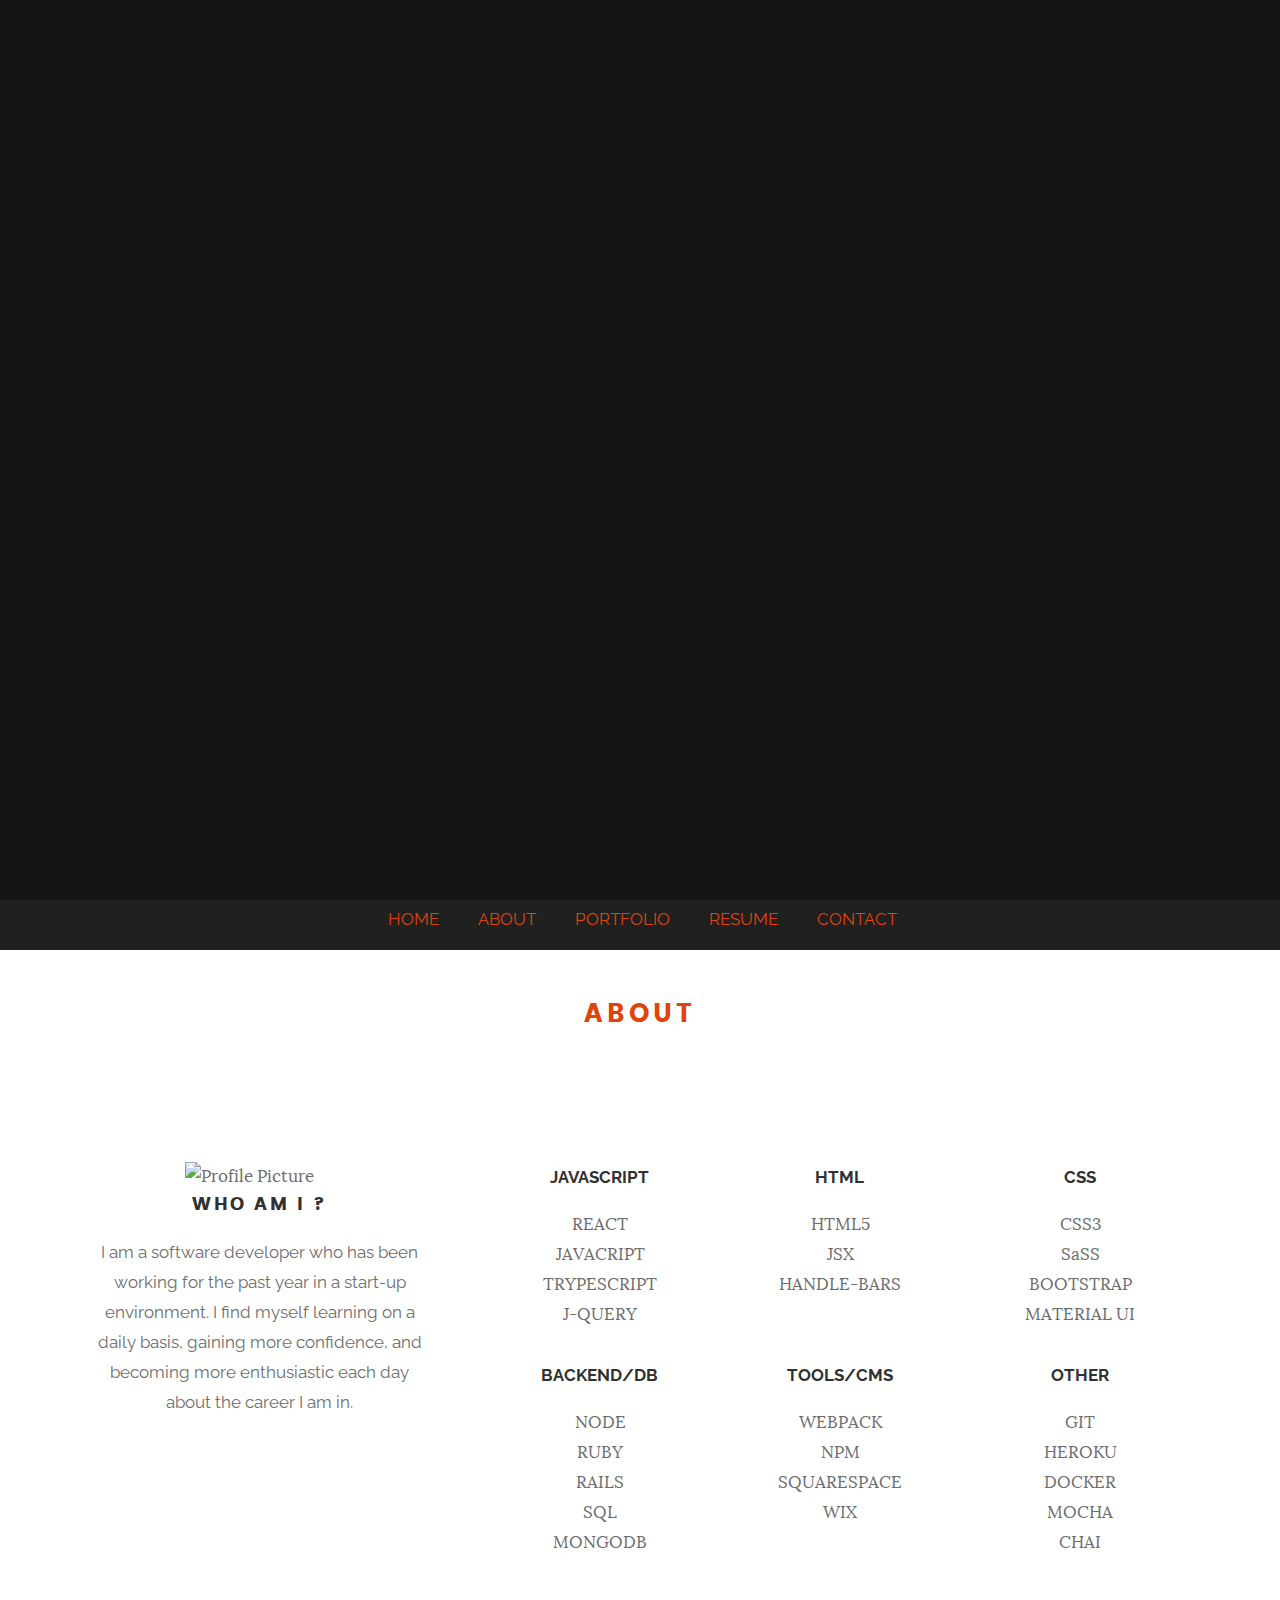
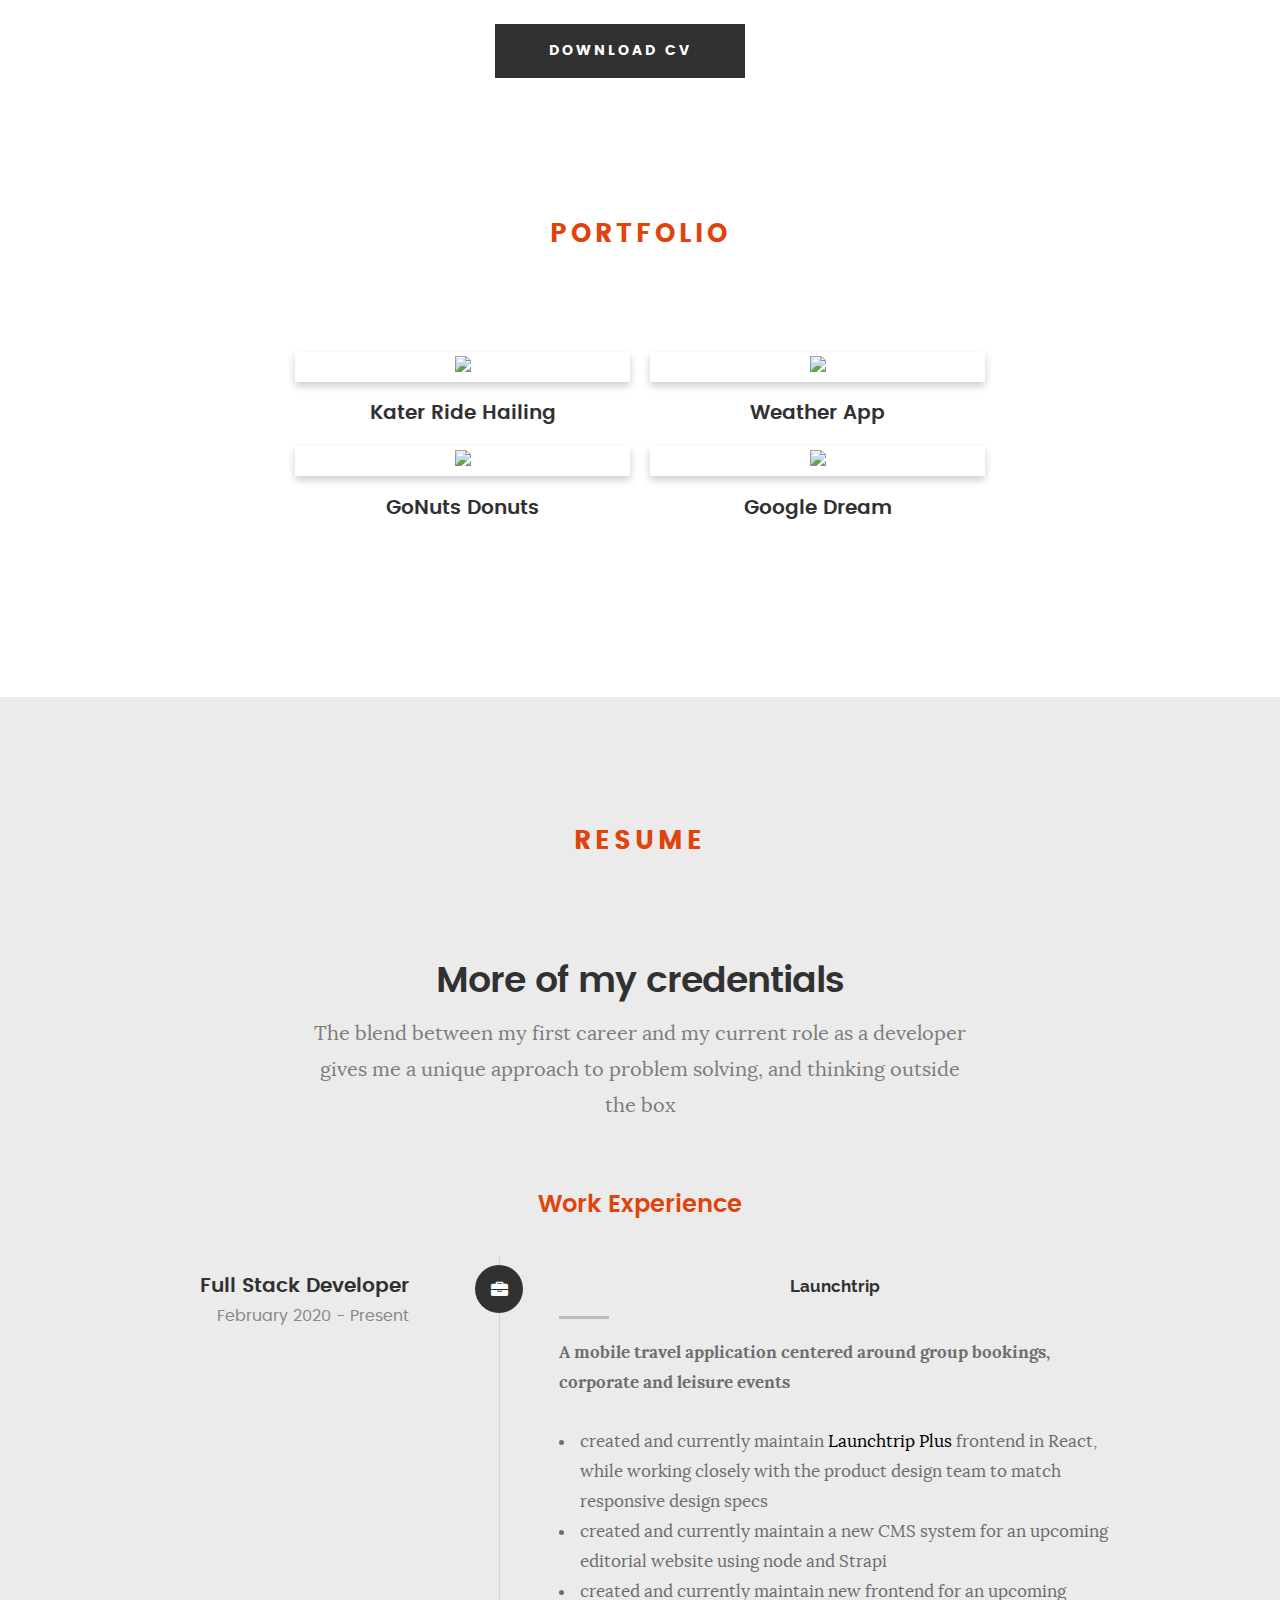
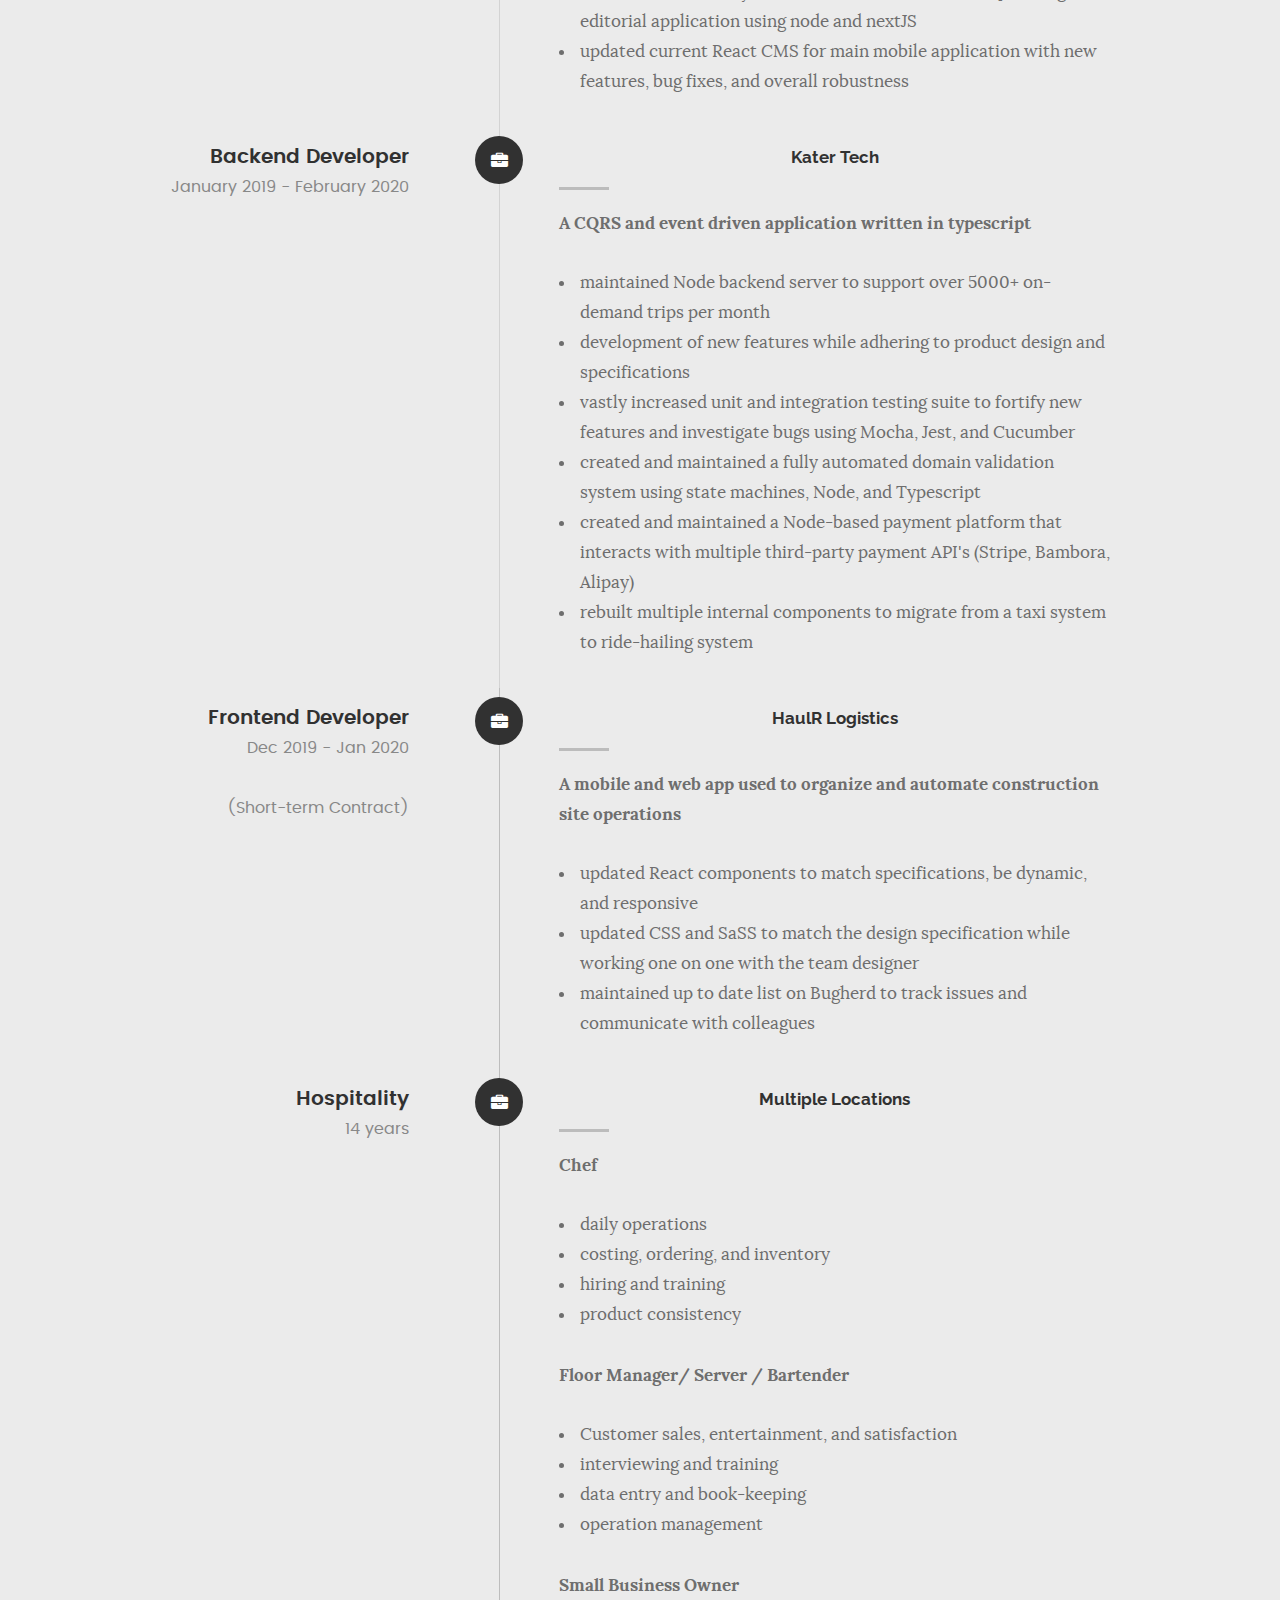
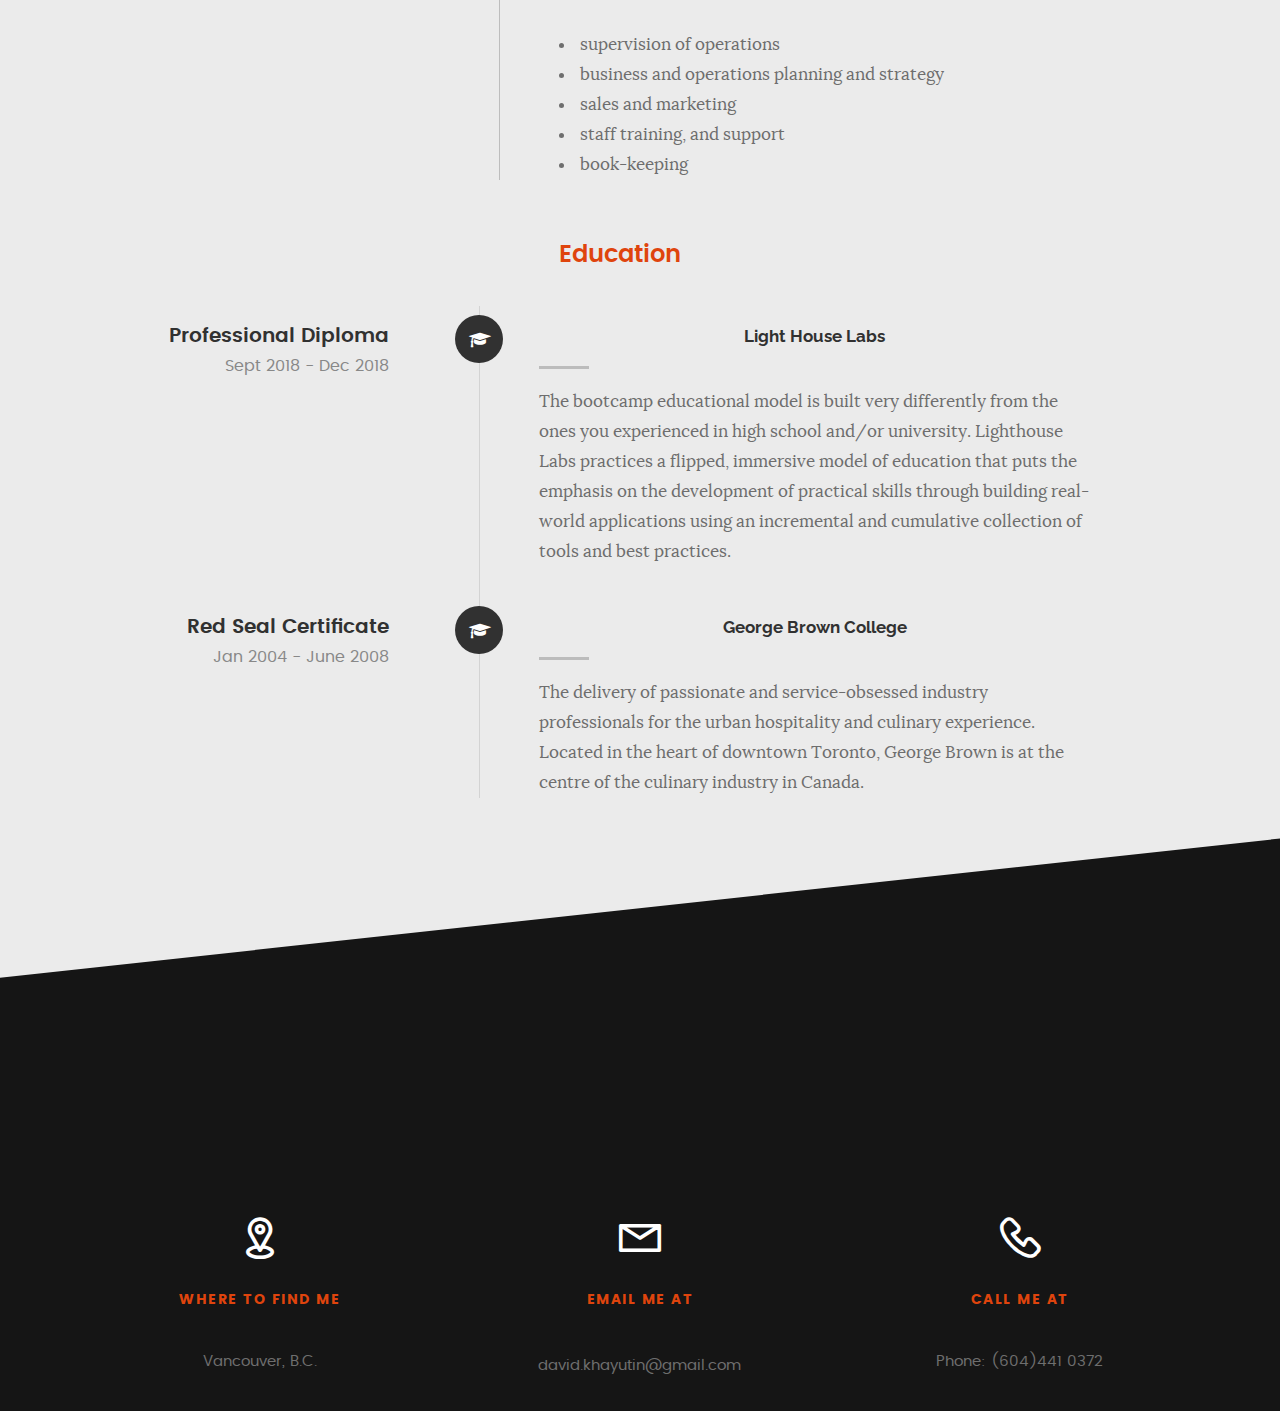
==== commit 72c4c6ce: "added launchtrip" ====
--- a/index.html
+++ b/index.html
@@ -391,6 +391,31 @@
 			<div class="col-twelve">
 
 				<div class="timeline-wrap">
+					<div class="timeline-block">
+
+						<div class="timeline-ico">
+							<i class="fa fa-briefcase"></i>
+						</div>
+
+						<div class="timeline-header">
+							<h3>Full Stack Developer</h3>
+							<p>February 2020 - Present</p>
+						</div>
+
+						<div class="timeline-content">
+							<h4>Launchtrip</h4>
+							<strong>
+								<p>A mobile travel application centered around group bookings, corporate and leisure events</p>
+							</strong>
+							<ul class="resp">
+								<li>created and currently maintain <a href="https://launchtrip.com/plus" target="_blank">Launchtrip Plus</a> frontend in React, while working closely with the product design team to match responsive design specs</li>
+								<li>created and currently maintain a new CMS system for an upcoming editorial website using node and Strapi</li>
+								<li>created and currently maintain new frontend for an upcoming editorial application using node and nextJS</li>
+								<li>updated current React CMS for main mobile application with new features, bug fixes, and overall robustness </li>
+							</ul>
+						</div>
+
+					</div> <!-- /timeline-block -->
 
 					<div class="timeline-block">
 
